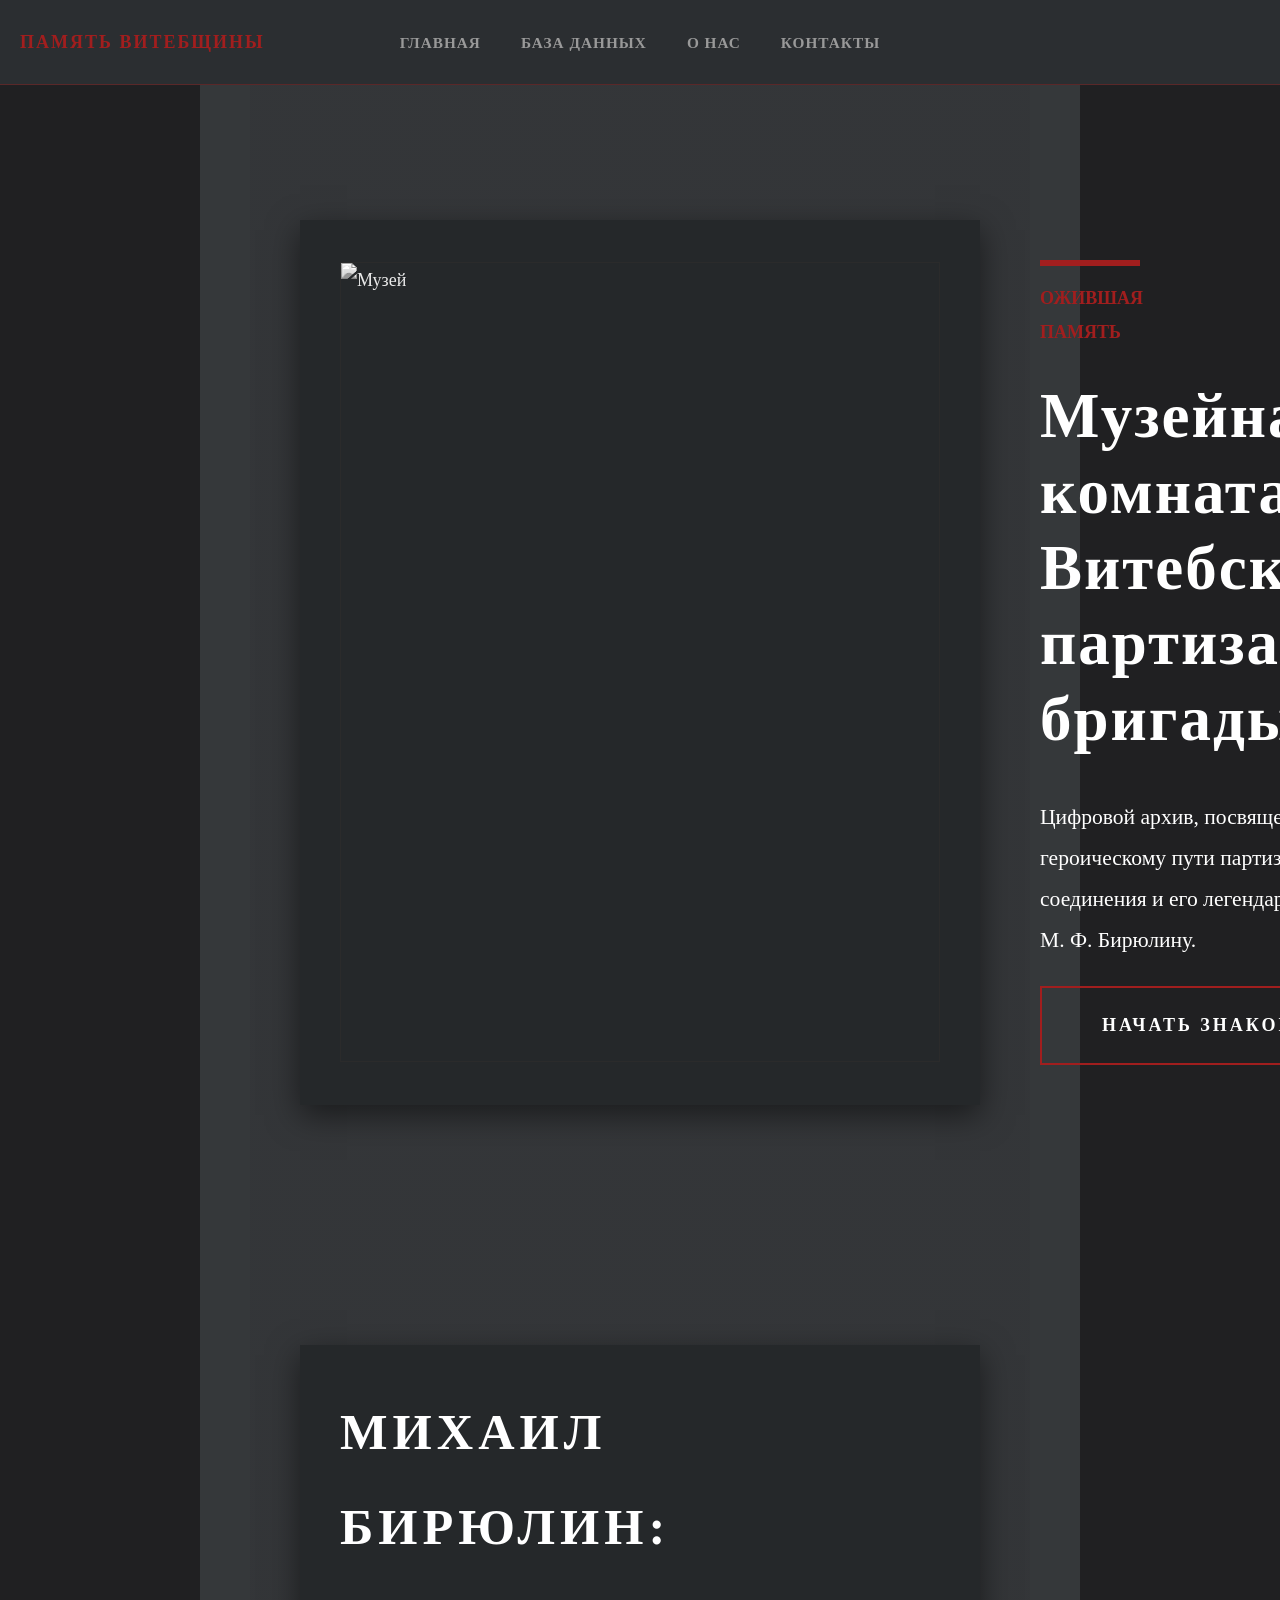
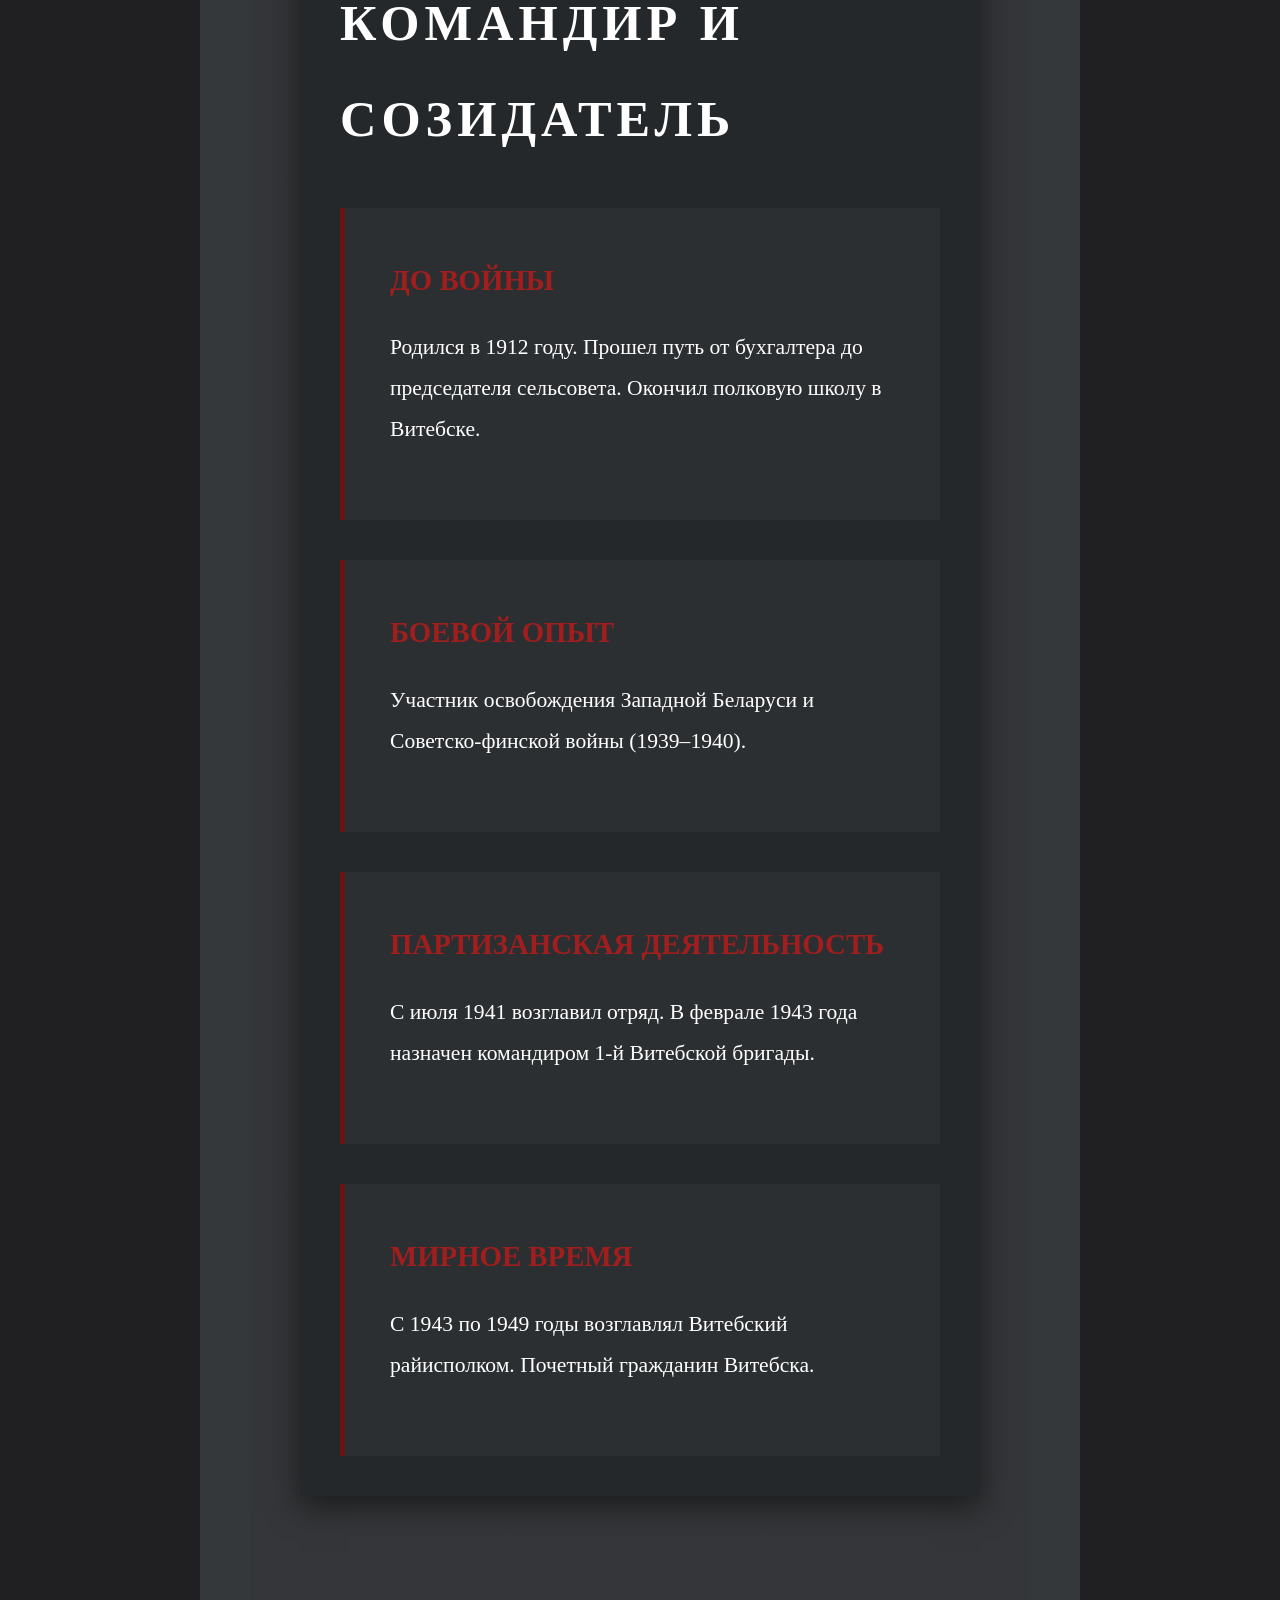
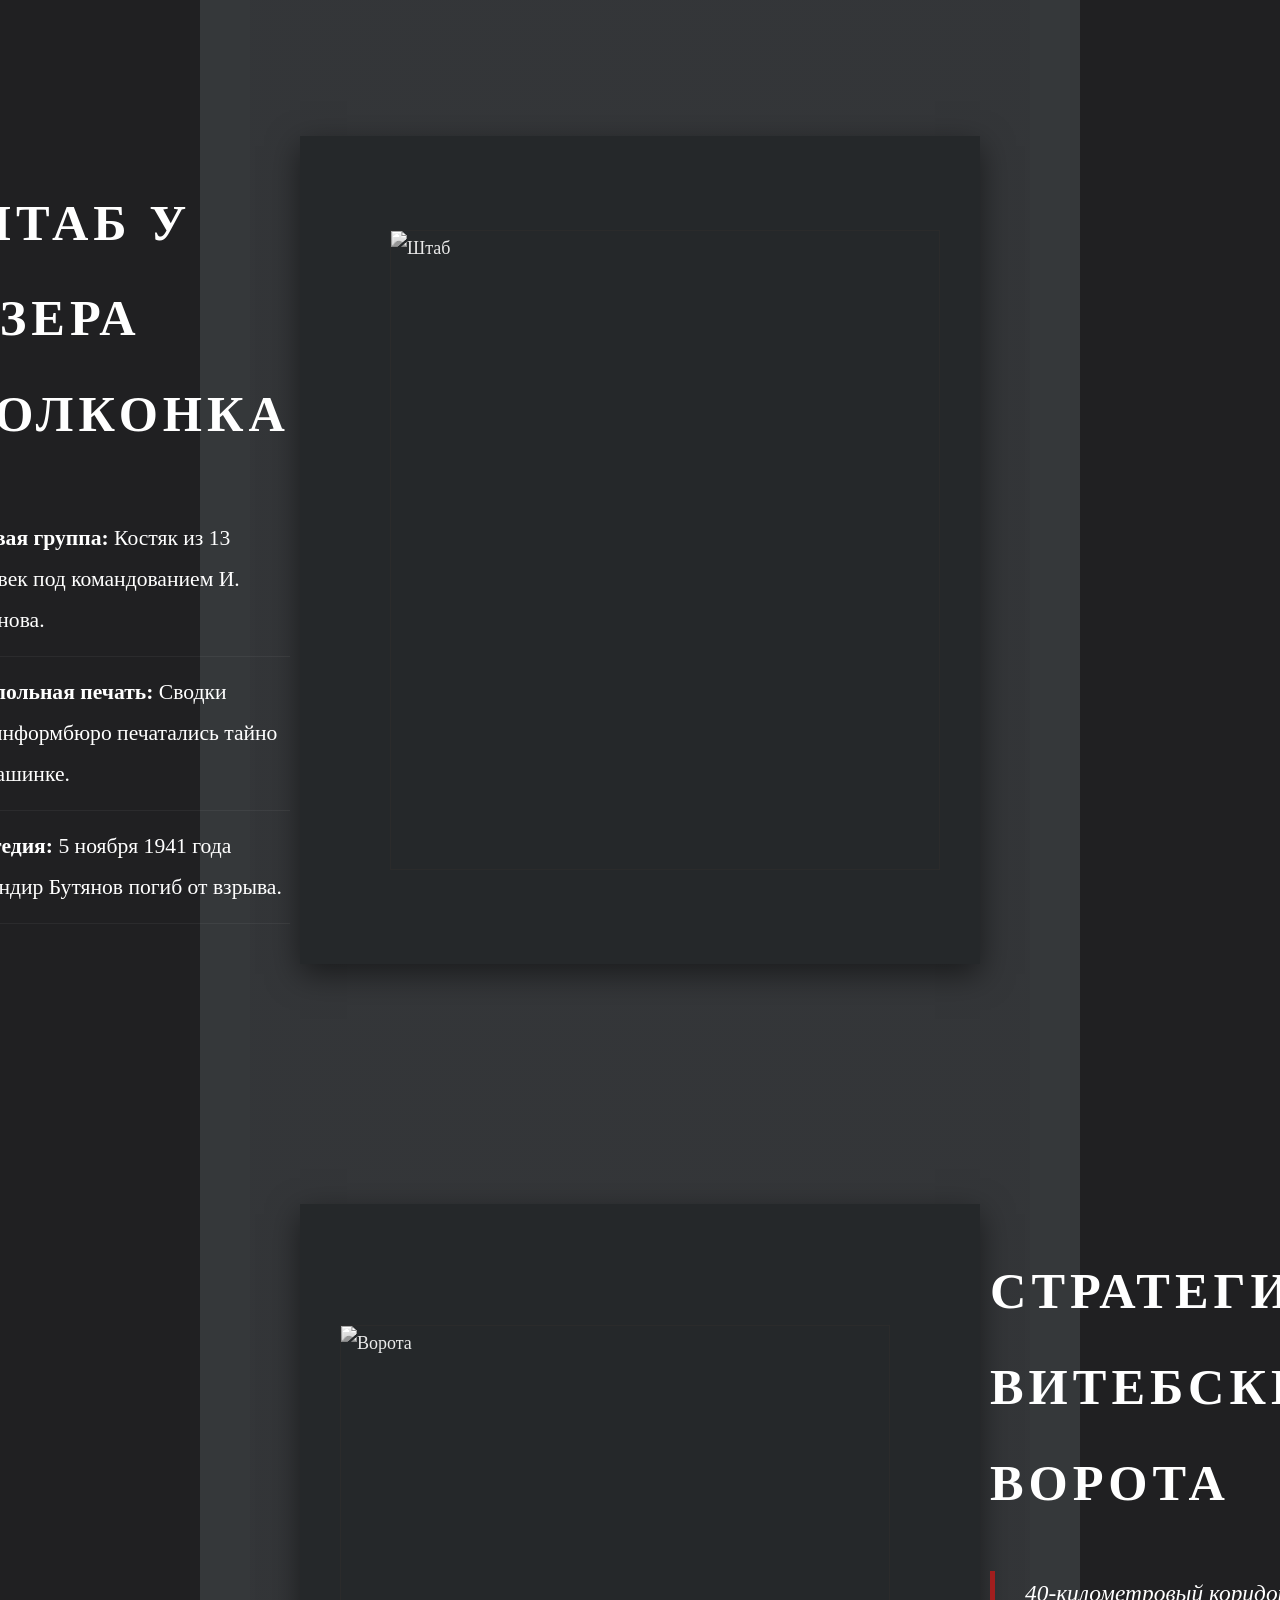
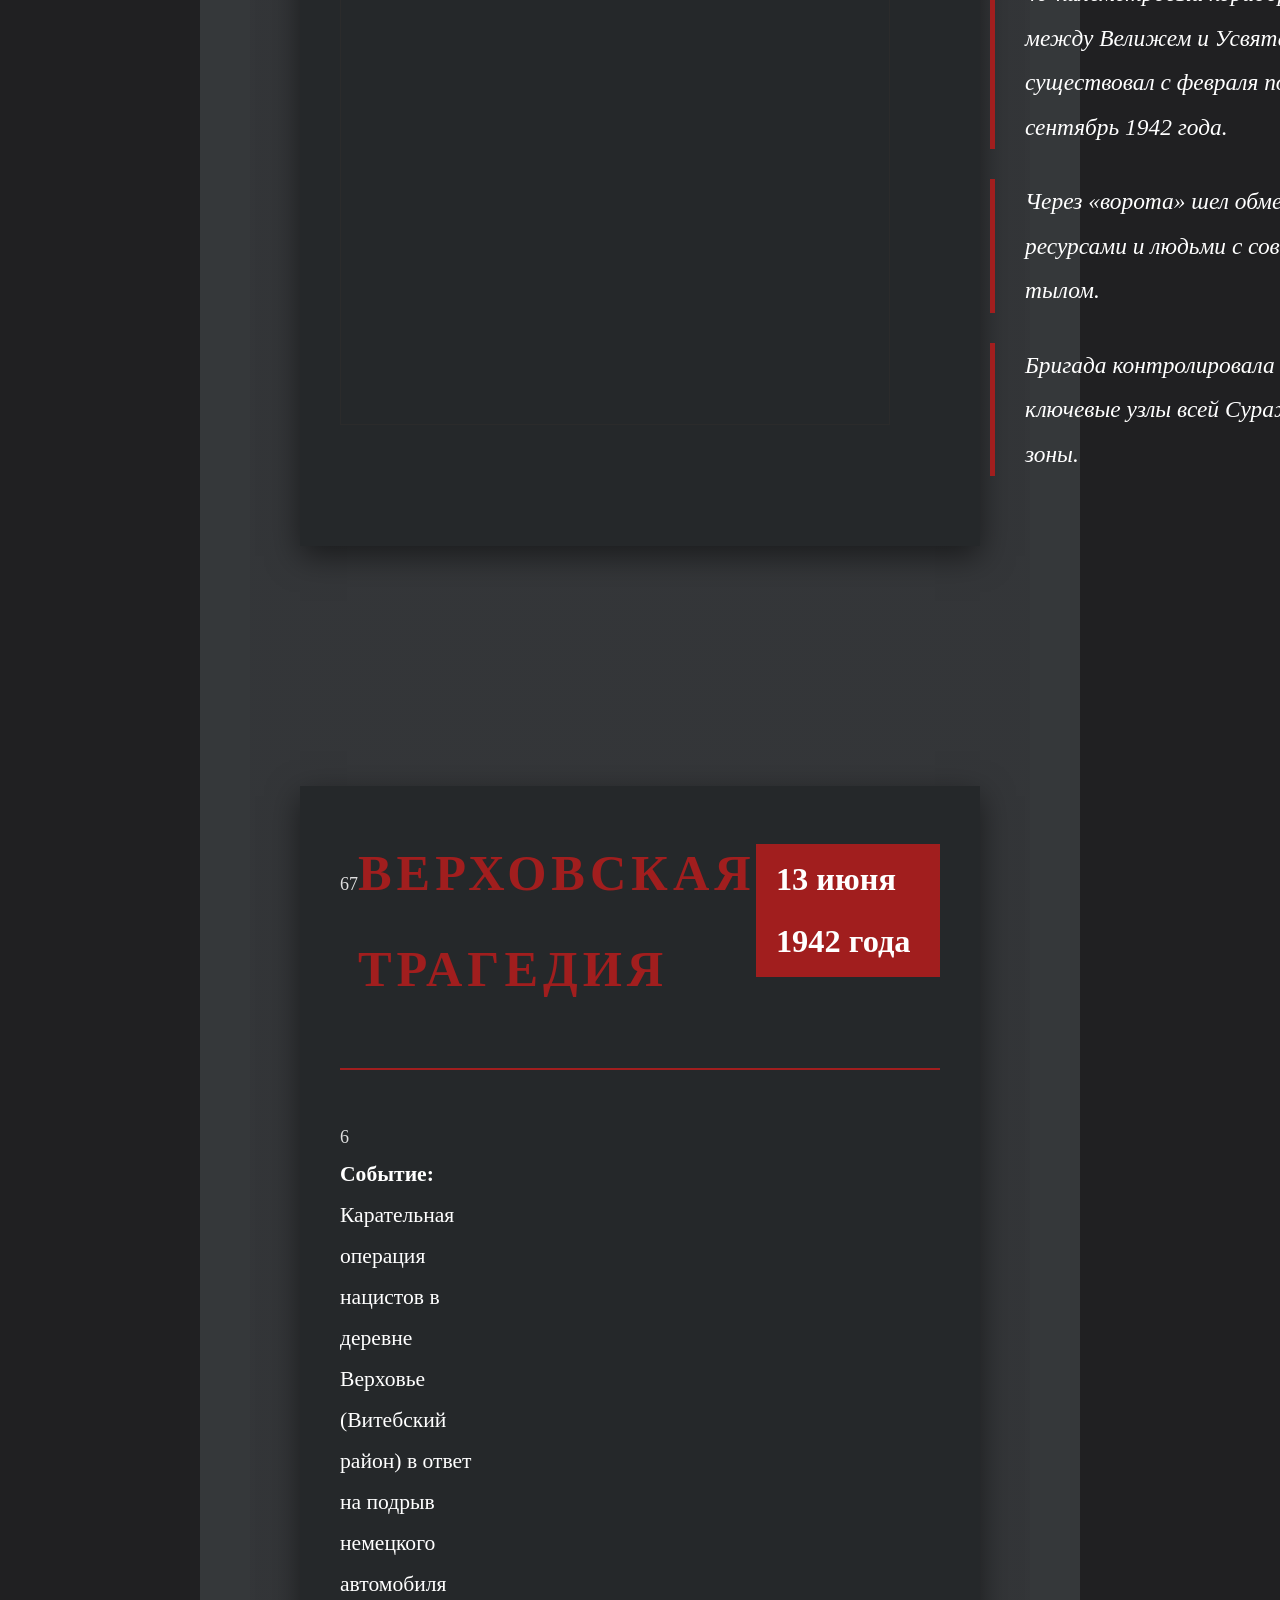
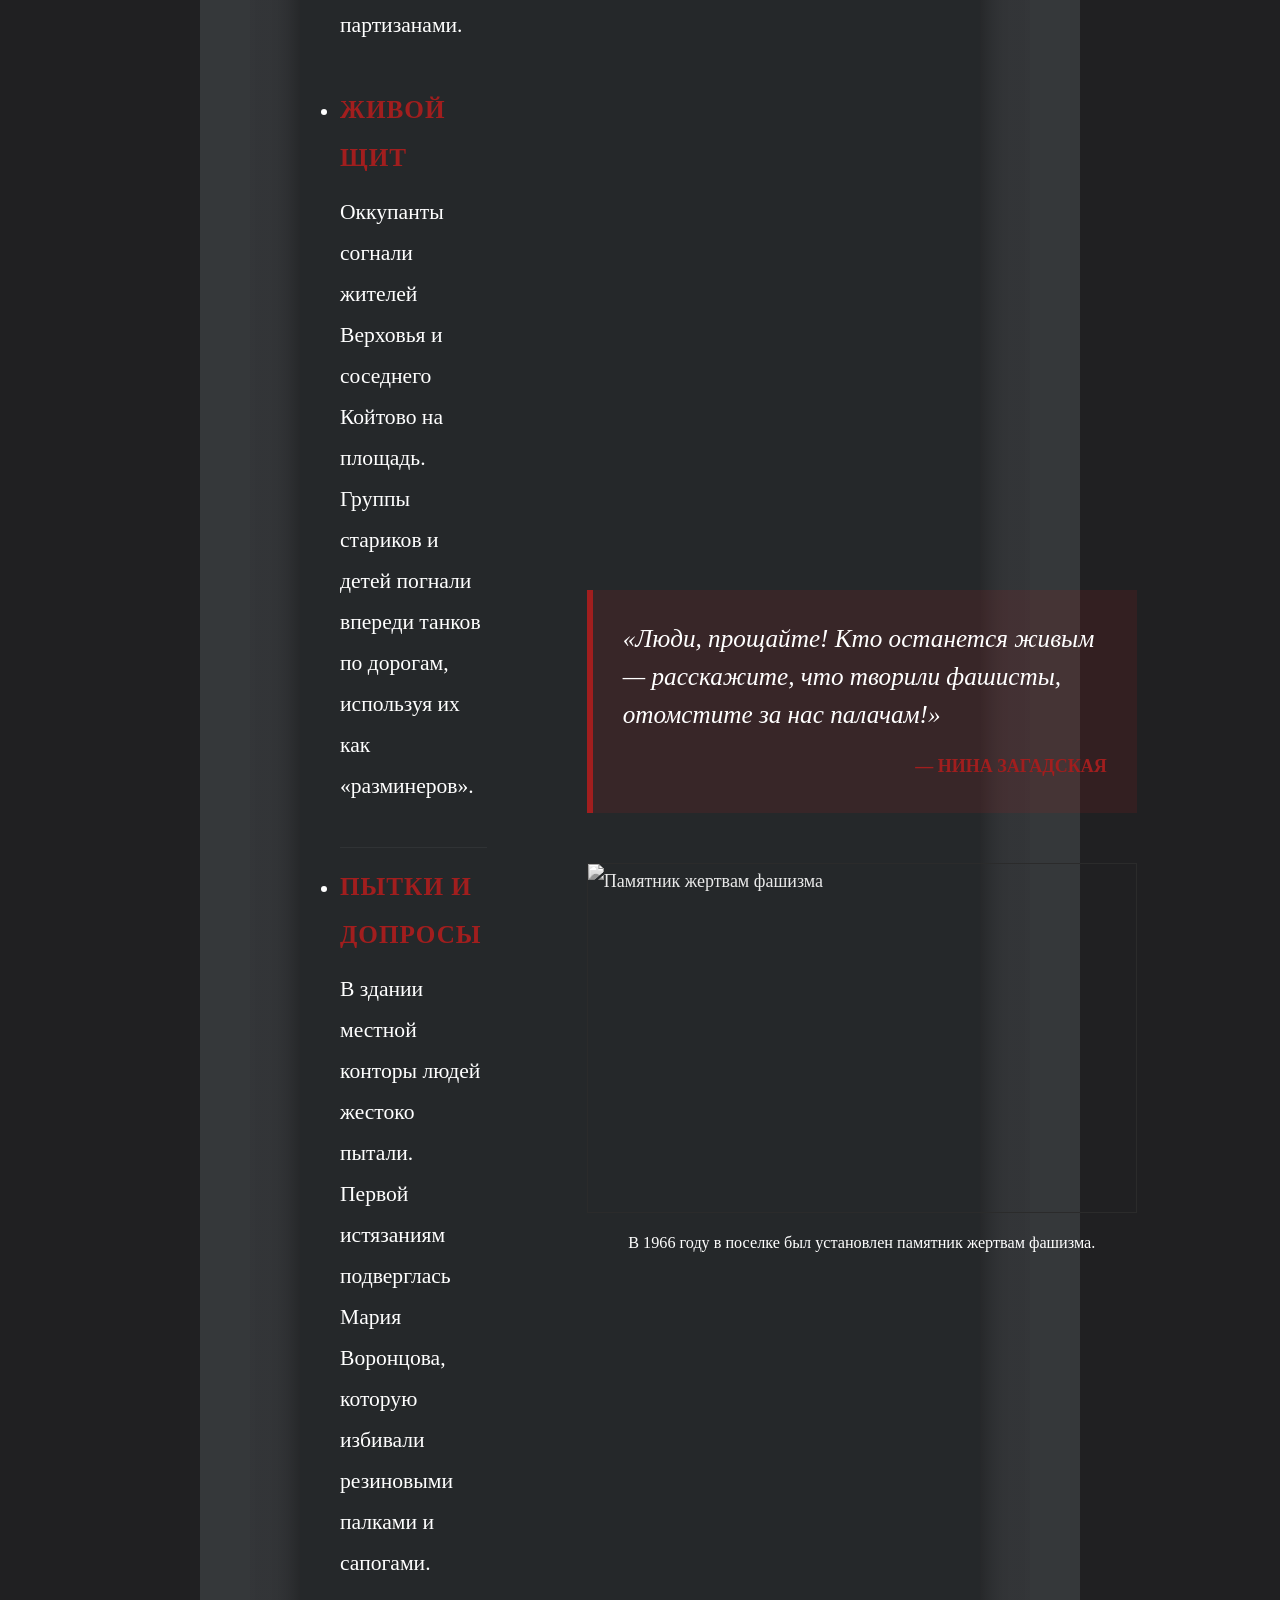
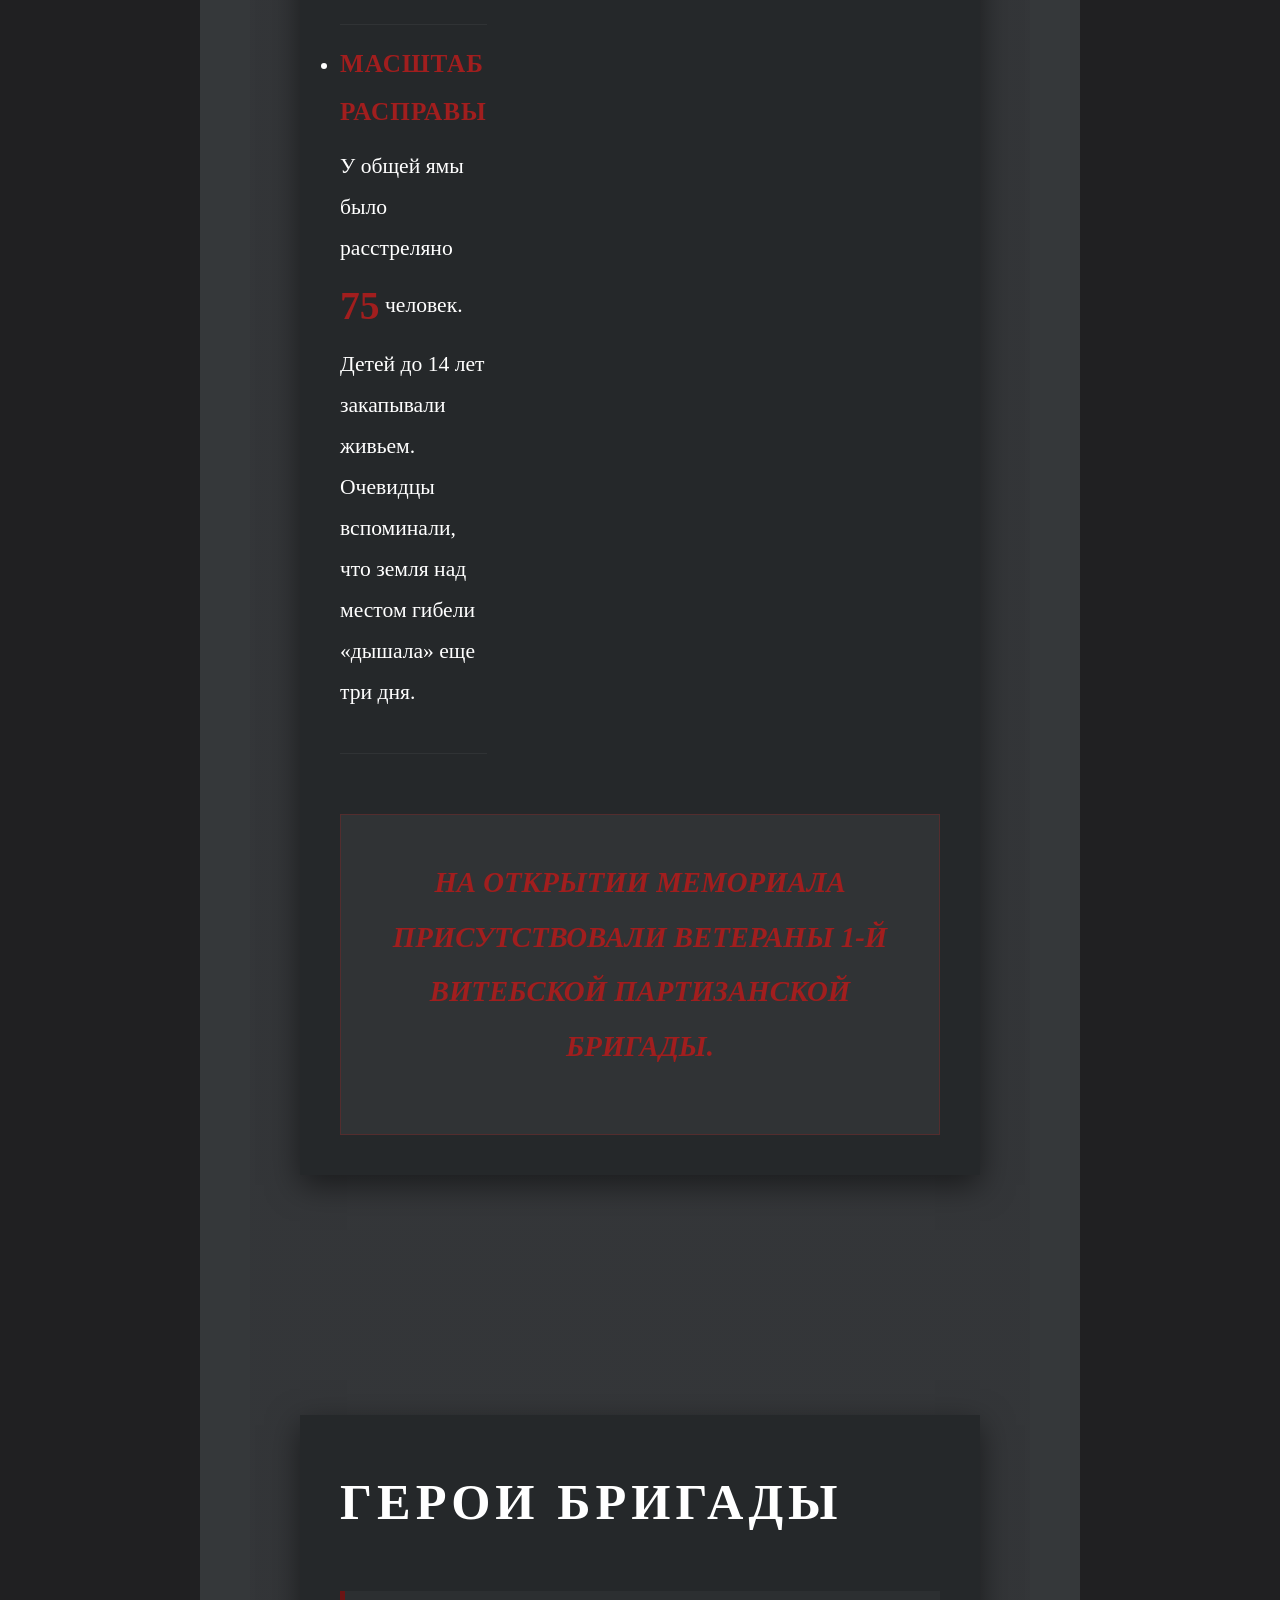
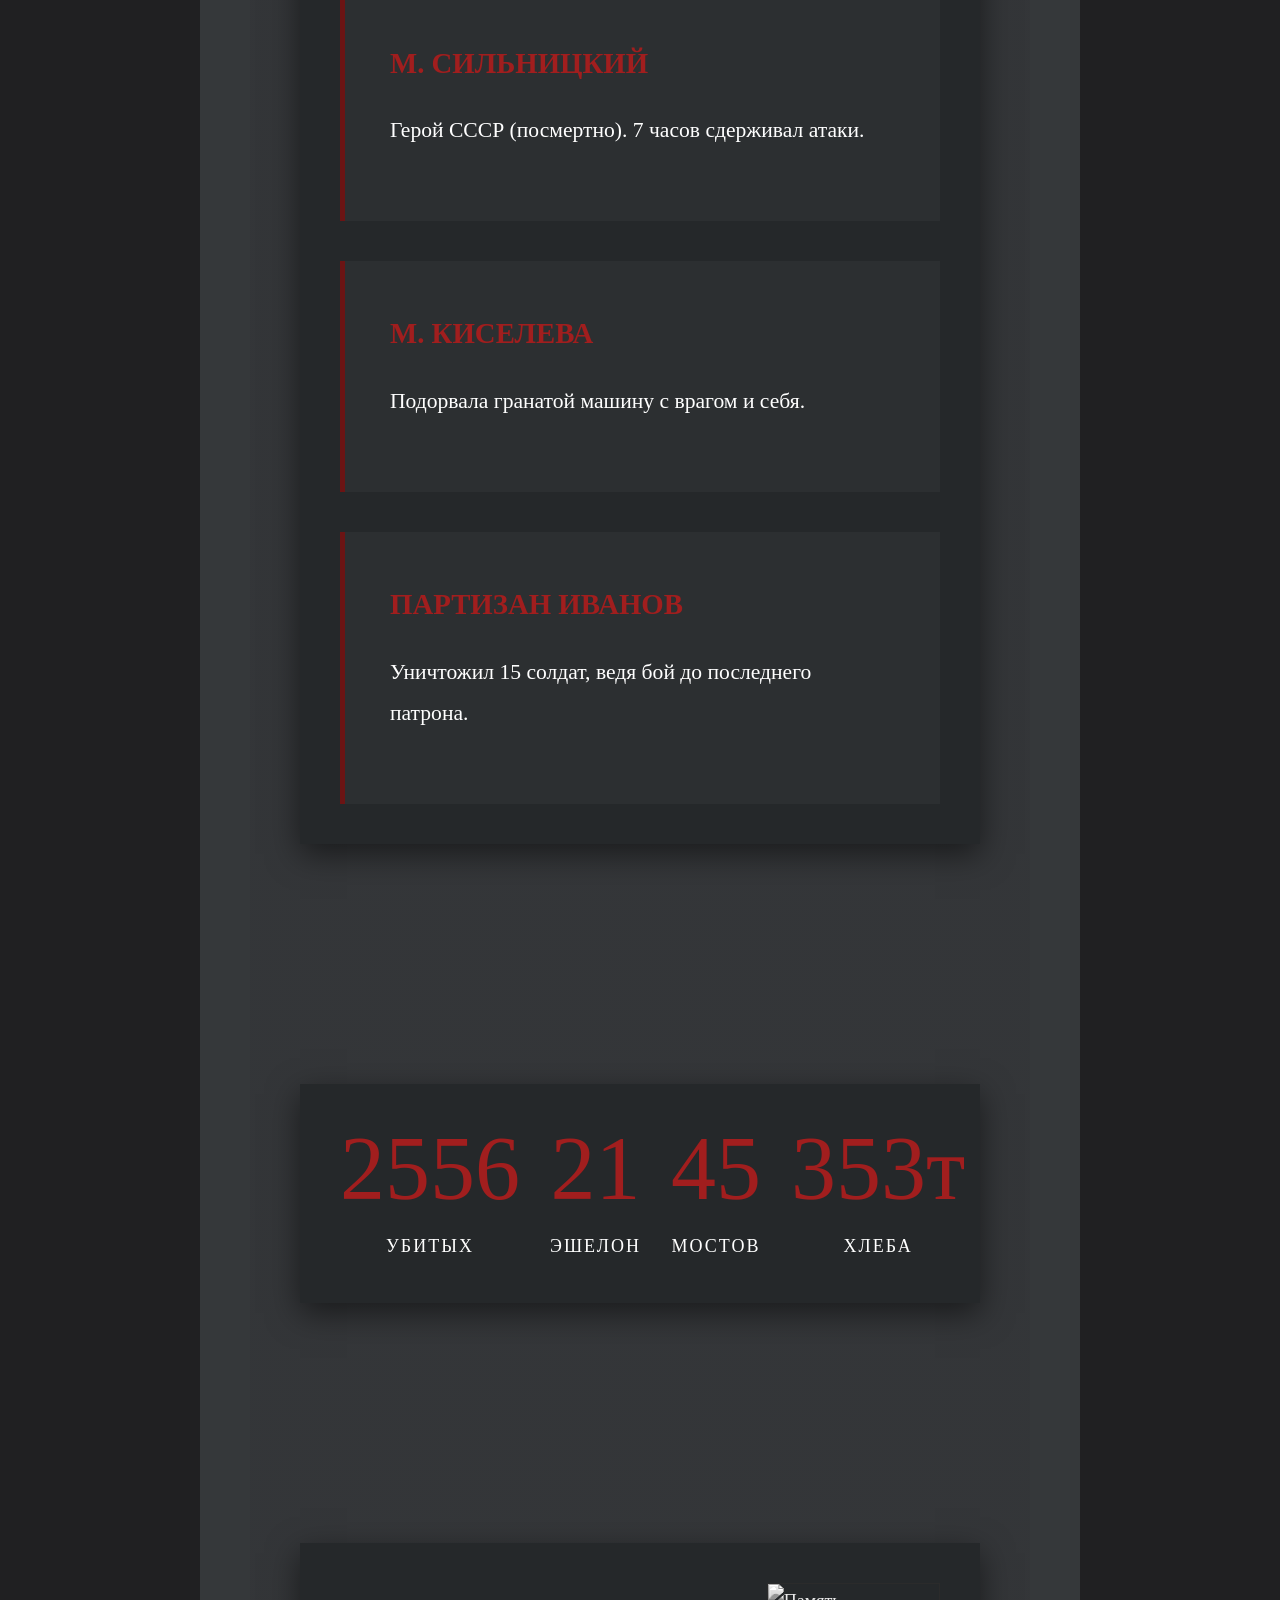
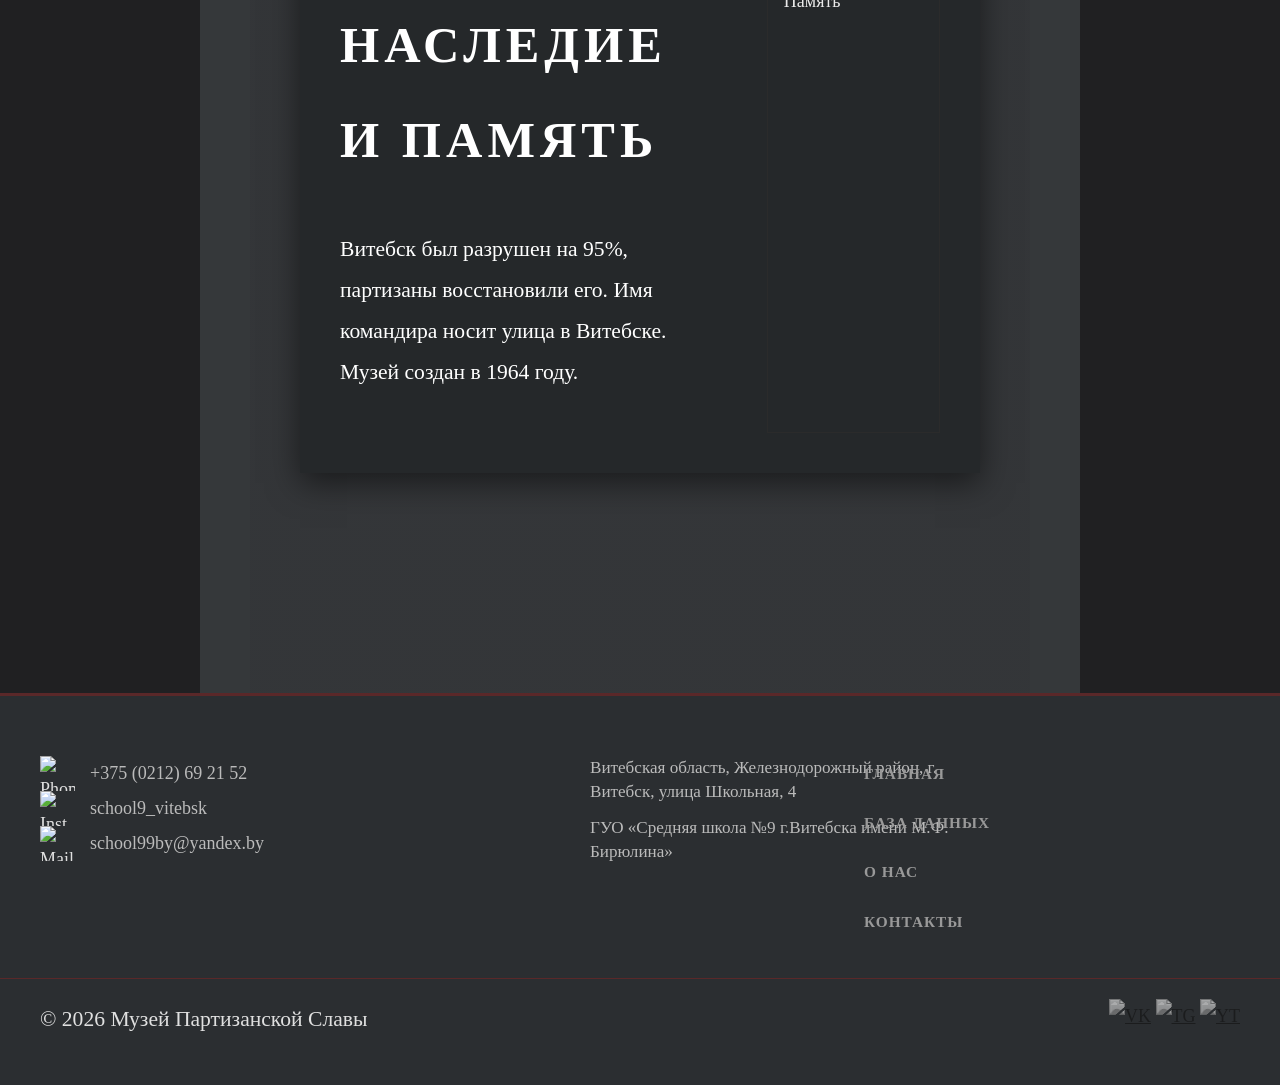
==== index.html @ 8ce013c9 "formatted code" ====
<!DOCTYPE html>
<html lang="ru">
<head>
    <meta charset="UTF-8">
    <meta name="viewport" content="width=device-width, initial-scale=1.0">
    <title>Музей 1-й Витебской бригады</title>
    <link rel="stylesheet" href="style.css">
</head>
<body>

    <header>
        <div class="container navbar">
            <div class="logo">ПАМЯТЬ ВИТЕБЩИНЫ</div>
            <ul class="nav-links">
                    <ul class="nav-links">
                    <li><a href="index.html">Главная</a></li>
                    <li><a href="Database.html">База Данных</a></li>
                    <li><a href="about.html">О нас</a></li>
                    <li><a href="contacts.html">Контакты</a></li>
                </ul>
            </ul>
        </div>
    </header>

    <main>
        <section class="museum-section"> 
            <div class="container flex-grid">
                <div class="image-box">
                    <img src="img/IMG_5880.JPG" alt="Музей">
                </div>
                <div class="text-box">
                    <span class="accent-line-top">Ожившая память</span>
                    <h1>Музейная комната 1-й Витебской партизанской бригады</h1>
                    <p>Цифровой архив, посвященный героическому пути партизанского соединения и его легендарному командиру М. Ф. Бирюлину.</p>
                    <a href="#start" class="btn">Начать знакомство</a>
                </div>
            </div>
        </section>

        <section id="start" class="museum-section">
            <div class="container">
                <h2 class="title-center">Михаил Бирюлин: Командир и созидатель</h2>
                <div class="grid-three">
                    <div class="card">
                        <h3>До войны</h3>
                        <p>Родился в 1912 году. Прошел путь от бухгалтера до председателя сельсовета. Окончил полковую школу в Витебске.</p>
                    </div>
                    <div class="card">
                        <h3>Боевой опыт</h3>
                        <p>Участник освобождения Западной Беларуси и Советско-финской войны (1939–1940).</p>
                    </div>
                    <div class="card">
                        <h3>Партизанская деятельность</h3>
                        <p>С июля 1941 возглавил отряд. В феврале 1943 года назначен командиром 1-й Витебской бригады.</p>
                    </div>
                    <div class="card">
                        <h3>Мирное время</h3>
                        <p>С 1943 по 1949 годы возглавлял Витебский райисполком. Почетный гражданин Витебска.</p>
                    </div>
                </div>
            </div>
        </section>

        <section class="museum-section">
            <div class="container flex-grid reverse">
                <div class="image-box">
                    <img src="img/IMG_1060.jpg" alt="Штаб">
                </div>
                <div class="text-box">
                    <h2>Штаб у озера Волконка</h2>
                    <ul class="line-list">
                        <li><strong>Первая группа:</strong> Костяк из 13 человек под командованием И. Бутянова.</li>
                        <li><strong>Подпольная печать:</strong> Сводки Совинформбюро печатались тайно на машинке.</li>
                        <li><strong>Трагедия:</strong> 5 ноября 1941 года командир Бутянов погиб от взрыва.</li>
                    </ul>
                </div>
            </div>
        </section>

        <section class="museum-section">
            <div class="container flex-grid">
                <div class="image-box">
                    <img src="img/IMG_5878.JPG" alt="Ворота">
                </div>
                <div class="text-box">
                    <h2>Стратегия: Витебские ворота</h2>
                    <p class="accent-p">40-километровый коридор между Велижем и Усвятами существовал с февраля по сентябрь 1942 года.</p>
                    <p class="accent-p">Через «ворота» шел обмен ресурсами и людьми с советским тылом.</p>
                    <p class="accent-p">Бригада контролировала ключевые узлы всей Суражской зоны.</p>
                </div>
            </div>
        </section>

        <section class="museum-section tragedy-section">
            <div class="container">
                <div class="tragedy-header">67
                    <h2 class="red-text">Верховская трагедия</h2>
                    <span class="date-badge">13 июня 1942 года</span>
                </div>

                <div class="flex-grid">
                    <div class="text-box">6
                        <p class="event-desc">
                            <strong>Событие:</strong> Карательная операция нацистов в деревне Верховье (Витебский район) в ответ на подрыв немецкого автомобиля партизанами.
                        </p>

                        <ul class="line-list tragedy-steps">
                            <li>
                                <h3>Живой щит</h3>
                                <p>Оккупанты согнали жителей Верховья и соседнего Койтово на площадь. Группы стариков и детей погнали впереди танков по дорогам, используя их как «разминеров».</p>
                            </li>
                            <li>
                                <h3>Пытки и допросы</h3>
                                <p>В здании местной конторы людей жестоко пытали. Первой истязаниям подверглась Мария Воронцова, которую избивали резиновыми палками и сапогами.</p>
                            </li>
                            <li>
                                <h3>Масштаб расправы</h3>
                                <p>У общей ямы было расстреляно <strong class="highlight-num">75</strong> человек. Детей до 14 лет закапывали живьем. Очевидцы вспоминали, что земля над местом гибели «дышала» еще три дня.</p>
                            </li>
                        </ul>
                    </div>

                    <div class="image-box sidebar-content">
                        <div class="quote-card">
                            <p class="quote-text">«Люди, прощайте! Кто останется живым — расскажите, что творили фашисты, отомстите за нас палачам!»</p>
                            <span class="quote-author">— Нина Загадская</span>
                        </div>
                        
                        <img src="img/IMG_4080.jfif" alt="Памятник жертвам фашизма" class="tragedy-img">
                        <p class="img-caption">В 1966 году в поселке был установлен памятник жертвам фашизма.</p>
                    </div>
                </div>

                <div class="tragedy-footer">
                    <h4>На открытии мемориала присутствовали ветераны 1-й Витебской партизанской бригады.</h4
                        >
                </div>
            </div>
        </section>

        <section class="museum-section">           
            <div class="container">
                <h2 class="title-center">Герои бригады</h2>
                <div class="grid-three">
                    <div class="card"><h4>М. Сильницкий</h4><p>Герой СССР (посмертно). 7 часов сдерживал атаки.</p></div>
                    <div class="card"><h4>М. Киселева</h4><p>Подорвала гранатой машину с врагом и себя.</p></div>
                    <div class="card"><h4>Партизан Иванов</h4><p>Уничтожил 15 солдат, ведя бой до последнего патрона.</p></div>
                </div>
            </div>
        </section>

        <section class="museum-section">
            <div class="container stats-flex">
                <div class="stat"><span>2556</span><p>Убитых</p></div>
                <div class="stat"><span>21</span><p>Эшелон</p></div>
                <div class="stat"><span>45</span><p>Мостов</p></div>
                <div class="stat"><span>353т</span><p>Хлеба</p></div>
            </div>
        </section>

        <section class="museum-section">
            <div class="container flex-grid reverse">
                <div class="image-box">
                    <img src="img/IMG_8564.jpg" alt="Память">
                </div>
                <div class="text-box">
                    <h2>Наследие и память</h2>
                    <p>Витебск был разрушен на 95%, партизаны восстановили его. Имя командира носит улица в Витебске. Музей создан в 1964 году.</p>
                </div>
            </div>
        </section>
    </main>

            <footer>
            <div class="footer-full-content">
                <div class="footer-grid">
                    <div class="footer-col col-1">
                        <div class="contact-item">
                            <img src="img/Phone.png" alt="Phone">
                            <span>+375 (0212) 69 21 52</span>
                        </div>
                        <div class="contact-item">
                            <img src="img/instagram-new.png" alt="Inst">
                            <span>school9_vitebsk</span>
                        </div>
                        <div class="contact-item">
                            <img src="img/Gmail.png" alt="Mail">
                            <span> school99by@yandex.by</span>
                        </div>
                    </div>
                    <div class="footer-col col-2">
                        <p>Витебская область, Железнодорожный район, г. Витебск, улица Школьная, 4</p>
                        <p>ГУО «Средняя школа №9 г.Витебска имени М.Ф. Бирюлина»</p>
                    </div>
                    <div class="footer-col col-3">
                        <ul class="footer-nav-vertical">
                            <li><a href="index.html">Главная</a></li>
                            <li><a href="Database.html">База Данных</a></li>
                            <li><a href="about.html">О нас</a></li>
                            <li><a href="contacts.html">Контакты</a></li>
                        </ul>
                    </div>
                </div>
                <div class="footer-line"></div>
                <div class="footer-bottom">
                    <p class="copyright">&copy; 2026 Музей Партизанской Славы</p>
                    <div class="footer-social-icons">
                        <a href="#"><img src="img/Phone.png" alt="VK"></a>
                        <a href="#"><img src="img/instagram-new.png" alt="TG"></a>
                        <a href="#"><img src="img/Gmail.png" alt="YT"></a>
                    </div>
                </div>
            </div>
        </footer>

</body>
</html>
---- style.css ----
* { margin: 0; padding: 0; box-sizing: border-box; }

html { font-size: 18px; }

body { 
    background-color: rgb(32, 32, 34); 
    color: #e0e0e0; 
    font-family: 'Inter', 'Georgia', serif; 
    line-height: 1.9;
    overflow-x: hidden;
}

.container { max-width: 1300px; margin: 0 auto; padding: 0 50px; }

header { 
    position: fixed; 
    top: 0;
    left: 0;         
    width: 100%;     
    
    background-color: rgb(43, 46, 49); 
    border-bottom: 1px solid rgba(161, 30, 30, 0.4); 
    padding: 25px 0;
    z-index: 1000;   
    margin: 0; 
}

header, footer { 
    background-color:  rgb(35, 38, 41); 
    
    border-bottom: 3px solid rgba(161, 30, 30, 0.4); 
    padding: 25px 0;
}
footer { 
    border-top: 3px solid rgba(161, 30, 30, 0.4); 
    border-bottom: none; 
    margin-top: 0;
}

.nav-links a, .footer-nav a { 
    color: #a0a0a0; 
}
.navbar, .footer-content { 
    display: flex; 
    flex-direction: row; 
    justify-content: space-between; 
    align-items: center; 
}

.nav-links, .footer-nav { 
    list-style: none; 
    display: flex; 
    flex-direction: row; 
    gap: 40px; 
}

.nav-links a, .footer-nav a { 
    color: #999; 
    text-decoration: none; 
    font-weight: bold; 
    text-transform: uppercase; 
    font-size: 0.9rem; 
    transition: 0.4s;
    letter-spacing: 1px;
}

.nav-links a:hover, .nav-links a.active { color: #fff; border-bottom: 2px solid #a11e1e; }

.museum-section { padding: 120px 0; }

h1 { font-size: 3.5rem; line-height: 1.2; margin-bottom: 40px; color: #fff; letter-spacing: 2px; }
h2 { font-size: 2.8rem; margin-bottom: 40px; text-transform: uppercase; letter-spacing: 5px; color: #fff; }
h3, h4 { font-size: 1.6rem; color: #a11e1e; margin-bottom: 20px; text-transform: uppercase; }

p { font-size: 1.2rem; margin-bottom: 25px; max-width: 800px; } 

.text-box p { width: 100%; } 

.flex-grid { display: flex; flex-direction: row; align-items: center; gap: 100px; }
.flex-grid.reverse { flex-direction: row-reverse; }
.image-box, .text-box { flex: 1; }

.image-box img { 
    width: 100%; 
    filter: grayscale(100%) contrast(1.1); 
    border: 1px solid #333; 
    transition: 0.8s ease-in-out;
}
.image-box img:hover { filter: grayscale(0%); transform: scale(1.03); }

.grid-three { 
    display: grid; 
    grid-template-columns: repeat(auto-fit, minmax(300px, 1fr)); 
    gap: 40px; 
}

.card { 
    padding: 45px; 
    background: rgba(255,255,255,0.03); 
    border-left: 5px solid #6b1414; 
}

.accent-line-top { 
    display: block; 
    border-top: 6px solid #a11e1e; 
    width: 100px; padding-top: 15px; margin-bottom: 30px; font-weight: 900; color: #a11e1e; text-transform: uppercase;
}

.line-list li { font-size: 1.2rem; padding: 15px 0; border-bottom: 1px solid rgba(255,255,255,0.05); }

.accent-p { 
    font-size: 1.3rem; border-left: 5px solid #a11e1e; padding-left: 30px; margin-bottom: 30px; font-style: italic; 
}

.stats-flex { 
    display: flex; 
    flex-direction: row; 
    justify-content: space-around; 
    align-items: center; 
    text-align: center; 
    gap: 30px; 
    padding: 60px 0;
}

.stat { flex: 1; }
.stat span { font-size: 5rem; font-weight: 200; color: #a11e1e; display: block; line-height: 1; margin-bottom: 15px; }
.stat p { font-size: 1rem; color: #888; text-transform: uppercase; letter-spacing: 2px; margin: 0 auto; }

.btn { 
    display: inline-block; padding: 20px 60px; border: 2px solid #a11e1e; 
    color: #fff; text-decoration: none; text-transform: uppercase; letter-spacing: 3px; font-weight: bold; transition: 0.4s;
}
.btn:hover { background: #a11e1e; box-shadow: 0 0 30px rgba(161, 30, 30, 0.4); }

@media (max-width: 900px) {
    .flex-grid, .flex-grid.reverse, .stats-flex, .navbar, .footer-content { 
        flex-direction: column !important; 
        text-align: center; 
    }
    .nav-links, .footer-nav { flex-direction: column; gap: 20px; margin-top: 20px; }
    h1 { font-size: 2.5rem; }
}
.tragedy-header { 
    display: flex; 
    justify-content: space-between; 
    align-items: baseline; 
    border-bottom: 2px solid #a11e1e; 
    margin-bottom: 50px; 
    padding-bottom: 10px;
}

.date-badge { 
    font-size: 1.8rem; 
    font-weight: bold; 
    color: #fff; 
    background: #a11e1e; 
    padding: 5px 20px; 
}

.highlight-num { 
    font-size: 2.2rem; 
    color: #a11e1e; 
    vertical-align: middle; 
}

.tragedy-steps h3 { 
    font-size: 1.4rem; 
    margin-bottom: 10px; 
    letter-spacing: 1px;
}

.quote-card {
    background: rgba(161, 30, 30, 0.1);
    border-left: 5px solid #a11e1e;
    padding: 30px;
    margin-bottom: 30px;
    position: relative;
}

.quote-text {
    font-size: 1.4rem;
    font-style: italic;
    color: #fff;
    line-height: 1.5;
    margin-bottom: 15px;
}

.quote-author {
    display: block;
    text-align: right;
    font-weight: bold;
    color: #a11e1e;
    text-transform: uppercase;
}

.img-caption {
    font-size: 0.9rem;
    color: #777;
    margin-top: 15px;
    text-align: center;
}

.tragedy-footer {
    margin-top: 50px;
    padding: 30px;
    background: rgba(255, 255, 255, 0.03);
    border: 1px solid rgba(161, 30, 30, 0.2);
    text-align: center;
    font-style: italic;
}

.tragedy-img {
    margin-top: 20px;
    border: 1px solid #333;
}

.sidebar-content {
    display: flex;
    flex-direction: column;
    justify-content: flex-start; 
    height: 100%;
}

.tragedy-footer {
    margin-top: 60px;
    padding: 40px 20px; 
    background: rgba(255, 255, 255, 0.05); 
    border: 1px solid rgba(161, 30, 30, 0.3);
    text-align: center;
}

.footer-highlight {
    font-size: 1.6rem; 
    font-weight: 500;
    color: #e0e0e0;
    line-height: 1.4;
    letter-spacing: 1px;
    text-transform: none; 
}

.quote-card {
    margin-top: 0; 
    background: rgba(161, 30, 30, 0.15);
    border-left: 6px solid #a11e1e;
}
.image-box img {
    width: 100%;
    height: 450px; 
    object-fit: cover; 
    filter: grayscale(100%) contrast(1.1);
    border: 1px solid #333;
    display: block;
}

.tragedy-img {
    height: 350px !important; 
}
.image-box img { 
    width: 100%; 
    height: 450px; 
    object-fit: cover; 
    filter: grayscale(100%) contrast(1.1); 
    border: 1px solid #333; 
    transition: 0.6s;
}

.database-grid.two-columns {
    display: grid;
    grid-template-columns: 1fr 1fr; 
    gap: 40px; 
    margin-top: 50px;
    padding: 0 10px; 
}

.name-card.db-item {
    background: rgba(255, 255, 255, 0.04);
    border: 1px solid rgba(161, 30, 30, 0.3);
    padding: 20px; 
    transition: all 0.4s cubic-bezier(0.165, 0.84, 0.44, 1);
    cursor: pointer;
    display: flex;
    align-items: center;
    justify-content: center;
    text-align: center;
}

.name-card.db-item:hover {
    background: rgba(161, 30, 30, 0.25);
    border-color: #a11e1e;
    padding: 28px 20px; 
    transform: translateY(-5px); 
    box-shadow: 0 10px 20px rgba(0, 0, 0, 0.4);
}

.name-card.db-item span {
    font-size: 1.25rem; 
    color: #bbb;
    text-transform: uppercase;
    letter-spacing: 2px;
}

.nav-links a, .footer-nav a { 
    color: #999; 
    text-decoration: none; 
    font-weight: bold; 
    text-transform: uppercase; 
    font-size: 0.85rem; 
    transition: 0.4s;
    padding-bottom: 5px;
    border-bottom: 2px solid transparent; 
}

.nav-links a:hover, .footer-nav a:hover { 
    color: #fff; 
    border-bottom: 2px solid #a11e1e; 
    letter-spacing: 2px;
}

.nav-links a.active, .footer-nav a.active { 
    color: #fff; 
    border-bottom: 2px solid #a11e1e;
}

.name-card.db-item.found {
    grid-column: 1 / -1; 
    order: -1;           
    background: rgba(161, 30, 30, 0.4);
    border-color: #ff0000;
    padding: 40px 20px;  
    transform: translateY(-10px); 
    box-shadow: 0 15px 40px rgba(0, 0, 0, 0.8);
    z-index: 100;
}

.database-grid.two-columns {
    display: grid;
    grid-template-columns: 1fr 1fr;
    gap: 40px;
    padding: 0 10px;
    transition: all 0.5s ease; 
}

.name-card.db-item {
    transition: all 0.5s cubic-bezier(0.4, 0, 0.2, 1);
}
#searchBtn {
    background: rgba(35, 38, 41, 0.8); 
    border: 1px solid #6b1414; 
    color: #999; 
    margin-top: 0;
    padding: 0 35px;
    height: 64px; 
    cursor: pointer;
    font-size: 0.9rem;
    letter-spacing: 2px;
    text-transform: uppercase;
    transition: all 0.4s ease;
    clip-path: none; 
}

#searchBtn:hover {
    background: #6b1414; 
    color: #fff;
    border-color: #a11e1e;
    box-shadow: 0 0 15px rgba(107, 20, 20, 0.4);
}

#dbSearch {
    height: 64px;
    border: 1px solid rgba(161, 30, 30, 0.3);
}

.name-card.db-item span {
    font-size: 1.25rem; 
    color: #bbb;
    text-transform: none !important; 
    letter-spacing: 1px;
    font-weight: 500;
    transition: 0.3s;
}

.modal-overlay {
    display: none; 
    position: fixed;
    top: 0; left: 0;
    width: 100%; height: 100%;
    background: rgba(0, 0, 0, 0.85);
    z-index: 1000;
    backdrop-filter: blur(5px);
}

.modal-content {
    position: absolute;
    top: 50%; left: 50%;
    transform: translate(-50%, -50%);
    width: 875px;
    height: 460px;
    background: #1a1c1e;
    border: 1px solid #a11e1e;
    box-shadow: 0 0 50px rgba(0,0,0,1);
    display: flex;
    flex-direction: column;
}

.close-modal {
    position: absolute;
    right: 20px; top: 10px;
    font-size: 35px;
    color: #a11e1e;
    cursor: pointer;
    z-index: 10;
}

.modal-body {
    display: flex;
    height: 100%;
}

.modal-image {
    flex: 1;
    background: #000;
    border-right: 2px solid #a11e1e;
}

.modal-image img {
    width: 100%; height: 100%;
    object-fit: cover;
    filter: grayscale(100%);
}

.modal-text {
    flex: 1.2;
    padding: 40px;
    overflow-y: auto;
}

.modal-text h2 {
    font-size: 1.8rem;
    margin-bottom: 10px;
    letter-spacing: 1px;
}

.modal-footer-info {
    margin-top: 30px;
    padding-top: 20px;
    border-top: 1px solid rgba(161, 30, 30, 0.3);
    font-size: 0.9rem;
    color: #888;
}

.modal-overlay {
    display: none; 
    position: fixed; 
    top: 0; left: 0;
    width: 100vw; 
    height: 100vh;
    background: rgba(0, 0, 0, 0.9);
    z-index: 9999; 
    backdrop-filter: blur(8px);
}

.modal-content {
    position: fixed;
    top: 50%; left: 50%;
    transform: translate(-50%, -50%);
    width: 875px;
    height: 460px;
    background: #1a1c1e;
    border: 1px solid #a11e1e;
    display: flex;
    box-sizing: border-box; 
    overflow: hidden;
}

.modal-body {
    display: flex;
    width: 100%;
    height: 100%;
}

.modal-image {
    width: 45%; 
    height: 100%;
    border-right: 1px solid #a11e1e;
}

.modal-image img {
    width: 100%;
    height: 100%;
    object-fit: cover;
}

.modal-text {
    width: 55%; 
    padding: 40px;
    color: #e0e0e0;
    overflow-y: auto; 
}

.detail-panel {
    display: none; 
    width: 875px;
    height: 460px;
    margin: 0 auto 50px auto; 
    background: #1a1c1e;
    border: 1px solid #a11e1e;
    box-shadow: 0 20px 40px rgba(0,0,0,0.5);
    overflow: hidden;
    animation: slideDown 0.5s ease-out; 
}

@keyframes slideDown {
    from { opacity: 0; transform: translateY(-20px); }
    to { opacity: 1; transform: translateY(0); }
}

.detail-content {
    display: flex;
    height: 100%;
}

.detail-image {
    width: 400px;
    border-right: 1px solid #a11e1e;
    background: #000;
}

.detail-image img {
    width: 100%;
    height: 100%;
    object-fit: cover;
}

.detail-text {
    flex: 1;
    padding: 40px;
    display: flex;
    flex-direction: column;
}

.detail-bio {
    flex-grow: 1;
    margin-top: 20px;
    font-size: 1.1rem;
    color: #ccc;
    overflow-y: auto;
}

.detail-meta {
    margin-top: 20px;
    padding-top: 20px;
    border-top: 1px solid rgba(161, 30, 30, 0.2);
    font-size: 0.9rem;
}

.detail-panel.active {
    display: block;
}

.hero-overlay {
    display: none;
    position: fixed;
    top: 0; left: 0;
    width: 100%; height: 100%;
    z-index: 1000;
    background: rgba(0, 0, 0, 0.2); 
}

.hero-card-popup {
    position: absolute;
    width: 875px;
    height: 460px;
    background: #1a1c1e;
    border: 1px solid #a11e1e;
    box-shadow: 0 30px 60px rgba(0,0,0,0.8);
    display: flex;
    pointer-events: auto; 
    animation: popupFade 0.3s ease-out;
}

@keyframes popupFade {
    from { opacity: 0; transform: scale(0.95); }
    to { opacity: 1; transform: scale(1); }
}

.popup-image {
    width: 380px;
    height: 100%;
    border-right: 1px solid #a11e1e;
}

.popup-image img {
    width: 100%; 
    height: 100%;
    object-fit: cover; 
    filter: grayscale(100%);
}

.popup-text {
    flex: 1;
    padding: 40px;
    display: flex;
    flex-direction: column;
}

.popup-bio {
    flex-grow: 1;
    margin-top: 20px;
    font-size: 1.1rem;
    color: #ccc;
}

.popup-meta {
    margin-top: 20px;
    padding-top: 20px;
    border-top: 1px solid rgba(161, 30, 30, 0.3);
    font-size: 0.9rem;
}
.hero-overlay {
    display: none;
    position: absolute; 
    top: 0; left: 0;
    width: 100%;
    height: 100%; 
    z-index: 1000;
    background: rgba(0, 0, 0, 0.2); 
    pointer-events: none; 
}

.hero-card-popup {
    position: absolute; 
    pointer-events: auto; 
    width: 875px;
    height: 460px;
    background: #1a1c1e;
    border: 1px solid #a11e1e;
    box-shadow: 0 30px 60px rgba(0,0,0,0.9);
    display: flex;
    z-index: 1001;
}

.popup-text {
    flex: 1;
    padding: 30px 40px; 
    display: flex;
    flex-direction: column;
    height: 100%;
    overflow: hidden;
}

#popupName {
    font-size: 1.5rem; 
    margin-bottom: 5px;
    color: #fff;
    letter-spacing: 1px;
}

.popup-bio {
    flex: 1;
    margin-top: 15px;
    font-size: 1.05rem;
    color: #ccc;
    line-height: 1.6;

    height: 200px; 
    overflow-y: auto;

    scrollbar-width: none; 
    -ms-overflow-style: none; 
}

.popup-bio::-webkit-scrollbar {
    display: none; 
}

.popup-meta {
    margin-top: auto; 
    padding-top: 15px;
    border-top: 1px solid rgba(161, 30, 30, 0.3);
    font-size: 0.85rem;
    color: #888;
}

section:nth-of-type(1) .image-box img {
    width: 600px;
    height: 800px;
    object-fit: cover;
    margin: 0 auto; 
}

section:nth-of-type(3) .image-box img {
    width: 550px;
    height: 640px;
    object-fit: cover;
}

section:nth-of-type(4) .image-box img {
    width: 550px;
    height: 700px;
    object-fit: cover;
}

section:nth-of-type(5) .image-box img {
    width: 550px;
    height: 470px;
    object-fit: cover;
}

section:nth-of-type(7) .image-box img {
    width: 550px;
    height: 455px;
    object-fit: cover;
}

.image-box {
    display: flex;
    justify-content: center;
    align-items: center;
}

main {
    background: linear-gradient(
        rgba(60, 63, 66, 0.7), 
        rgba(60, 63, 66, 0.7)
    ), 
    url('IMG_80.png'); 
    
    background-repeat: repeat-y; 
    background-size: 100% auto;
    background-position: top center;
    background-attachment: scroll;

    margin: 0 200px;
    padding: 100px 50px;

    border-left: 50px solid #35383a;
    border-right: 50px solid #35383a;
    
    position: relative;
    min-height: 100vh;

    color: #ffffff; 
}

main .container {
    background: rgba(35, 38, 41, 0.85); 
    padding: 40px; 

    position: relative;
    box-shadow: 0 10px 30px rgba(0, 0, 0, 0.5); 

    color: #e0e0e0 !important; 
}

main .container h1, 
main .container h2, 
main .container p,
main .container li {
    color: #ffffff !important;
}

main .container .red-text, 
main .container .stat span, 
main .container .accent-line-top {
    color: #a11e1e !important;
}

header {
    position: fixed;
    top: 0;
    left: 0;
    width: 100%;
    background-color: rgb(43, 46, 49);
    border-bottom: 1px solid rgba(161, 30, 30, 0.4);
    padding: 25px 0;
    z-index: 1000;
    display: flex;
    align-items: center;
}

.logo {
    position: absolute;
    left: 20px; 
    font-weight: 900;
    letter-spacing: 2px;
    color: #a11e1e;
    text-transform: uppercase;
    white-space: nowrap; 
}

header .container {
    max-width: 1300px;
    margin: 0 auto;
    display: flex;
    justify-content: center; 
    align-items: center;
}

.nav-links {
    list-style: none;
    display: flex;
    gap: 40px;
}
.tight-section {
    padding-top: 40px !important; 
}


.flex-grid + .museum-section {
    padding-top: 20px;
}

footer {
    margin: 0 !important;
    width: 100%;
    padding: 60px 0 20px 0;
    background-color: rgb(43, 46, 49); 
    position: relative;
}

.footer-full-content { width: 100%; }

.footer-grid {
    display: flex;
    position: relative;
    padding-bottom: 40px;
}

.col-1 { margin-left: 40px; width: 300px; }
.col-2 { margin-left: 250px; text-align: left; width: 400px; }
.col-3 { position: absolute; right: 250px; text-align: left; }

.contact-item img { width: 26px; height: 26px; }
.contact-item span { font-size: 1rem; color: #bbb; }

.footer-nav-vertical { list-style: none; display: flex; flex-direction: column; gap: 12px; }

.footer-nav-vertical a {
    color: #999; 
    text-decoration: none; 
    font-weight: bold; 
    text-transform: uppercase; 
    font-size: 0.85rem; 
    transition: 0.4s;
    letter-spacing: 1px;
    padding-bottom: 3px;
    border-bottom: 2px solid transparent;
}

.footer-nav-vertical a:hover {
    color: #fff; 
    border-bottom: 2px solid #a11e1e;
    letter-spacing: 2px; 
}

.footer-line {
    width: 100%;
    height: 1px;
    background: rgba(161, 30, 30, 0.4);
    margin-bottom: 20px;
}

.footer-bottom { display: flex; justify-content: space-between; padding: 0 40px; }
.footer-social-icons img { width: 29px; height: 29px; filter: grayscale(100%); opacity: 0.6; }
.footer-social-icons img:hover { filter: grayscale(0%); opacity: 1; }

@media (max-width: 1200px) {
    .footer-grid { flex-direction: column; padding: 0 40px; }
    .col-1, .col-2, .col-3 { margin: 0 0 30px 0; position: static; text-align: center; width: auto; }
    .footer-nav-vertical { align-items: center; }
}
.col-2 { 
    margin-left: 250px; 
    text-align: left; 
    width: 400px;
    display: flex;
    flex-direction: column;
    gap: 12px; 
}

.col-2 p {
    font-size: 0.95rem; 
    color: #bbb;
    font-weight: 500;
    line-height: 1.4;
    margin: 0;
}

.col-2 p:last-child {
    color: #bbb; 
    font-size: 0.95rem;
}
.footer-grid {
    display: flex;
    align-items: flex-start; 
    padding-bottom: 40px;
    width: 100%;
}

.col-1 { 
    margin-left: 40px; 
    width: 300px; 
}

.col-2 { 
    margin-left: 250px; 
    text-align: left; 
    width: 400px; 
}

.col-3 { 
    margin-left: auto; 
    margin-right: 250px; 
    text-align: left;
}

.footer-nav-vertical { 
    list-style: none; 
    display: flex; 
    flex-direction: column; 
    gap: 15px; 
    margin: 0;
    padding: 0;
}

.footer-nav-vertical a {
    line-height: 1; 
    display: inline-block;
}
.contact-item {
    display: flex;
    align-items: center; 
    gap: 15px;
    height: 35px; 
}

#authorTrigger {
    cursor: default; 
    user-select: none; 
}

.contact-item img {
    width: 35px;  
    height: 35px;
    object-fit: contain;
    display: block;
}

.contact-item span {
    font-size: 1rem;
    line-height: 1; 
}

.footer-social-icons img {
    width: 40px; 
    height: 40px;
}
.map-container {
    box-shadow: 0 0 30px rgba(0, 0, 0, 0.5);
    transition: transform 0.3s ease;
}

.map-container:hover {
    transform: scale(1.01);
    border-color: #ff0000;
}

.footer-grid {
    display: flex;
    align-items: flex-start; 
    padding-bottom: 40px;    
    width: 100%;
    position: relative;
}

.col-3 {
    margin-left: auto;       
    margin-right: 40px;      
    text-align: left;
    position: relative;      
    top: 0;                  
}

.footer-line {
    width: 100%;
    height: 1px;
    background: rgba(161, 30, 30, 0.4);
    margin-top: 0;           
    margin-bottom: 20px;     
}
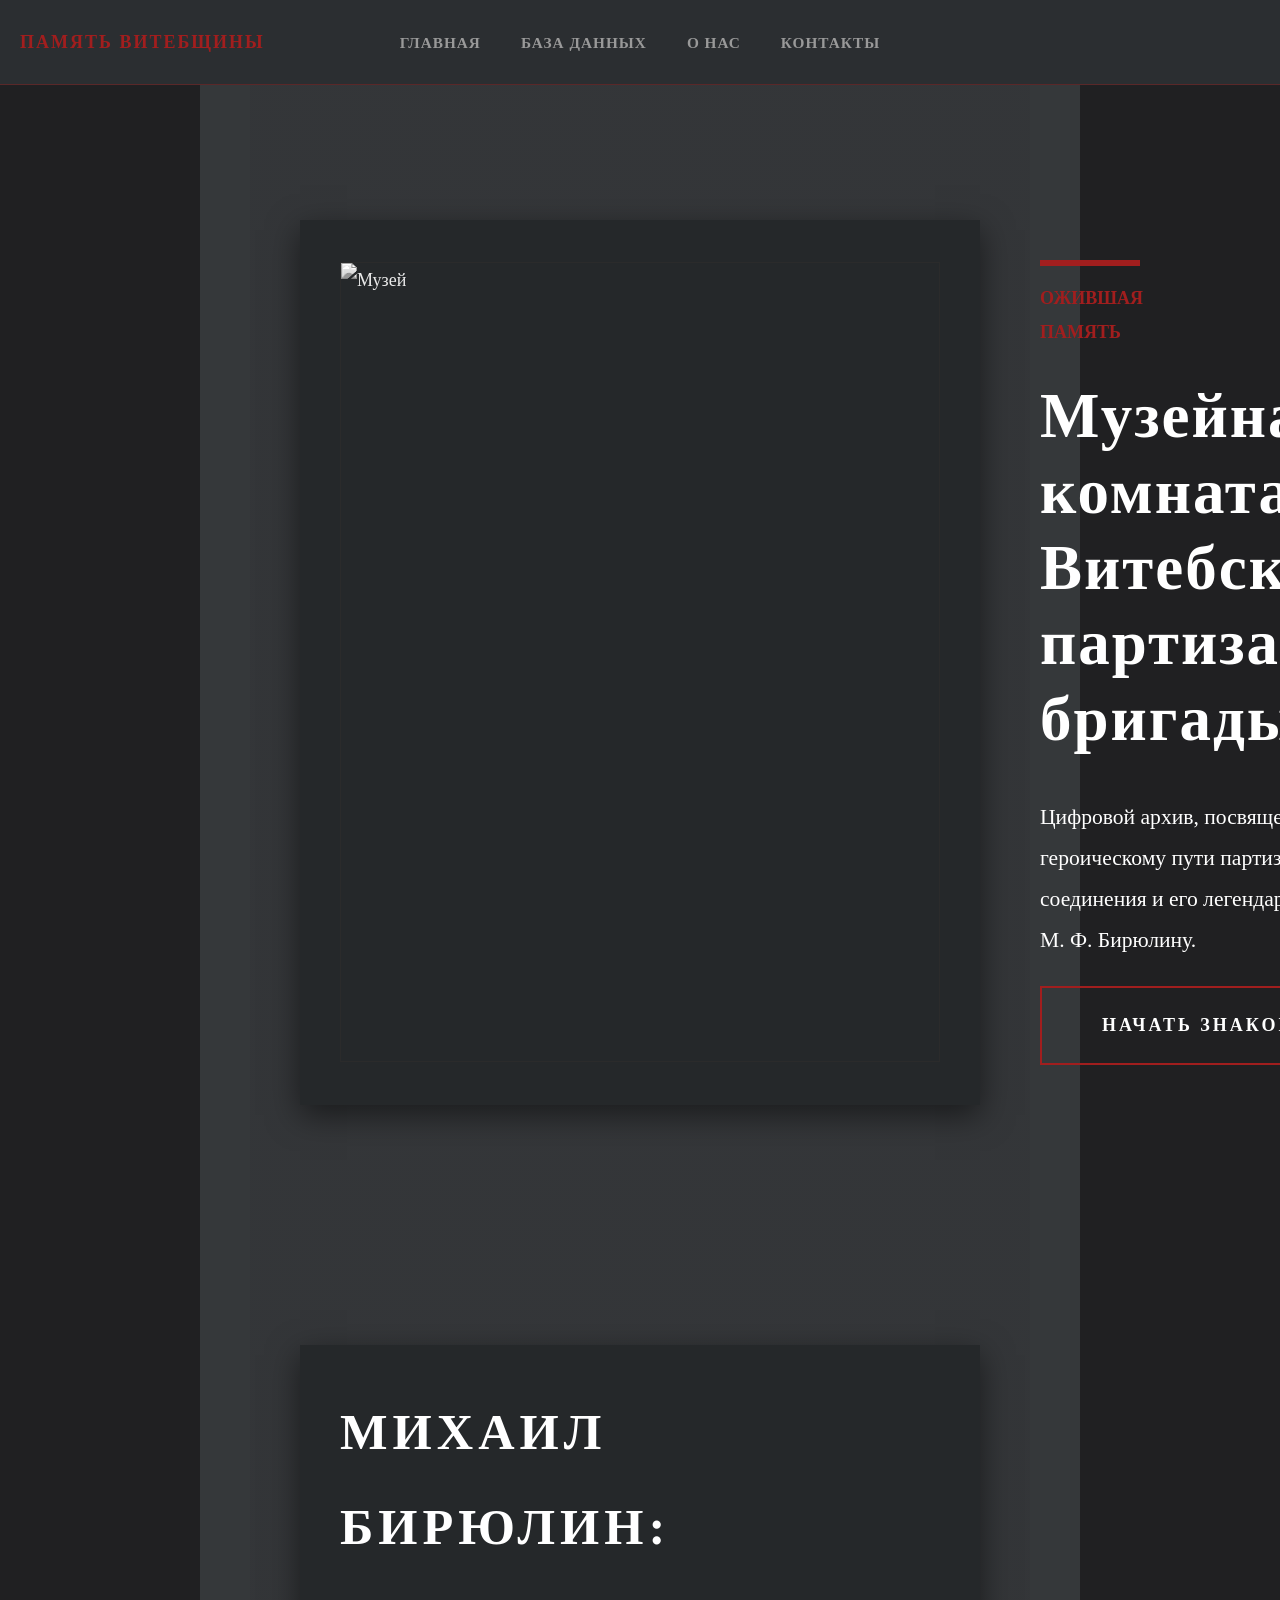
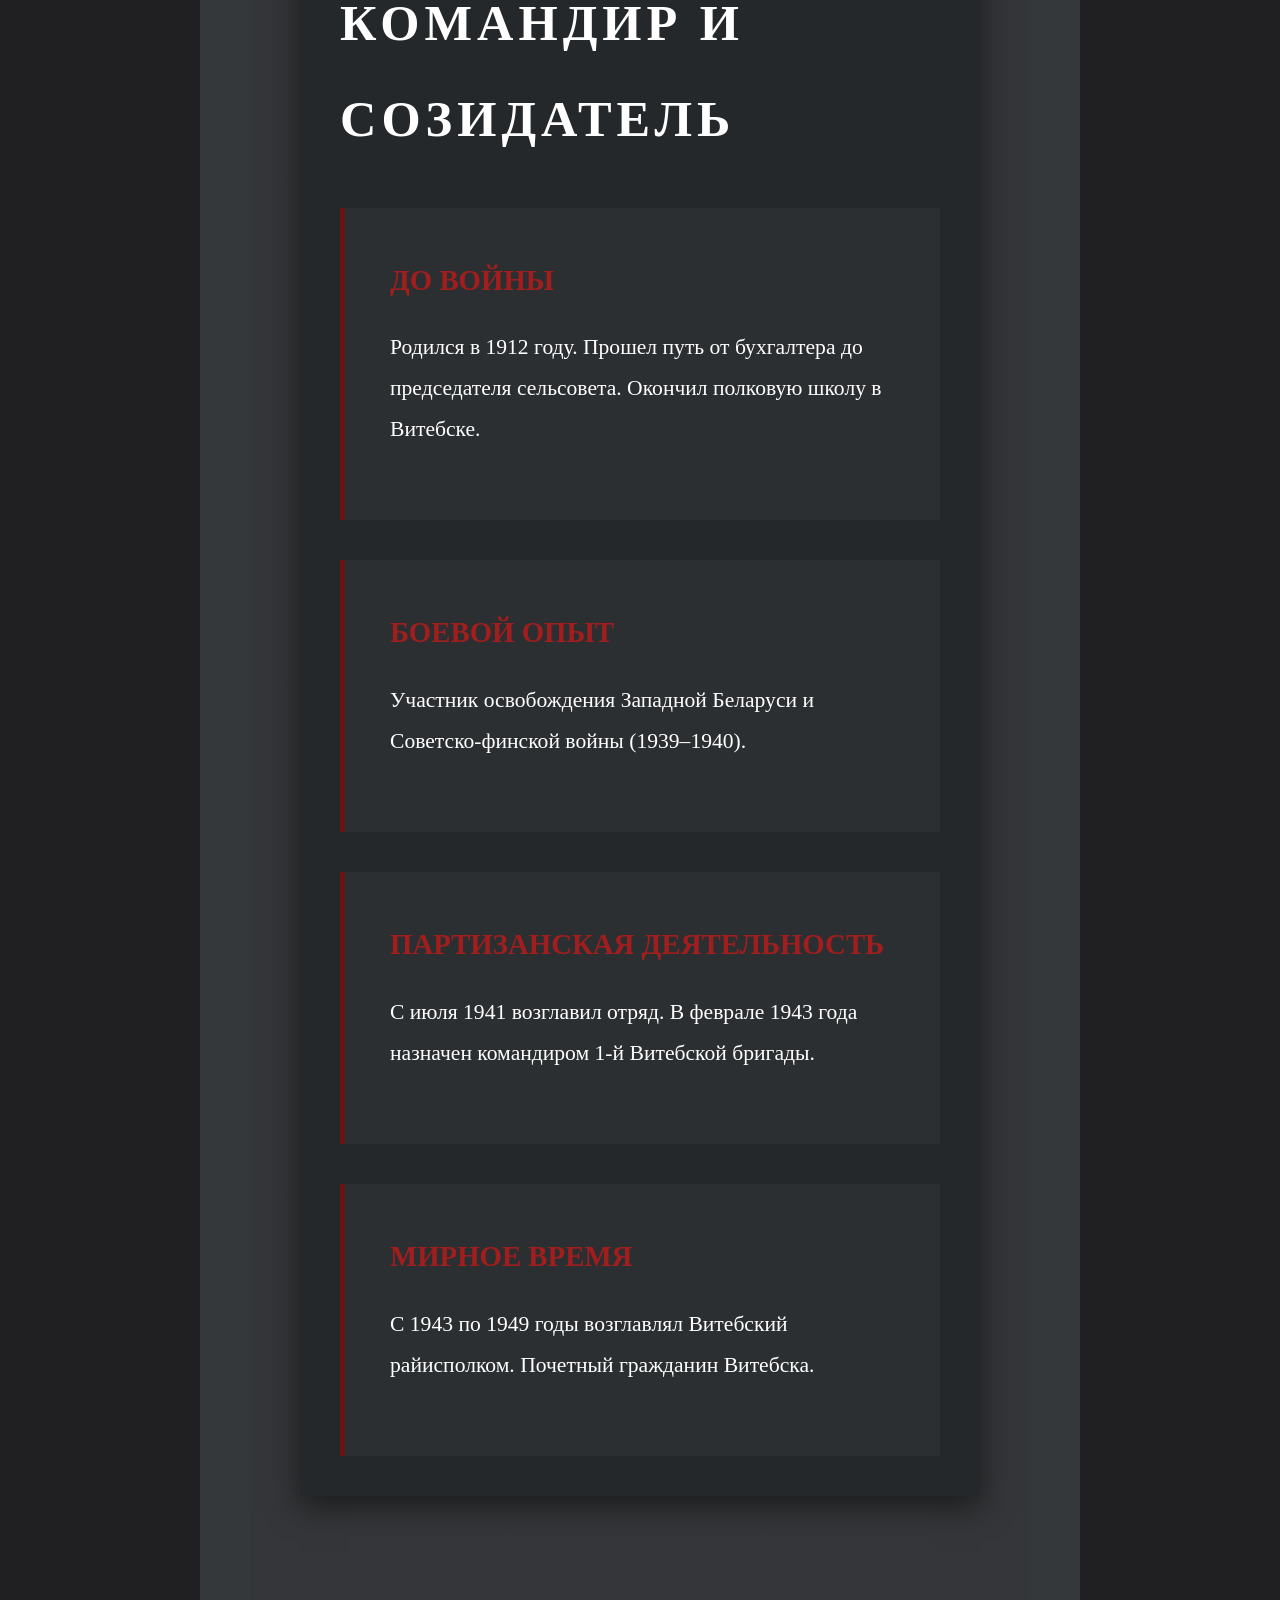
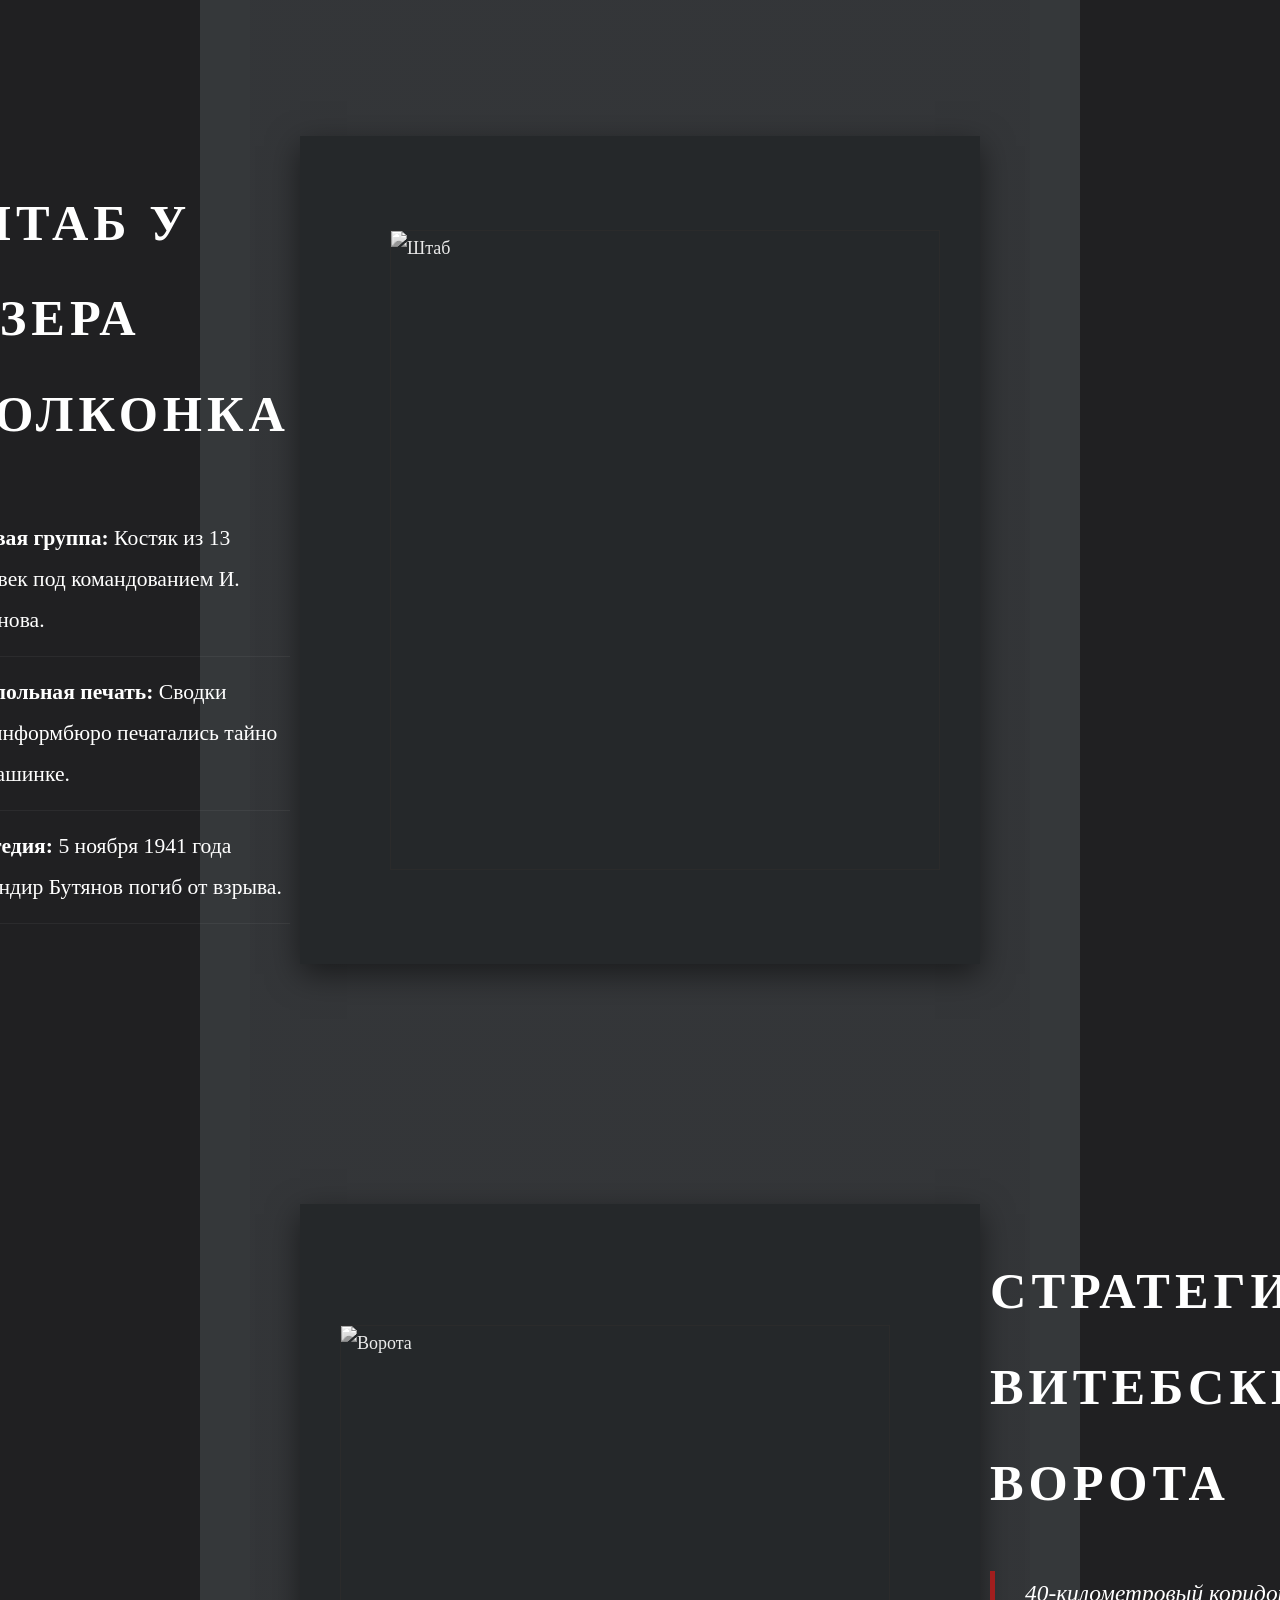
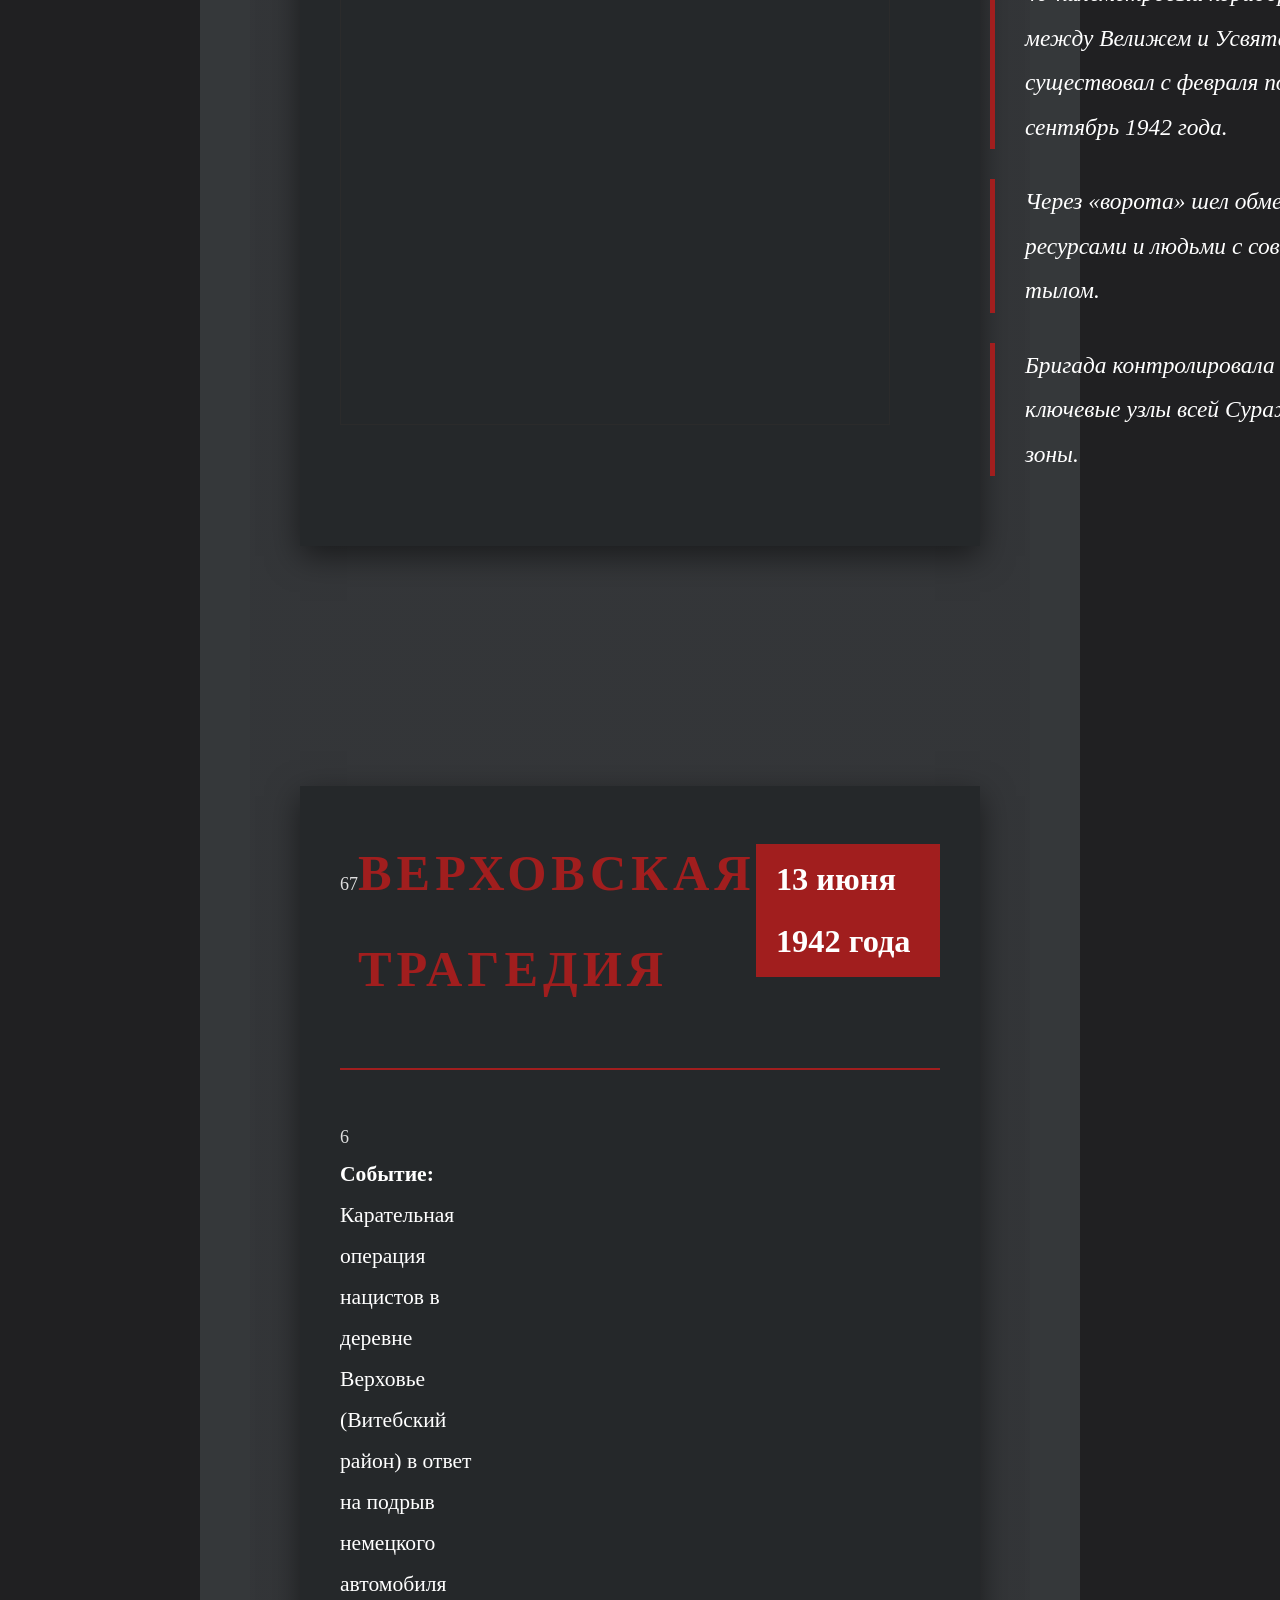
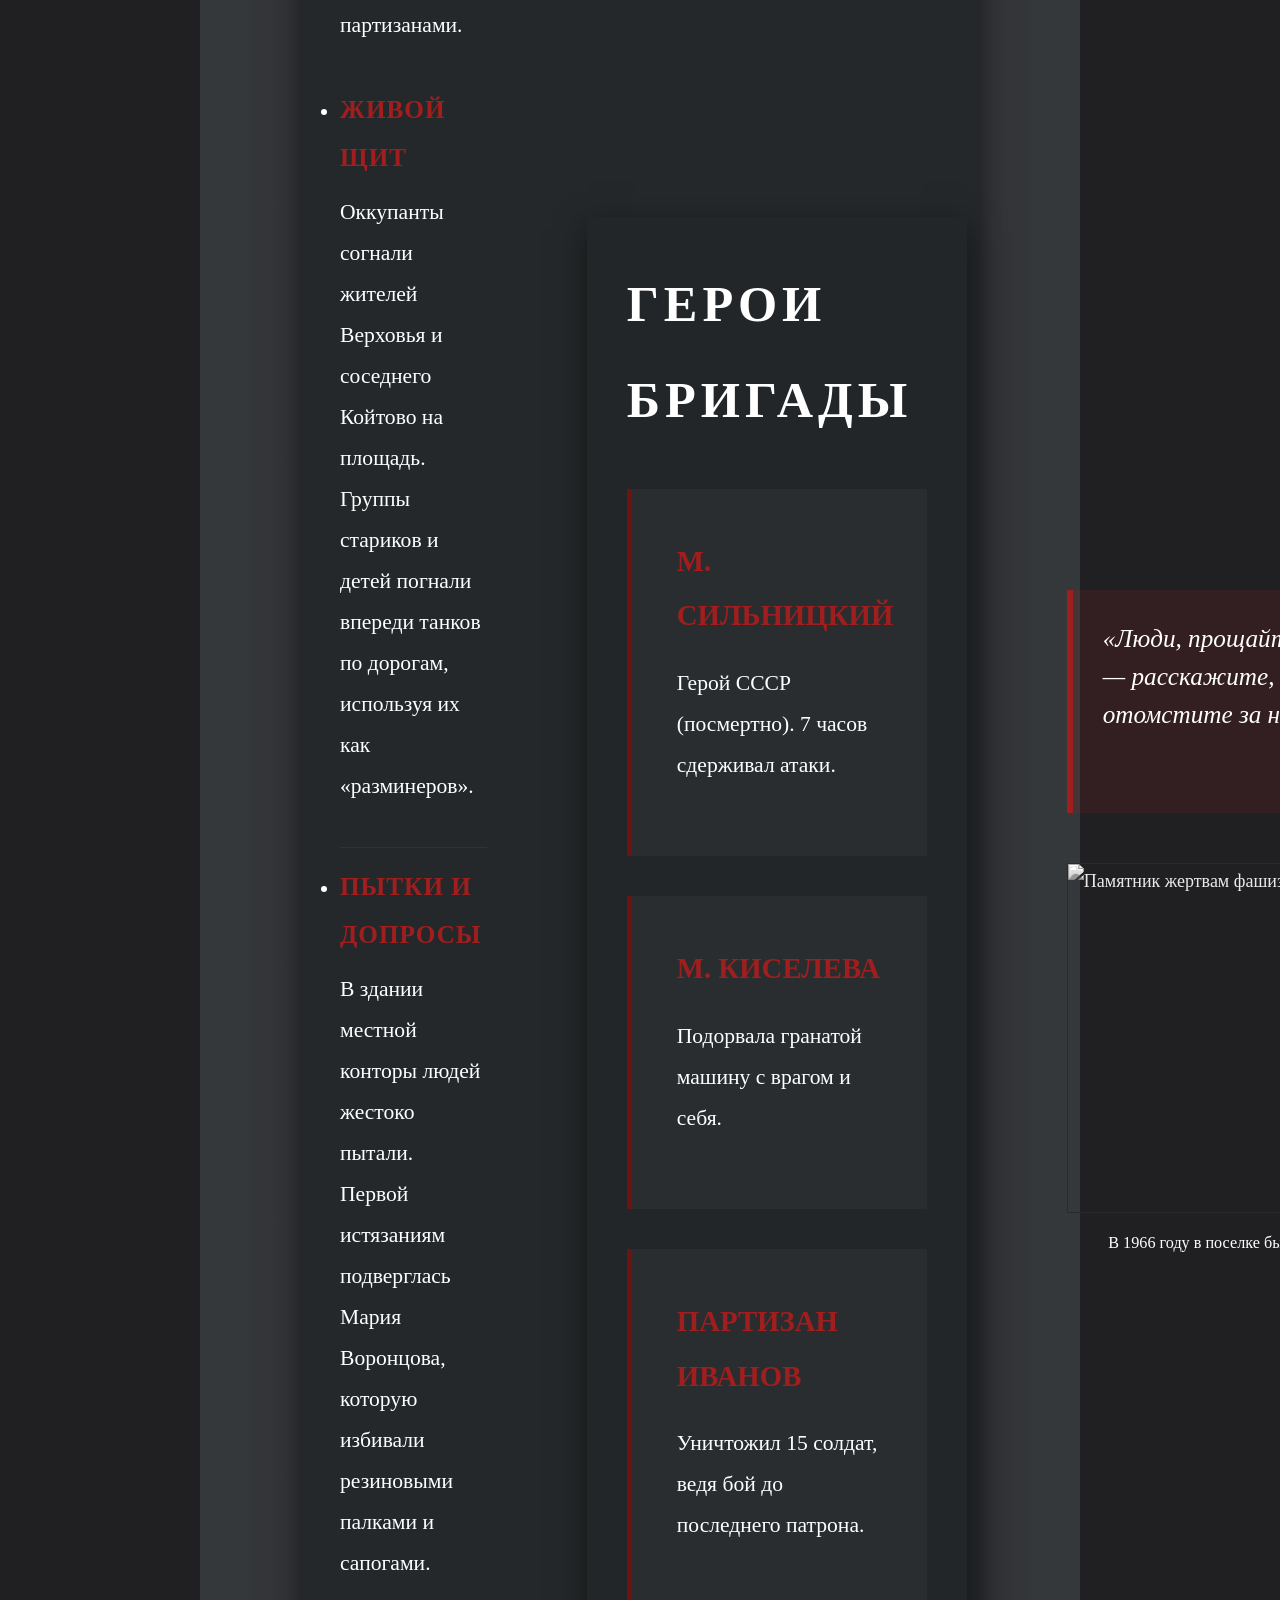
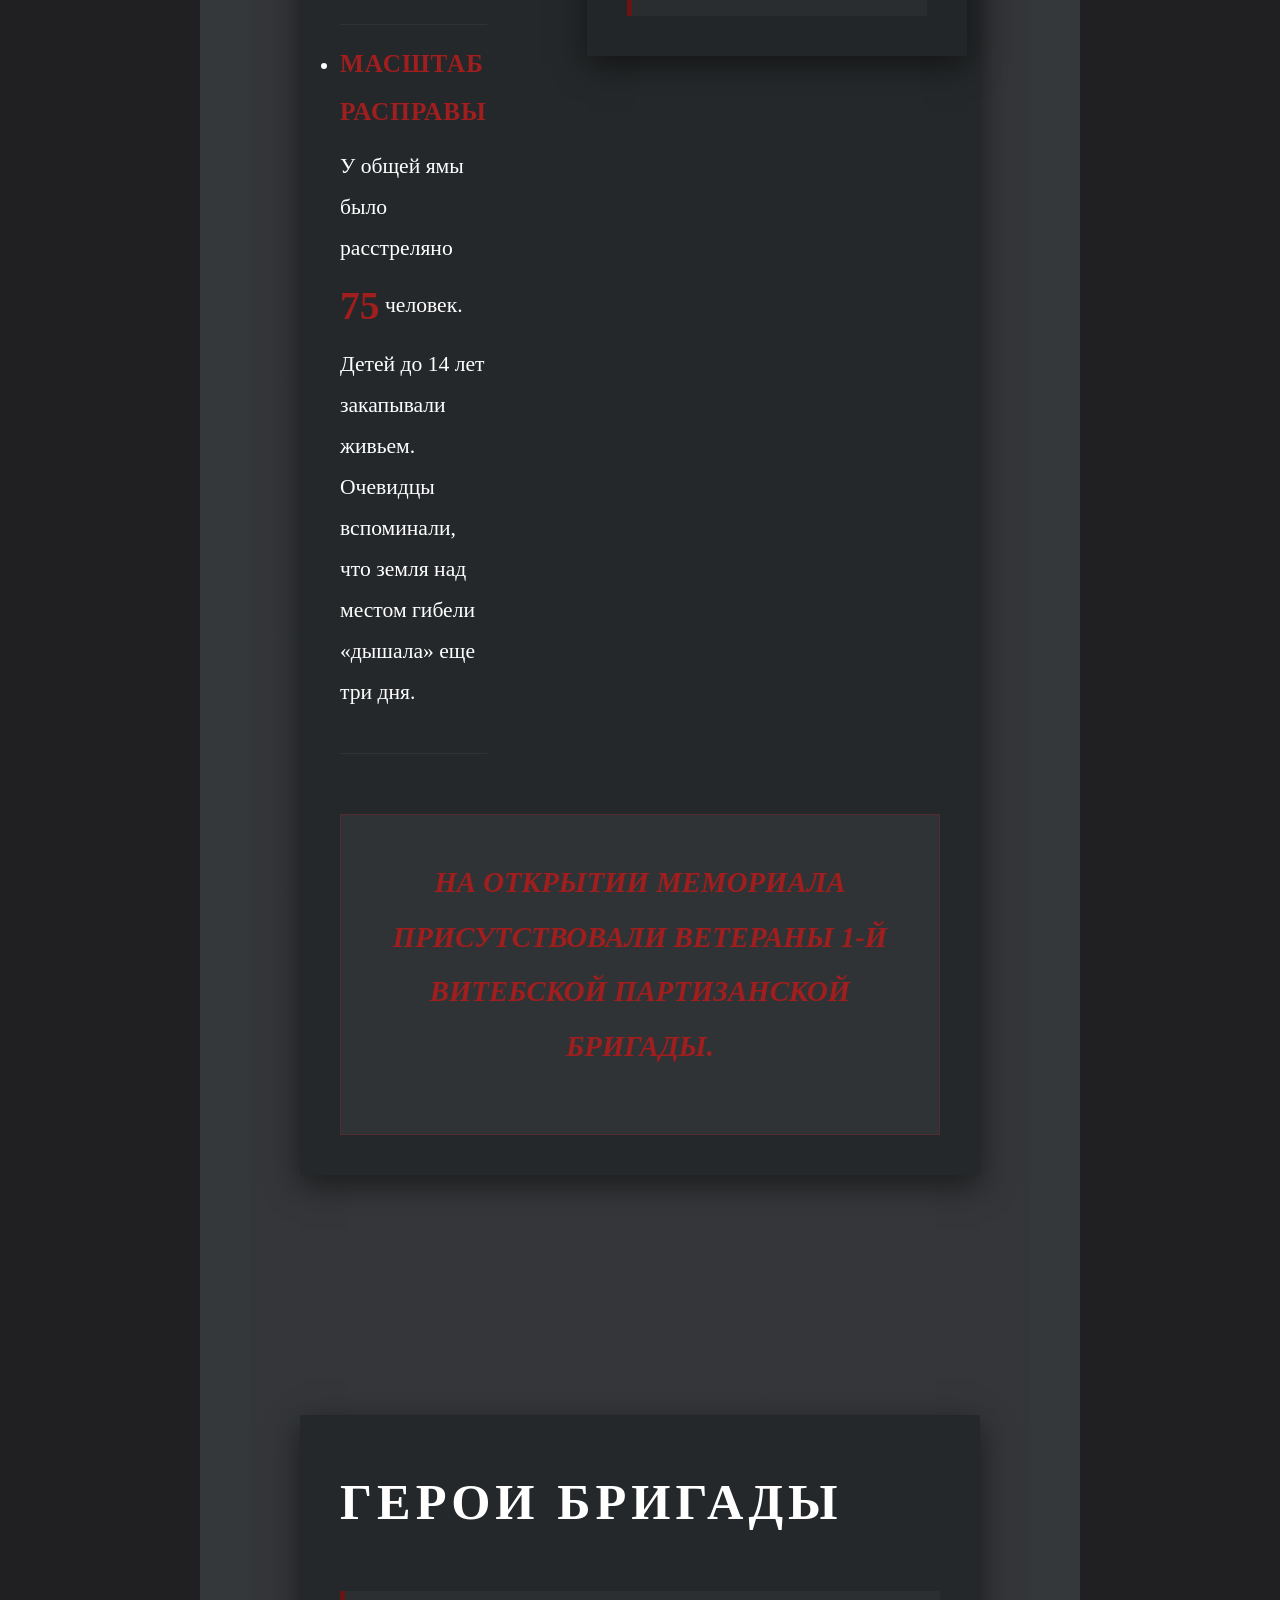
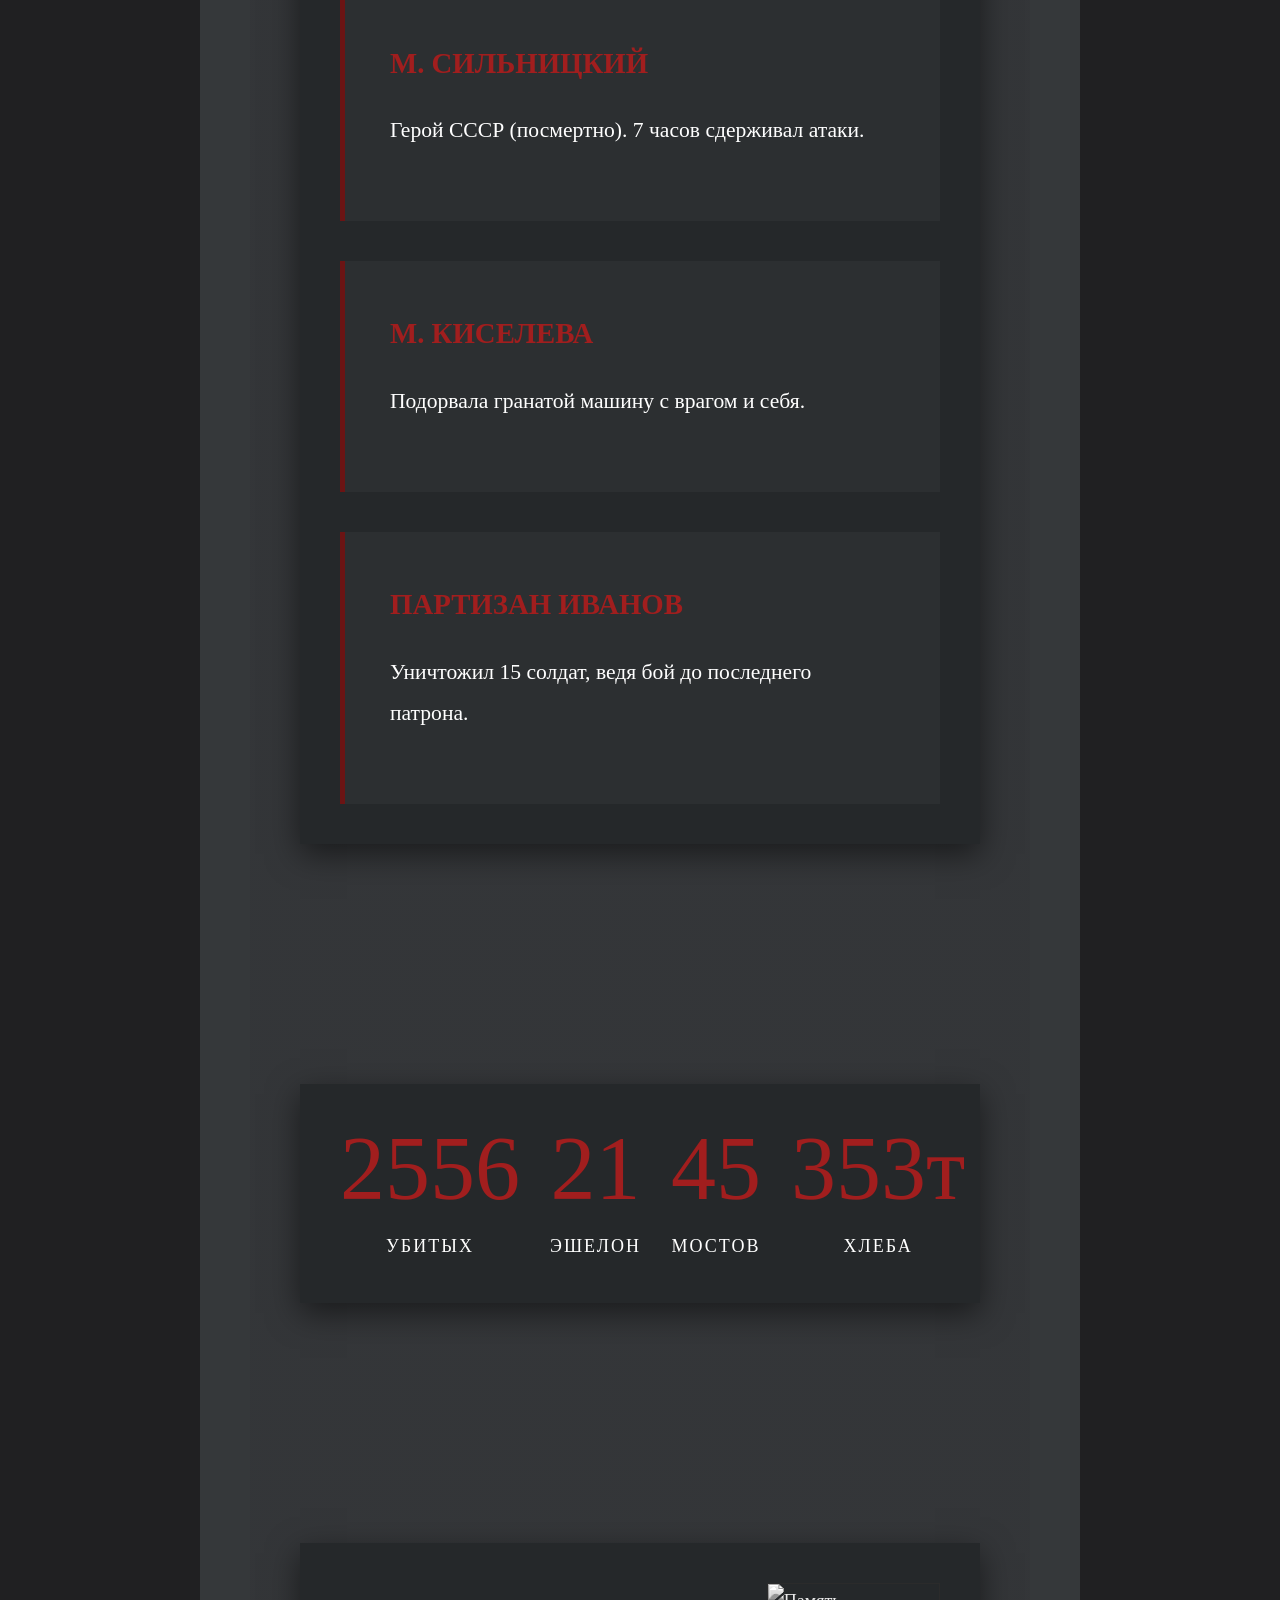
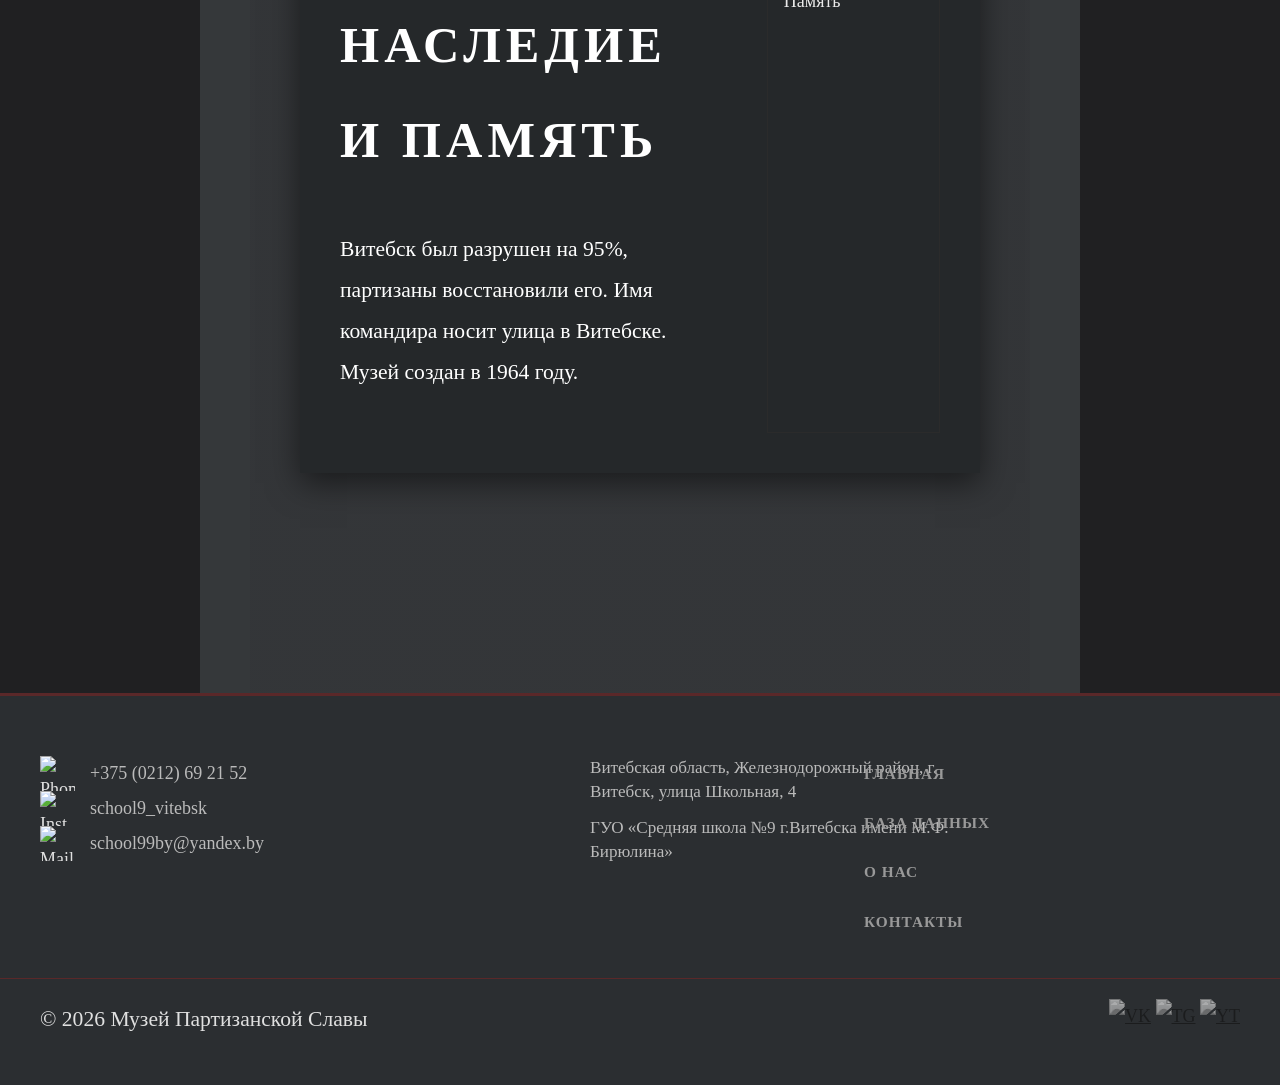
==== commit 21f4cc4e: "Merge branch 'main' into feature/prettier-setup" ====
--- a/index.html
+++ b/index.html
@@ -1,142 +1,171 @@
 <!DOCTYPE html>
 <html lang="ru">
-<head>
-    <meta charset="UTF-8">
-    <meta name="viewport" content="width=device-width, initial-scale=1.0">
+  <head>
+    <meta charset="UTF-8" />
+    <meta name="viewport" content="width=device-width, initial-scale=1.0" />
     <title>Музей 1-й Витебской бригады</title>
-    <link rel="stylesheet" href="style.css">
-</head>
-<body>
-
+    <link rel="stylesheet" href="style.css" />
+  </head>
+  <body>
     <header>
-        <div class="container navbar">
-            <div class="logo">ПАМЯТЬ ВИТЕБЩИНЫ</div>
-            <ul class="nav-links">
-                    <ul class="nav-links">
-                    <li><a href="index.html">Главная</a></li>
-                    <li><a href="Database.html">База Данных</a></li>
-                    <li><a href="about.html">О нас</a></li>
-                    <li><a href="contacts.html">Контакты</a></li>
-                </ul>
+      <div class="container navbar">
+        <div class="logo">ПАМЯТЬ ВИТЕБЩИНЫ</div>
+        <ul class="nav-links">
+          <ul class="nav-links">
+            <li><a href="index.html">Главная</a></li>
+            <li><a href="Database.html">База Данных</a></li>
+            <li><a href="about.html">О нас</a></li>
+            <li><a href="contacts.html">Контакты</a></li>
+          </ul>
+        </ul>
+      </div>
+    </header>
+
+    <main>
+      <section class="museum-section">
+        <div class="container flex-grid">
+          <div class="image-box">
+            <img src="img/IMG_5880.JPG" alt="Музей" />
+          </div>
+          <div class="text-box">
+            <span class="accent-line-top">Ожившая память</span>
+            <h1>Музейная комната 1-й Витебской партизанской бригады</h1>
+            <p>
+              Цифровой архив, посвященный героическому пути партизанского
+              соединения и его легендарному командиру М. Ф. Бирюлину.
+            </p>
+            <a href="#start" class="btn">Начать знакомство</a>
+          </div>
+        </div>
+      </section>
+
+      <section id="start" class="museum-section">
+        <div class="container">
+          <h2 class="title-center">Михаил Бирюлин: Командир и созидатель</h2>
+          <div class="grid-three">
+            <div class="card">
+              <h3>До войны</h3>
+              <p>
+                Родился в 1912 году. Прошел путь от бухгалтера до председателя
+                сельсовета. Окончил полковую школу в Витебске.
+              </p>
+            </div>
+            <div class="card">
+              <h3>Боевой опыт</h3>
+              <p>
+                Участник освобождения Западной Беларуси и Советско-финской войны
+                (1939–1940).
+              </p>
+            </div>
+            <div class="card">
+              <h3>Партизанская деятельность</h3>
+              <p>
+                С июля 1941 возглавил отряд. В феврале 1943 года назначен
+                командиром 1-й Витебской бригады.
+              </p>
+            </div>
+            <div class="card">
+              <h3>Мирное время</h3>
+              <p>
+                С 1943 по 1949 годы возглавлял Витебский райисполком. Почетный
+                гражданин Витебска.
+              </p>
+            </div>
+          </div>
+        </div>
+      </section>
+
+      <section class="museum-section">
+        <div class="container flex-grid reverse">
+          <div class="image-box">
+            <img src="img/IMG_1060.jpg" alt="Штаб" />
+          </div>
+          <div class="text-box">
+            <h2>Штаб у озера Волконка</h2>
+            <ul class="line-list">
+              <li>
+                <strong>Первая группа:</strong> Костяк из 13 человек под
+                командованием И. Бутянова.
+              </li>
+              <li>
+                <strong>Подпольная печать:</strong> Сводки Совинформбюро
+                печатались тайно на машинке.
+              </li>
+              <li>
+                <strong>Трагедия:</strong> 5 ноября 1941 года командир Бутянов
+                погиб от взрыва.
+              </li>
             </ul>
-        </div>
-    </header>
-
-    <main>
-        <section class="museum-section"> 
-            <div class="container flex-grid">
-                <div class="image-box">
-                    <img src="img/IMG_5880.JPG" alt="Музей">
-                </div>
-                <div class="text-box">
-                    <span class="accent-line-top">Ожившая память</span>
-                    <h1>Музейная комната 1-й Витебской партизанской бригады</h1>
-                    <p>Цифровой архив, посвященный героическому пути партизанского соединения и его легендарному командиру М. Ф. Бирюлину.</p>
-                    <a href="#start" class="btn">Начать знакомство</a>
-                </div>
-            </div>
-        </section>
-
-        <section id="start" class="museum-section">
-            <div class="container">
-                <h2 class="title-center">Михаил Бирюлин: Командир и созидатель</h2>
-                <div class="grid-three">
-                    <div class="card">
-                        <h3>До войны</h3>
-                        <p>Родился в 1912 году. Прошел путь от бухгалтера до председателя сельсовета. Окончил полковую школу в Витебске.</p>
-                    </div>
-                    <div class="card">
-                        <h3>Боевой опыт</h3>
-                        <p>Участник освобождения Западной Беларуси и Советско-финской войны (1939–1940).</p>
-                    </div>
-                    <div class="card">
-                        <h3>Партизанская деятельность</h3>
-                        <p>С июля 1941 возглавил отряд. В феврале 1943 года назначен командиром 1-й Витебской бригады.</p>
-                    </div>
-                    <div class="card">
-                        <h3>Мирное время</h3>
-                        <p>С 1943 по 1949 годы возглавлял Витебский райисполком. Почетный гражданин Витебска.</p>
-                    </div>
-                </div>
-            </div>
-        </section>
-
-        <section class="museum-section">
-            <div class="container flex-grid reverse">
-                <div class="image-box">
-                    <img src="img/IMG_1060.jpg" alt="Штаб">
-                </div>
-                <div class="text-box">
-                    <h2>Штаб у озера Волконка</h2>
-                    <ul class="line-list">
-                        <li><strong>Первая группа:</strong> Костяк из 13 человек под командованием И. Бутянова.</li>
-                        <li><strong>Подпольная печать:</strong> Сводки Совинформбюро печатались тайно на машинке.</li>
-                        <li><strong>Трагедия:</strong> 5 ноября 1941 года командир Бутянов погиб от взрыва.</li>
-                    </ul>
-                </div>
-            </div>
-        </section>
-
-        <section class="museum-section">
-            <div class="container flex-grid">
-                <div class="image-box">
-                    <img src="img/IMG_5878.JPG" alt="Ворота">
-                </div>
-                <div class="text-box">
-                    <h2>Стратегия: Витебские ворота</h2>
-                    <p class="accent-p">40-километровый коридор между Велижем и Усвятами существовал с февраля по сентябрь 1942 года.</p>
-                    <p class="accent-p">Через «ворота» шел обмен ресурсами и людьми с советским тылом.</p>
-                    <p class="accent-p">Бригада контролировала ключевые узлы всей Суражской зоны.</p>
-                </div>
-            </div>
-        </section>
-
-        <section class="museum-section tragedy-section">
-            <div class="container">
-                <div class="tragedy-header">67
-                    <h2 class="red-text">Верховская трагедия</h2>
-                    <span class="date-badge">13 июня 1942 года</span>
-                </div>
-
-                <div class="flex-grid">
-                    <div class="text-box">6
-                        <p class="event-desc">
-                            <strong>Событие:</strong> Карательная операция нацистов в деревне Верховье (Витебский район) в ответ на подрыв немецкого автомобиля партизанами.
-                        </p>
-
-                        <ul class="line-list tragedy-steps">
-                            <li>
-                                <h3>Живой щит</h3>
-                                <p>Оккупанты согнали жителей Верховья и соседнего Койтово на площадь. Группы стариков и детей погнали впереди танков по дорогам, используя их как «разминеров».</p>
-                            </li>
-                            <li>
-                                <h3>Пытки и допросы</h3>
-                                <p>В здании местной конторы людей жестоко пытали. Первой истязаниям подверглась Мария Воронцова, которую избивали резиновыми палками и сапогами.</p>
-                            </li>
-                            <li>
-                                <h3>Масштаб расправы</h3>
-                                <p>У общей ямы было расстреляно <strong class="highlight-num">75</strong> человек. Детей до 14 лет закапывали живьем. Очевидцы вспоминали, что земля над местом гибели «дышала» еще три дня.</p>
-                            </li>
-                        </ul>
-                    </div>
-
-                    <div class="image-box sidebar-content">
-                        <div class="quote-card">
-                            <p class="quote-text">«Люди, прощайте! Кто останется живым — расскажите, что творили фашисты, отомстите за нас палачам!»</p>
-                            <span class="quote-author">— Нина Загадская</span>
-                        </div>
-                        
-                        <img src="img/IMG_4080.jfif" alt="Памятник жертвам фашизма" class="tragedy-img">
-                        <p class="img-caption">В 1966 году в поселке был установлен памятник жертвам фашизма.</p>
-                    </div>
-                </div>
-
-                <div class="tragedy-footer">
-                    <h4>На открытии мемориала присутствовали ветераны 1-й Витебской партизанской бригады.</h4
-                        >
-                </div>
-            </div>
-        </section>
+          </div>
+        </div>
+      </section>
+
+      <section class="museum-section">
+        <div class="container flex-grid">
+          <div class="image-box">
+            <img src="img/IMG_5878.JPG" alt="Ворота" />
+          </div>
+          <div class="text-box">
+            <h2>Стратегия: Витебские ворота</h2>
+            <p class="accent-p">
+              40-километровый коридор между Велижем и Усвятами существовал с
+              февраля по сентябрь 1942 года.
+            </p>
+            <p class="accent-p">
+              Через «ворота» шел обмен ресурсами и людьми с советским тылом.
+            </p>
+            <p class="accent-p">
+              Бригада контролировала ключевые узлы всей Суражской зоны.
+            </p>
+          </div>
+        </div>
+      </section>
+
+      <section class="museum-section tragedy-section">
+        <div class="container">
+          <div class="tragedy-header">
+            67
+            <h2 class="red-text">Верховская трагедия</h2>
+            <span class="date-badge">13 июня 1942 года</span>
+          </div>
+
+          <div class="flex-grid">
+            <div class="text-box">
+              6
+              <p class="event-desc">
+                <strong>Событие:</strong> Карательная операция нацистов в
+                деревне Верховье (Витебский район) в ответ на подрыв немецкого
+                автомобиля партизанами.
+              </p>
+
+              <ul class="line-list tragedy-steps">
+                <li>
+                  <h3>Живой щит</h3>
+                  <p>
+                    Оккупанты согнали жителей Верховья и соседнего Койтово на
+                    площадь. Группы стариков и детей погнали впереди танков по
+                    дорогам, используя их как «разминеров».
+                  </p>
+                </li>
+                <li>
+                  <h3>Пытки и допросы</h3>
+                  <p>
+                    В здании местной конторы людей жестоко пытали. Первой
+                    истязаниям подверглась Мария Воронцова, которую избивали
+                    резиновыми палками и сапогами.
+                  </p>
+                </li>
+                <li>
+                  <h3>Масштаб расправы</h3>
+                  <p>
+                    У общей ямы было расстреляно
+                    <strong class="highlight-num">75</strong> человек. Детей до
+                    14 лет закапывали живьем. Очевидцы вспоминали, что земля над
+                    местом гибели «дышала» еще три дня.
+                  </p>
+                </li>
+              </ul>
+            </div>
 
         <section class="museum-section">           
             <div class="container">
@@ -148,70 +177,135 @@
                 </div>
             </div>
         </section>
-
-        <section class="museum-section">
-            <div class="container stats-flex">
-                <div class="stat"><span>2556</span><p>Убитых</p></div>
-                <div class="stat"><span>21</span><p>Эшелон</p></div>
-                <div class="stat"><span>45</span><p>Мостов</p></div>
-                <div class="stat"><span>353т</span><p>Хлеба</p></div>
-            </div>
-        </section>
-
-        <section class="museum-section">
-            <div class="container flex-grid reverse">
-                <div class="image-box">
-                    <img src="img/IMG_8564.jpg" alt="Память">
-                </div>
-                <div class="text-box">
-                    <h2>Наследие и память</h2>
-                    <p>Витебск был разрушен на 95%, партизаны восстановили его. Имя командира носит улица в Витебске. Музей создан в 1964 году.</p>
-                </div>
-            </div>
-        </section>
+            <div class="image-box sidebar-content">
+              <div class="quote-card">
+                <p class="quote-text">
+                  «Люди, прощайте! Кто останется живым — расскажите, что творили
+                  фашисты, отомстите за нас палачам!»
+                </p>
+                <span class="quote-author">— Нина Загадская</span>
+              </div>
+
+              <img
+                src="img/IMG_4080.jfif"
+                alt="Памятник жертвам фашизма"
+                class="tragedy-img"
+              />
+              <p class="img-caption">
+                В 1966 году в поселке был установлен памятник жертвам фашизма.
+              </p>
+            </div>
+          </div>
+
+          <div class="tragedy-footer">
+            <h4>
+              На открытии мемориала присутствовали ветераны 1-й Витебской
+              партизанской бригады.
+            </h4>
+          </div>
+        </div>
+      </section>
+
+      <section class="museum-section">
+        <div class="container">
+          <h2 class="title-center">Герои бригады</h2>
+          <div class="grid-three">
+            <div class="card">
+              <h4>М. Сильницкий</h4>
+              <p>Герой СССР (посмертно). 7 часов сдерживал атаки.</p>
+            </div>
+            <div class="card">
+              <h4>М. Киселева</h4>
+              <p>Подорвала гранатой машину с врагом и себя.</p>
+            </div>
+            <div class="card">
+              <h4>Партизан Иванов</h4>
+              <p>Уничтожил 15 солдат, ведя бой до последнего патрона.</p>
+            </div>
+          </div>
+        </div>
+      </section>
+
+      <section class="museum-section">
+        <div class="container stats-flex">
+          <div class="stat">
+            <span>2556</span>
+            <p>Убитых</p>
+          </div>
+          <div class="stat">
+            <span>21</span>
+            <p>Эшелон</p>
+          </div>
+          <div class="stat">
+            <span>45</span>
+            <p>Мостов</p>
+          </div>
+          <div class="stat">
+            <span>353т</span>
+            <p>Хлеба</p>
+          </div>
+        </div>
+      </section>
+
+      <section class="museum-section">
+        <div class="container flex-grid reverse">
+          <div class="image-box">
+            <img src="img/IMG_8564.jpg" alt="Память" />
+          </div>
+          <div class="text-box">
+            <h2>Наследие и память</h2>
+            <p>
+              Витебск был разрушен на 95%, партизаны восстановили его. Имя
+              командира носит улица в Витебске. Музей создан в 1964 году.
+            </p>
+          </div>
+        </div>
+      </section>
     </main>
 
-            <footer>
-            <div class="footer-full-content">
-                <div class="footer-grid">
-                    <div class="footer-col col-1">
-                        <div class="contact-item">
-                            <img src="img/Phone.png" alt="Phone">
-                            <span>+375 (0212) 69 21 52</span>
-                        </div>
-                        <div class="contact-item">
-                            <img src="img/instagram-new.png" alt="Inst">
-                            <span>school9_vitebsk</span>
-                        </div>
-                        <div class="contact-item">
-                            <img src="img/Gmail.png" alt="Mail">
-                            <span> school99by@yandex.by</span>
-                        </div>
-                    </div>
-                    <div class="footer-col col-2">
-                        <p>Витебская область, Железнодорожный район, г. Витебск, улица Школьная, 4</p>
-                        <p>ГУО «Средняя школа №9 г.Витебска имени М.Ф. Бирюлина»</p>
-                    </div>
-                    <div class="footer-col col-3">
-                        <ul class="footer-nav-vertical">
-                            <li><a href="index.html">Главная</a></li>
-                            <li><a href="Database.html">База Данных</a></li>
-                            <li><a href="about.html">О нас</a></li>
-                            <li><a href="contacts.html">Контакты</a></li>
-                        </ul>
-                    </div>
-                </div>
-                <div class="footer-line"></div>
-                <div class="footer-bottom">
-                    <p class="copyright">&copy; 2026 Музей Партизанской Славы</p>
-                    <div class="footer-social-icons">
-                        <a href="#"><img src="img/Phone.png" alt="VK"></a>
-                        <a href="#"><img src="img/instagram-new.png" alt="TG"></a>
-                        <a href="#"><img src="img/Gmail.png" alt="YT"></a>
-                    </div>
-                </div>
-            </div>
-        </footer>
-
-</body>
+    <footer>
+      <div class="footer-full-content">
+        <div class="footer-grid">
+          <div class="footer-col col-1">
+            <div class="contact-item">
+              <img src="img/Phone.png" alt="Phone" />
+              <span>+375 (0212) 69 21 52</span>
+            </div>
+            <div class="contact-item">
+              <img src="img/instagram-new.png" alt="Inst" />
+              <span>school9_vitebsk</span>
+            </div>
+            <div class="contact-item">
+              <img src="img/Gmail.png" alt="Mail" />
+              <span> school99by@yandex.by</span>
+            </div>
+          </div>
+          <div class="footer-col col-2">
+            <p>
+              Витебская область, Железнодорожный район, г. Витебск, улица
+              Школьная, 4
+            </p>
+            <p>ГУО «Средняя школа №9 г.Витебска имени М.Ф. Бирюлина»</p>
+          </div>
+          <div class="footer-col col-3">
+            <ul class="footer-nav-vertical">
+              <li><a href="index.html">Главная</a></li>
+              <li><a href="Database.html">База Данных</a></li>
+              <li><a href="about.html">О нас</a></li>
+              <li><a href="contacts.html">Контакты</a></li>
+            </ul>
+          </div>
+        </div>
+        <div class="footer-line"></div>
+        <div class="footer-bottom">
+          <p class="copyright">&copy; 2026 Музей Партизанской Славы</p>
+          <div class="footer-social-icons">
+            <a href="#"><img src="img/Phone.png" alt="VK" /></a>
+            <a href="#"><img src="img/instagram-new.png" alt="TG" /></a>
+            <a href="#"><img src="img/Gmail.png" alt="YT" /></a>
+          </div>
+        </div>
+      </div>
+    </footer>
+  </body>
 </html>
--- a/style.css
+++ b/style.css
@@ -1,592 +1,723 @@
-* { margin: 0; padding: 0; box-sizing: border-box; }
-
-html { font-size: 18px; }
-
-body { 
-    background-color: rgb(32, 32, 34); 
-    color: #e0e0e0; 
-    font-family: 'Inter', 'Georgia', serif; 
-    line-height: 1.9;
-    overflow-x: hidden;
-}
-
-.container { max-width: 1300px; margin: 0 auto; padding: 0 50px; }
-
-header { 
-    position: fixed; 
-    top: 0;
-    left: 0;         
-    width: 100%;     
-    
-    background-color: rgb(43, 46, 49); 
-    border-bottom: 1px solid rgba(161, 30, 30, 0.4); 
-    padding: 25px 0;
-    z-index: 1000;   
-    margin: 0; 
-}
-
-header, footer { 
-    background-color:  rgb(35, 38, 41); 
-    
-    border-bottom: 3px solid rgba(161, 30, 30, 0.4); 
-    padding: 25px 0;
-}
-footer { 
-    border-top: 3px solid rgba(161, 30, 30, 0.4); 
-    border-bottom: none; 
-    margin-top: 0;
-}
-
-.nav-links a, .footer-nav a { 
-    color: #a0a0a0; 
-}
-.navbar, .footer-content { 
-    display: flex; 
-    flex-direction: row; 
-    justify-content: space-between; 
-    align-items: center; 
-}
-
-.nav-links, .footer-nav { 
-    list-style: none; 
-    display: flex; 
-    flex-direction: row; 
-    gap: 40px; 
-}
-
-.nav-links a, .footer-nav a { 
-    color: #999; 
-    text-decoration: none; 
-    font-weight: bold; 
-    text-transform: uppercase; 
-    font-size: 0.9rem; 
-    transition: 0.4s;
-    letter-spacing: 1px;
-}
-
-.nav-links a:hover, .nav-links a.active { color: #fff; border-bottom: 2px solid #a11e1e; }
-
-.museum-section { padding: 120px 0; }
-
-h1 { font-size: 3.5rem; line-height: 1.2; margin-bottom: 40px; color: #fff; letter-spacing: 2px; }
-h2 { font-size: 2.8rem; margin-bottom: 40px; text-transform: uppercase; letter-spacing: 5px; color: #fff; }
-h3, h4 { font-size: 1.6rem; color: #a11e1e; margin-bottom: 20px; text-transform: uppercase; }
-
-p { font-size: 1.2rem; margin-bottom: 25px; max-width: 800px; } 
-
-.text-box p { width: 100%; } 
-
-.flex-grid { display: flex; flex-direction: row; align-items: center; gap: 100px; }
-.flex-grid.reverse { flex-direction: row-reverse; }
-.image-box, .text-box { flex: 1; }
-
-.image-box img { 
-    width: 100%; 
-    filter: grayscale(100%) contrast(1.1); 
-    border: 1px solid #333; 
-    transition: 0.8s ease-in-out;
-}
-.image-box img:hover { filter: grayscale(0%); transform: scale(1.03); }
-
-.grid-three { 
-    display: grid; 
-    grid-template-columns: repeat(auto-fit, minmax(300px, 1fr)); 
-    gap: 40px; 
-}
-
-.card { 
-    padding: 45px; 
-    background: rgba(255,255,255,0.03); 
-    border-left: 5px solid #6b1414; 
-}
-
-.accent-line-top { 
-    display: block; 
-    border-top: 6px solid #a11e1e; 
-    width: 100px; padding-top: 15px; margin-bottom: 30px; font-weight: 900; color: #a11e1e; text-transform: uppercase;
-}
-
-.line-list li { font-size: 1.2rem; padding: 15px 0; border-bottom: 1px solid rgba(255,255,255,0.05); }
-
-.accent-p { 
-    font-size: 1.3rem; border-left: 5px solid #a11e1e; padding-left: 30px; margin-bottom: 30px; font-style: italic; 
-}
-
-.stats-flex { 
-    display: flex; 
-    flex-direction: row; 
-    justify-content: space-around; 
-    align-items: center; 
-    text-align: center; 
-    gap: 30px; 
-    padding: 60px 0;
-}
-
-.stat { flex: 1; }
-.stat span { font-size: 5rem; font-weight: 200; color: #a11e1e; display: block; line-height: 1; margin-bottom: 15px; }
-.stat p { font-size: 1rem; color: #888; text-transform: uppercase; letter-spacing: 2px; margin: 0 auto; }
-
-.btn { 
-    display: inline-block; padding: 20px 60px; border: 2px solid #a11e1e; 
-    color: #fff; text-decoration: none; text-transform: uppercase; letter-spacing: 3px; font-weight: bold; transition: 0.4s;
-}
-.btn:hover { background: #a11e1e; box-shadow: 0 0 30px rgba(161, 30, 30, 0.4); }
+* {
+  margin: 0;
+  padding: 0;
+  box-sizing: border-box;
+}
+
+html {
+  font-size: 18px;
+}
+
+body {
+  background-color: rgb(32, 32, 34);
+  color: #e0e0e0;
+  font-family: 'Inter', 'Georgia', serif;
+  line-height: 1.9;
+  overflow-x: hidden;
+}
+
+.container {
+  max-width: 1300px;
+  margin: 0 auto;
+  padding: 0 50px;
+}
+
+header {
+  position: fixed;
+  top: 0;
+  left: 0;
+  width: 100%;
+
+  background-color: rgb(43, 46, 49);
+  border-bottom: 1px solid rgba(161, 30, 30, 0.4);
+  padding: 25px 0;
+  z-index: 1000;
+  margin: 0;
+}
+
+header,
+footer {
+  background-color: rgb(35, 38, 41);
+
+  border-bottom: 3px solid rgba(161, 30, 30, 0.4);
+  padding: 25px 0;
+}
+footer {
+  border-top: 3px solid rgba(161, 30, 30, 0.4);
+  border-bottom: none;
+  margin-top: 0;
+}
+
+.nav-links a,
+.footer-nav a {
+  color: #a0a0a0;
+}
+.navbar,
+.footer-content {
+  display: flex;
+  flex-direction: row;
+  justify-content: space-between;
+  align-items: center;
+}
+
+.nav-links,
+.footer-nav {
+  list-style: none;
+  display: flex;
+  flex-direction: row;
+  gap: 40px;
+}
+
+.nav-links a,
+.footer-nav a {
+  color: #999;
+  text-decoration: none;
+  font-weight: bold;
+  text-transform: uppercase;
+  font-size: 0.9rem;
+  transition: 0.4s;
+  letter-spacing: 1px;
+}
+
+.nav-links a:hover,
+.nav-links a.active {
+  color: #fff;
+  border-bottom: 2px solid #a11e1e;
+}
+
+.museum-section {
+  padding: 120px 0;
+}
+
+h1 {
+  font-size: 3.5rem;
+  line-height: 1.2;
+  margin-bottom: 40px;
+  color: #fff;
+  letter-spacing: 2px;
+}
+h2 {
+  font-size: 2.8rem;
+  margin-bottom: 40px;
+  text-transform: uppercase;
+  letter-spacing: 5px;
+  color: #fff;
+}
+h3,
+h4 {
+  font-size: 1.6rem;
+  color: #a11e1e;
+  margin-bottom: 20px;
+  text-transform: uppercase;
+}
+
+p {
+  font-size: 1.2rem;
+  margin-bottom: 25px;
+  max-width: 800px;
+}
+
+.text-box p {
+  width: 100%;
+}
+
+.flex-grid {
+  display: flex;
+  flex-direction: row;
+  align-items: center;
+  gap: 100px;
+}
+.flex-grid.reverse {
+  flex-direction: row-reverse;
+}
+.image-box,
+.text-box {
+  flex: 1;
+}
+
+.image-box img {
+  width: 100%;
+  filter: grayscale(100%) contrast(1.1);
+  border: 1px solid #333;
+  transition: 0.8s ease-in-out;
+}
+.image-box img:hover {
+  filter: grayscale(0%);
+  transform: scale(1.03);
+}
+
+.grid-three {
+  display: grid;
+  grid-template-columns: repeat(auto-fit, minmax(300px, 1fr));
+  gap: 40px;
+}
+
+.card {
+  padding: 45px;
+  background: rgba(255, 255, 255, 0.03);
+  border-left: 5px solid #6b1414;
+}
+
+.accent-line-top {
+  display: block;
+  border-top: 6px solid #a11e1e;
+  width: 100px;
+  padding-top: 15px;
+  margin-bottom: 30px;
+  font-weight: 900;
+  color: #a11e1e;
+  text-transform: uppercase;
+}
+
+.line-list li {
+  font-size: 1.2rem;
+  padding: 15px 0;
+  border-bottom: 1px solid rgba(255, 255, 255, 0.05);
+}
+
+.accent-p {
+  font-size: 1.3rem;
+  border-left: 5px solid #a11e1e;
+  padding-left: 30px;
+  margin-bottom: 30px;
+  font-style: italic;
+}
+
+.stats-flex {
+  display: flex;
+  flex-direction: row;
+  justify-content: space-around;
+  align-items: center;
+  text-align: center;
+  gap: 30px;
+  padding: 60px 0;
+}
+
+.stat {
+  flex: 1;
+}
+.stat span {
+  font-size: 5rem;
+  font-weight: 200;
+  color: #a11e1e;
+  display: block;
+  line-height: 1;
+  margin-bottom: 15px;
+}
+.stat p {
+  font-size: 1rem;
+  color: #888;
+  text-transform: uppercase;
+  letter-spacing: 2px;
+  margin: 0 auto;
+}
+
+.btn {
+  display: inline-block;
+  padding: 20px 60px;
+  border: 2px solid #a11e1e;
+  color: #fff;
+  text-decoration: none;
+  text-transform: uppercase;
+  letter-spacing: 3px;
+  font-weight: bold;
+  transition: 0.4s;
+}
+.btn:hover {
+  background: #a11e1e;
+  box-shadow: 0 0 30px rgba(161, 30, 30, 0.4);
+}
 
 @media (max-width: 900px) {
-    .flex-grid, .flex-grid.reverse, .stats-flex, .navbar, .footer-content { 
-        flex-direction: column !important; 
-        text-align: center; 
-    }
-    .nav-links, .footer-nav { flex-direction: column; gap: 20px; margin-top: 20px; }
-    h1 { font-size: 2.5rem; }
-}
-.tragedy-header { 
-    display: flex; 
-    justify-content: space-between; 
-    align-items: baseline; 
-    border-bottom: 2px solid #a11e1e; 
-    margin-bottom: 50px; 
-    padding-bottom: 10px;
-}
-
-.date-badge { 
-    font-size: 1.8rem; 
-    font-weight: bold; 
-    color: #fff; 
-    background: #a11e1e; 
-    padding: 5px 20px; 
-}
-
-.highlight-num { 
-    font-size: 2.2rem; 
-    color: #a11e1e; 
-    vertical-align: middle; 
-}
-
-.tragedy-steps h3 { 
-    font-size: 1.4rem; 
-    margin-bottom: 10px; 
-    letter-spacing: 1px;
+  .flex-grid,
+  .flex-grid.reverse,
+  .stats-flex,
+  .navbar,
+  .footer-content {
+    flex-direction: column !important;
+    text-align: center;
+  }
+  .nav-links,
+  .footer-nav {
+    flex-direction: column;
+    gap: 20px;
+    margin-top: 20px;
+  }
+  h1 {
+    font-size: 2.5rem;
+  }
+}
+.tragedy-header {
+  display: flex;
+  justify-content: space-between;
+  align-items: baseline;
+  border-bottom: 2px solid #a11e1e;
+  margin-bottom: 50px;
+  padding-bottom: 10px;
+}
+
+.date-badge {
+  font-size: 1.8rem;
+  font-weight: bold;
+  color: #fff;
+  background: #a11e1e;
+  padding: 5px 20px;
+}
+
+.highlight-num {
+  font-size: 2.2rem;
+  color: #a11e1e;
+  vertical-align: middle;
+}
+
+.tragedy-steps h3 {
+  font-size: 1.4rem;
+  margin-bottom: 10px;
+  letter-spacing: 1px;
 }
 
 .quote-card {
-    background: rgba(161, 30, 30, 0.1);
-    border-left: 5px solid #a11e1e;
-    padding: 30px;
-    margin-bottom: 30px;
-    position: relative;
+  background: rgba(161, 30, 30, 0.1);
+  border-left: 5px solid #a11e1e;
+  padding: 30px;
+  margin-bottom: 30px;
+  position: relative;
 }
 
 .quote-text {
-    font-size: 1.4rem;
-    font-style: italic;
-    color: #fff;
-    line-height: 1.5;
-    margin-bottom: 15px;
+  font-size: 1.4rem;
+  font-style: italic;
+  color: #fff;
+  line-height: 1.5;
+  margin-bottom: 15px;
 }
 
 .quote-author {
-    display: block;
-    text-align: right;
-    font-weight: bold;
-    color: #a11e1e;
-    text-transform: uppercase;
+  display: block;
+  text-align: right;
+  font-weight: bold;
+  color: #a11e1e;
+  text-transform: uppercase;
 }
 
 .img-caption {
-    font-size: 0.9rem;
-    color: #777;
-    margin-top: 15px;
-    text-align: center;
+  font-size: 0.9rem;
+  color: #777;
+  margin-top: 15px;
+  text-align: center;
 }
 
 .tragedy-footer {
-    margin-top: 50px;
-    padding: 30px;
-    background: rgba(255, 255, 255, 0.03);
-    border: 1px solid rgba(161, 30, 30, 0.2);
-    text-align: center;
-    font-style: italic;
+  margin-top: 50px;
+  padding: 30px;
+  background: rgba(255, 255, 255, 0.03);
+  border: 1px solid rgba(161, 30, 30, 0.2);
+  text-align: center;
+  font-style: italic;
 }
 
 .tragedy-img {
-    margin-top: 20px;
-    border: 1px solid #333;
+  margin-top: 20px;
+  border: 1px solid #333;
 }
 
 .sidebar-content {
-    display: flex;
-    flex-direction: column;
-    justify-content: flex-start; 
-    height: 100%;
+  display: flex;
+  flex-direction: column;
+  justify-content: flex-start;
+  height: 100%;
 }
 
 .tragedy-footer {
-    margin-top: 60px;
-    padding: 40px 20px; 
-    background: rgba(255, 255, 255, 0.05); 
-    border: 1px solid rgba(161, 30, 30, 0.3);
-    text-align: center;
+  margin-top: 60px;
+  padding: 40px 20px;
+  background: rgba(255, 255, 255, 0.05);
+  border: 1px solid rgba(161, 30, 30, 0.3);
+  text-align: center;
 }
 
 .footer-highlight {
-    font-size: 1.6rem; 
-    font-weight: 500;
-    color: #e0e0e0;
-    line-height: 1.4;
-    letter-spacing: 1px;
-    text-transform: none; 
+  font-size: 1.6rem;
+  font-weight: 500;
+  color: #e0e0e0;
+  line-height: 1.4;
+  letter-spacing: 1px;
+  text-transform: none;
 }
 
 .quote-card {
-    margin-top: 0; 
-    background: rgba(161, 30, 30, 0.15);
-    border-left: 6px solid #a11e1e;
+  margin-top: 0;
+  background: rgba(161, 30, 30, 0.15);
+  border-left: 6px solid #a11e1e;
 }
 .image-box img {
-    width: 100%;
-    height: 450px; 
-    object-fit: cover; 
-    filter: grayscale(100%) contrast(1.1);
-    border: 1px solid #333;
-    display: block;
+  width: 100%;
+  height: 450px;
+  object-fit: cover;
+  filter: grayscale(100%) contrast(1.1);
+  border: 1px solid #333;
+  display: block;
 }
 
 .tragedy-img {
-    height: 350px !important; 
-}
-.image-box img { 
-    width: 100%; 
-    height: 450px; 
-    object-fit: cover; 
-    filter: grayscale(100%) contrast(1.1); 
-    border: 1px solid #333; 
-    transition: 0.6s;
+  height: 350px !important;
+}
+.image-box img {
+  width: 100%;
+  height: 450px;
+  object-fit: cover;
+  filter: grayscale(100%) contrast(1.1);
+  border: 1px solid #333;
+  transition: 0.6s;
 }
 
 .database-grid.two-columns {
-    display: grid;
-    grid-template-columns: 1fr 1fr; 
-    gap: 40px; 
-    margin-top: 50px;
-    padding: 0 10px; 
+  display: grid;
+  grid-template-columns: 1fr 1fr;
+  gap: 40px;
+  margin-top: 50px;
+  padding: 0 10px;
 }
 
 .name-card.db-item {
-    background: rgba(255, 255, 255, 0.04);
-    border: 1px solid rgba(161, 30, 30, 0.3);
-    padding: 20px; 
-    transition: all 0.4s cubic-bezier(0.165, 0.84, 0.44, 1);
-    cursor: pointer;
-    display: flex;
-    align-items: center;
-    justify-content: center;
-    text-align: center;
+  background: rgba(255, 255, 255, 0.04);
+  border: 1px solid rgba(161, 30, 30, 0.3);
+  padding: 20px;
+  transition: all 0.4s cubic-bezier(0.165, 0.84, 0.44, 1);
+  cursor: pointer;
+  display: flex;
+  align-items: center;
+  justify-content: center;
+  text-align: center;
 }
 
 .name-card.db-item:hover {
-    background: rgba(161, 30, 30, 0.25);
-    border-color: #a11e1e;
-    padding: 28px 20px; 
-    transform: translateY(-5px); 
-    box-shadow: 0 10px 20px rgba(0, 0, 0, 0.4);
+  background: rgba(161, 30, 30, 0.25);
+  border-color: #a11e1e;
+  padding: 28px 20px;
+  transform: translateY(-5px);
+  box-shadow: 0 10px 20px rgba(0, 0, 0, 0.4);
 }
 
 .name-card.db-item span {
-    font-size: 1.25rem; 
-    color: #bbb;
-    text-transform: uppercase;
-    letter-spacing: 2px;
-}
-
-.nav-links a, .footer-nav a { 
-    color: #999; 
-    text-decoration: none; 
-    font-weight: bold; 
-    text-transform: uppercase; 
-    font-size: 0.85rem; 
-    transition: 0.4s;
-    padding-bottom: 5px;
-    border-bottom: 2px solid transparent; 
-}
-
-.nav-links a:hover, .footer-nav a:hover { 
-    color: #fff; 
-    border-bottom: 2px solid #a11e1e; 
-    letter-spacing: 2px;
-}
-
-.nav-links a.active, .footer-nav a.active { 
-    color: #fff; 
-    border-bottom: 2px solid #a11e1e;
+  font-size: 1.25rem;
+  color: #bbb;
+  text-transform: uppercase;
+  letter-spacing: 2px;
+}
+
+.nav-links a,
+.footer-nav a {
+  color: #999;
+  text-decoration: none;
+  font-weight: bold;
+  text-transform: uppercase;
+  font-size: 0.85rem;
+  transition: 0.4s;
+  padding-bottom: 5px;
+  border-bottom: 2px solid transparent;
+}
+
+.nav-links a:hover,
+.footer-nav a:hover {
+  color: #fff;
+  border-bottom: 2px solid #a11e1e;
+  letter-spacing: 2px;
+}
+
+.nav-links a.active,
+.footer-nav a.active {
+  color: #fff;
+  border-bottom: 2px solid #a11e1e;
 }
 
 .name-card.db-item.found {
-    grid-column: 1 / -1; 
-    order: -1;           
-    background: rgba(161, 30, 30, 0.4);
-    border-color: #ff0000;
-    padding: 40px 20px;  
-    transform: translateY(-10px); 
-    box-shadow: 0 15px 40px rgba(0, 0, 0, 0.8);
-    z-index: 100;
+  grid-column: 1 / -1;
+  order: -1;
+  background: rgba(161, 30, 30, 0.4);
+  border-color: #ff0000;
+  padding: 40px 20px;
+  transform: translateY(-10px);
+  box-shadow: 0 15px 40px rgba(0, 0, 0, 0.8);
+  z-index: 100;
 }
 
 .database-grid.two-columns {
-    display: grid;
-    grid-template-columns: 1fr 1fr;
-    gap: 40px;
-    padding: 0 10px;
-    transition: all 0.5s ease; 
+  display: grid;
+  grid-template-columns: 1fr 1fr;
+  gap: 40px;
+  padding: 0 10px;
+  transition: all 0.5s ease;
 }
 
 .name-card.db-item {
-    transition: all 0.5s cubic-bezier(0.4, 0, 0.2, 1);
+  transition: all 0.5s cubic-bezier(0.4, 0, 0.2, 1);
 }
 #searchBtn {
-    background: rgba(35, 38, 41, 0.8); 
-    border: 1px solid #6b1414; 
-    color: #999; 
-    margin-top: 0;
-    padding: 0 35px;
-    height: 64px; 
-    cursor: pointer;
-    font-size: 0.9rem;
-    letter-spacing: 2px;
-    text-transform: uppercase;
-    transition: all 0.4s ease;
-    clip-path: none; 
+  background: rgba(35, 38, 41, 0.8);
+  border: 1px solid #6b1414;
+  color: #999;
+  margin-top: 0;
+  padding: 0 35px;
+  height: 64px;
+  cursor: pointer;
+  font-size: 0.9rem;
+  letter-spacing: 2px;
+  text-transform: uppercase;
+  transition: all 0.4s ease;
+  clip-path: none;
 }
 
 #searchBtn:hover {
-    background: #6b1414; 
-    color: #fff;
-    border-color: #a11e1e;
-    box-shadow: 0 0 15px rgba(107, 20, 20, 0.4);
+  background: #6b1414;
+  color: #fff;
+  border-color: #a11e1e;
+  box-shadow: 0 0 15px rgba(107, 20, 20, 0.4);
 }
 
 #dbSearch {
-    height: 64px;
-    border: 1px solid rgba(161, 30, 30, 0.3);
+  height: 64px;
+  border: 1px solid rgba(161, 30, 30, 0.3);
 }
 
 .name-card.db-item span {
-    font-size: 1.25rem; 
-    color: #bbb;
-    text-transform: none !important; 
-    letter-spacing: 1px;
-    font-weight: 500;
-    transition: 0.3s;
+  font-size: 1.25rem;
+  color: #bbb;
+  text-transform: none !important;
+  letter-spacing: 1px;
+  font-weight: 500;
+  transition: 0.3s;
 }
 
 .modal-overlay {
-    display: none; 
-    position: fixed;
-    top: 0; left: 0;
-    width: 100%; height: 100%;
-    background: rgba(0, 0, 0, 0.85);
-    z-index: 1000;
-    backdrop-filter: blur(5px);
+  display: none;
+  position: fixed;
+  top: 0;
+  left: 0;
+  width: 100%;
+  height: 100%;
+  background: rgba(0, 0, 0, 0.85);
+  z-index: 1000;
+  backdrop-filter: blur(5px);
 }
 
 .modal-content {
-    position: absolute;
-    top: 50%; left: 50%;
-    transform: translate(-50%, -50%);
-    width: 875px;
-    height: 460px;
-    background: #1a1c1e;
-    border: 1px solid #a11e1e;
-    box-shadow: 0 0 50px rgba(0,0,0,1);
-    display: flex;
-    flex-direction: column;
+  position: absolute;
+  top: 50%;
+  left: 50%;
+  transform: translate(-50%, -50%);
+  width: 875px;
+  height: 460px;
+  background: #1a1c1e;
+  border: 1px solid #a11e1e;
+  box-shadow: 0 0 50px rgba(0, 0, 0, 1);
+  display: flex;
+  flex-direction: column;
 }
 
 .close-modal {
-    position: absolute;
-    right: 20px; top: 10px;
-    font-size: 35px;
-    color: #a11e1e;
-    cursor: pointer;
-    z-index: 10;
+  position: absolute;
+  right: 20px;
+  top: 10px;
+  font-size: 35px;
+  color: #a11e1e;
+  cursor: pointer;
+  z-index: 10;
 }
 
 .modal-body {
-    display: flex;
-    height: 100%;
+  display: flex;
+  height: 100%;
 }
 
 .modal-image {
-    flex: 1;
-    background: #000;
-    border-right: 2px solid #a11e1e;
+  flex: 1;
+  background: #000;
+  border-right: 2px solid #a11e1e;
 }
 
 .modal-image img {
-    width: 100%; height: 100%;
-    object-fit: cover;
-    filter: grayscale(100%);
+  width: 100%;
+  height: 100%;
+  object-fit: cover;
+  filter: grayscale(100%);
 }
 
 .modal-text {
-    flex: 1.2;
-    padding: 40px;
-    overflow-y: auto;
+  flex: 1.2;
+  padding: 40px;
+  overflow-y: auto;
 }
 
 .modal-text h2 {
-    font-size: 1.8rem;
-    margin-bottom: 10px;
-    letter-spacing: 1px;
+  font-size: 1.8rem;
+  margin-bottom: 10px;
+  letter-spacing: 1px;
 }
 
 .modal-footer-info {
-    margin-top: 30px;
-    padding-top: 20px;
-    border-top: 1px solid rgba(161, 30, 30, 0.3);
-    font-size: 0.9rem;
-    color: #888;
+  margin-top: 30px;
+  padding-top: 20px;
+  border-top: 1px solid rgba(161, 30, 30, 0.3);
+  font-size: 0.9rem;
+  color: #888;
 }
 
 .modal-overlay {
-    display: none; 
-    position: fixed; 
-    top: 0; left: 0;
-    width: 100vw; 
-    height: 100vh;
-    background: rgba(0, 0, 0, 0.9);
-    z-index: 9999; 
-    backdrop-filter: blur(8px);
+  display: none;
+  position: fixed;
+  top: 0;
+  left: 0;
+  width: 100vw;
+  height: 100vh;
+  background: rgba(0, 0, 0, 0.9);
+  z-index: 9999;
+  backdrop-filter: blur(8px);
 }
 
 .modal-content {
-    position: fixed;
-    top: 50%; left: 50%;
-    transform: translate(-50%, -50%);
-    width: 875px;
-    height: 460px;
-    background: #1a1c1e;
-    border: 1px solid #a11e1e;
-    display: flex;
-    box-sizing: border-box; 
-    overflow: hidden;
+  position: fixed;
+  top: 50%;
+  left: 50%;
+  transform: translate(-50%, -50%);
+  width: 875px;
+  height: 460px;
+  background: #1a1c1e;
+  border: 1px solid #a11e1e;
+  display: flex;
+  box-sizing: border-box;
+  overflow: hidden;
 }
 
 .modal-body {
-    display: flex;
-    width: 100%;
-    height: 100%;
+  display: flex;
+  width: 100%;
+  height: 100%;
 }
 
 .modal-image {
-    width: 45%; 
-    height: 100%;
-    border-right: 1px solid #a11e1e;
+  width: 45%;
+  height: 100%;
+  border-right: 1px solid #a11e1e;
 }
 
 .modal-image img {
-    width: 100%;
-    height: 100%;
-    object-fit: cover;
+  width: 100%;
+  height: 100%;
+  object-fit: cover;
 }
 
 .modal-text {
-    width: 55%; 
-    padding: 40px;
-    color: #e0e0e0;
-    overflow-y: auto; 
+  width: 55%;
+  padding: 40px;
+  color: #e0e0e0;
+  overflow-y: auto;
 }
 
 .detail-panel {
-    display: none; 
-    width: 875px;
-    height: 460px;
-    margin: 0 auto 50px auto; 
-    background: #1a1c1e;
-    border: 1px solid #a11e1e;
-    box-shadow: 0 20px 40px rgba(0,0,0,0.5);
-    overflow: hidden;
-    animation: slideDown 0.5s ease-out; 
+  display: none;
+  width: 875px;
+  height: 460px;
+  margin: 0 auto 50px auto;
+  background: #1a1c1e;
+  border: 1px solid #a11e1e;
+  box-shadow: 0 20px 40px rgba(0, 0, 0, 0.5);
+  overflow: hidden;
+  animation: slideDown 0.5s ease-out;
 }
 
 @keyframes slideDown {
-    from { opacity: 0; transform: translateY(-20px); }
-    to { opacity: 1; transform: translateY(0); }
+  from {
+    opacity: 0;
+    transform: translateY(-20px);
+  }
+  to {
+    opacity: 1;
+    transform: translateY(0);
+  }
 }
 
 .detail-content {
-    display: flex;
-    height: 100%;
+  display: flex;
+  height: 100%;
 }
 
 .detail-image {
-    width: 400px;
-    border-right: 1px solid #a11e1e;
-    background: #000;
+  width: 400px;
+  border-right: 1px solid #a11e1e;
+  background: #000;
 }
 
 .detail-image img {
-    width: 100%;
-    height: 100%;
-    object-fit: cover;
+  width: 100%;
+  height: 100%;
+  object-fit: cover;
 }
 
 .detail-text {
-    flex: 1;
-    padding: 40px;
-    display: flex;
-    flex-direction: column;
+  flex: 1;
+  padding: 40px;
+  display: flex;
+  flex-direction: column;
 }
 
 .detail-bio {
-    flex-grow: 1;
-    margin-top: 20px;
-    font-size: 1.1rem;
-    color: #ccc;
-    overflow-y: auto;
+  flex-grow: 1;
+  margin-top: 20px;
+  font-size: 1.1rem;
+  color: #ccc;
+  overflow-y: auto;
 }
 
 .detail-meta {
-    margin-top: 20px;
-    padding-top: 20px;
-    border-top: 1px solid rgba(161, 30, 30, 0.2);
-    font-size: 0.9rem;
+  margin-top: 20px;
+  padding-top: 20px;
+  border-top: 1px solid rgba(161, 30, 30, 0.2);
+  font-size: 0.9rem;
 }
 
 .detail-panel.active {
-    display: block;
+  display: block;
 }
 
 .hero-overlay {
-    display: none;
-    position: fixed;
-    top: 0; left: 0;
-    width: 100%; height: 100%;
-    z-index: 1000;
-    background: rgba(0, 0, 0, 0.2); 
+  display: none;
+  position: fixed;
+  top: 0;
+  left: 0;
+  width: 100%;
+  height: 100%;
+  z-index: 1000;
+  background: rgba(0, 0, 0, 0.2);
 }
 
 .hero-card-popup {
-    position: absolute;
-    width: 875px;
-    height: 460px;
-    background: #1a1c1e;
-    border: 1px solid #a11e1e;
-    box-shadow: 0 30px 60px rgba(0,0,0,0.8);
-    display: flex;
-    pointer-events: auto; 
-    animation: popupFade 0.3s ease-out;
+  position: absolute;
+  width: 875px;
+  height: 460px;
+  background: #1a1c1e;
+  border: 1px solid #a11e1e;
+  box-shadow: 0 30px 60px rgba(0, 0, 0, 0.8);
+  display: flex;
+  pointer-events: auto;
+  animation: popupFade 0.3s ease-out;
 }
 
 @keyframes popupFade {
-    from { opacity: 0; transform: scale(0.95); }
-    to { opacity: 1; transform: scale(1); }
+  from {
+    opacity: 0;
+    transform: scale(0.95);
+  }
+  to {
+    opacity: 1;
+    transform: scale(1);
+  }
 }
 
 .popup-image {
-    width: 380px;
-    height: 100%;
-    border-right: 1px solid #a11e1e;
+  width: 380px;
+  height: 100%;
+  border-right: 1px solid #a11e1e;
 }
 
 .popup-image img {
@@ -594,397 +725,446 @@
     height: 100%;
     object-fit: cover; 
     filter: grayscale(100%);
+  width: 100%;
+  height: 100%;
+  object-fit: cover;
+  filter: grayscale(100%);
 }
 
 .popup-text {
-    flex: 1;
-    padding: 40px;
-    display: flex;
-    flex-direction: column;
+  flex: 1;
+  padding: 40px;
+  display: flex;
+  flex-direction: column;
 }
 
 .popup-bio {
-    flex-grow: 1;
-    margin-top: 20px;
-    font-size: 1.1rem;
-    color: #ccc;
+  flex-grow: 1;
+  margin-top: 20px;
+  font-size: 1.1rem;
+  color: #ccc;
 }
 
 .popup-meta {
-    margin-top: 20px;
-    padding-top: 20px;
-    border-top: 1px solid rgba(161, 30, 30, 0.3);
-    font-size: 0.9rem;
+  margin-top: 20px;
+  padding-top: 20px;
+  border-top: 1px solid rgba(161, 30, 30, 0.3);
+  font-size: 0.9rem;
 }
 .hero-overlay {
-    display: none;
-    position: absolute; 
-    top: 0; left: 0;
-    width: 100%;
-    height: 100%; 
-    z-index: 1000;
-    background: rgba(0, 0, 0, 0.2); 
-    pointer-events: none; 
+  display: none;
+  position: absolute;
+  top: 0;
+  left: 0;
+  width: 100%;
+  height: 100%;
+  z-index: 1000;
+  background: rgba(0, 0, 0, 0.2);
+  pointer-events: none;
 }
 
 .hero-card-popup {
-    position: absolute; 
-    pointer-events: auto; 
-    width: 875px;
-    height: 460px;
-    background: #1a1c1e;
-    border: 1px solid #a11e1e;
-    box-shadow: 0 30px 60px rgba(0,0,0,0.9);
-    display: flex;
-    z-index: 1001;
+  position: absolute;
+  pointer-events: auto;
+  width: 875px;
+  height: 460px;
+  background: #1a1c1e;
+  border: 1px solid #a11e1e;
+  box-shadow: 0 30px 60px rgba(0, 0, 0, 0.9);
+  display: flex;
+  z-index: 1001;
 }
 
 .popup-text {
-    flex: 1;
-    padding: 30px 40px; 
-    display: flex;
-    flex-direction: column;
-    height: 100%;
-    overflow: hidden;
+  flex: 1;
+  padding: 30px 40px;
+  display: flex;
+  flex-direction: column;
+  height: 100%;
+  overflow: hidden;
 }
 
 #popupName {
-    font-size: 1.5rem; 
-    margin-bottom: 5px;
-    color: #fff;
-    letter-spacing: 1px;
+  font-size: 1.5rem;
+  margin-bottom: 5px;
+  color: #fff;
+  letter-spacing: 1px;
 }
 
 .popup-bio {
-    flex: 1;
-    margin-top: 15px;
-    font-size: 1.05rem;
-    color: #ccc;
-    line-height: 1.6;
-
-    height: 200px; 
-    overflow-y: auto;
-
-    scrollbar-width: none; 
-    -ms-overflow-style: none; 
+  flex: 1;
+  margin-top: 15px;
+  font-size: 1.05rem;
+  color: #ccc;
+  line-height: 1.6;
+
+  height: 200px;
+  overflow-y: auto;
+
+  scrollbar-width: none;
+  -ms-overflow-style: none;
 }
 
 .popup-bio::-webkit-scrollbar {
-    display: none; 
+  display: none;
 }
 
 .popup-meta {
-    margin-top: auto; 
-    padding-top: 15px;
-    border-top: 1px solid rgba(161, 30, 30, 0.3);
-    font-size: 0.85rem;
-    color: #888;
+  margin-top: auto;
+  padding-top: 15px;
+  border-top: 1px solid rgba(161, 30, 30, 0.3);
+  font-size: 0.85rem;
+  color: #888;
 }
 
 section:nth-of-type(1) .image-box img {
-    width: 600px;
-    height: 800px;
-    object-fit: cover;
-    margin: 0 auto; 
+  width: 600px;
+  height: 800px;
+  object-fit: cover;
+  margin: 0 auto;
 }
 
 section:nth-of-type(3) .image-box img {
-    width: 550px;
-    height: 640px;
-    object-fit: cover;
+  width: 550px;
+  height: 640px;
+  object-fit: cover;
 }
 
 section:nth-of-type(4) .image-box img {
-    width: 550px;
-    height: 700px;
-    object-fit: cover;
+  width: 550px;
+  height: 700px;
+  object-fit: cover;
 }
 
 section:nth-of-type(5) .image-box img {
-    width: 550px;
-    height: 470px;
-    object-fit: cover;
+  width: 550px;
+  height: 470px;
+  object-fit: cover;
 }
 
 section:nth-of-type(7) .image-box img {
-    width: 550px;
-    height: 455px;
-    object-fit: cover;
+  width: 550px;
+  height: 455px;
+  object-fit: cover;
 }
 
 .image-box {
-    display: flex;
-    justify-content: center;
-    align-items: center;
+  display: flex;
+  justify-content: center;
+  align-items: center;
 }
 
 main {
-    background: linear-gradient(
-        rgba(60, 63, 66, 0.7), 
-        rgba(60, 63, 66, 0.7)
-    ), 
-    url('IMG_80.png'); 
-    
-    background-repeat: repeat-y; 
-    background-size: 100% auto;
-    background-position: top center;
-    background-attachment: scroll;
-
-    margin: 0 200px;
-    padding: 100px 50px;
-
-    border-left: 50px solid #35383a;
-    border-right: 50px solid #35383a;
-    
-    position: relative;
-    min-height: 100vh;
-
-    color: #ffffff; 
+  background: linear-gradient(rgba(60, 63, 66, 0.7), rgba(60, 63, 66, 0.7)),
+    url('img/IMG_80.png');
+
+  background-repeat: repeat-y;
+  background-size: 100% auto;
+  background-position: top center;
+  background-attachment: scroll;
+
+  margin: 0 200px;
+  padding: 100px 50px;
+
+  border-left: 50px solid #35383a;
+  border-right: 50px solid #35383a;
+
+  position: relative;
+  min-height: 100vh;
+
+  color: #ffffff;
 }
 
 main .container {
-    background: rgba(35, 38, 41, 0.85); 
-    padding: 40px; 
-
-    position: relative;
-    box-shadow: 0 10px 30px rgba(0, 0, 0, 0.5); 
-
-    color: #e0e0e0 !important; 
-}
-
-main .container h1, 
-main .container h2, 
+  background: rgba(35, 38, 41, 0.85);
+  padding: 40px;
+
+  position: relative;
+  box-shadow: 0 10px 30px rgba(0, 0, 0, 0.5);
+
+  color: #e0e0e0 !important;
+}
+
+main .container h1,
+main .container h2,
 main .container p,
 main .container li {
-    color: #ffffff !important;
-}
-
-main .container .red-text, 
-main .container .stat span, 
+  color: #ffffff !important;
+}
+
+main .container .red-text,
+main .container .stat span,
 main .container .accent-line-top {
-    color: #a11e1e !important;
+  color: #a11e1e !important;
 }
 
 header {
-    position: fixed;
-    top: 0;
-    left: 0;
-    width: 100%;
-    background-color: rgb(43, 46, 49);
-    border-bottom: 1px solid rgba(161, 30, 30, 0.4);
-    padding: 25px 0;
-    z-index: 1000;
-    display: flex;
+  position: fixed;
+  top: 0;
+  left: 0;
+  width: 100%;
+  background-color: rgb(43, 46, 49);
+  border-bottom: 1px solid rgba(161, 30, 30, 0.4);
+  padding: 25px 0;
+  z-index: 1000;
+  display: flex;
+  align-items: center;
+}
+
+.logo {
+  position: absolute;
+  left: 20px;
+  font-weight: 900;
+  letter-spacing: 2px;
+  color: #a11e1e;
+  text-transform: uppercase;
+  white-space: nowrap;
+}
+
+header .container {
+  max-width: 1300px;
+  margin: 0 auto;
+  display: flex;
+  justify-content: center;
+  align-items: center;
+}
+
+.nav-links {
+  list-style: none;
+  display: flex;
+  gap: 40px;
+}
+.tight-section {
+  padding-top: 40px !important;
+}
+
+.flex-grid + .museum-section {
+  padding-top: 20px;
+}
+
+footer {
+  margin: 0 !important;
+  width: 100%;
+  padding: 60px 0 20px 0;
+  background-color: rgb(43, 46, 49);
+  position: relative;
+}
+
+.footer-full-content {
+  width: 100%;
+}
+
+.footer-grid {
+  display: flex;
+  position: relative;
+  padding-bottom: 40px;
+}
+
+.col-1 {
+  margin-left: 40px;
+  width: 300px;
+}
+.col-2 {
+  margin-left: 250px;
+  text-align: left;
+  width: 400px;
+}
+.col-3 {
+  position: absolute;
+  right: 250px;
+  text-align: left;
+}
+
+.contact-item img {
+  width: 26px;
+  height: 26px;
+}
+.contact-item span {
+  font-size: 1rem;
+  color: #bbb;
+}
+
+.footer-nav-vertical {
+  list-style: none;
+  display: flex;
+  flex-direction: column;
+  gap: 12px;
+}
+
+.footer-nav-vertical a {
+  color: #999;
+  text-decoration: none;
+  font-weight: bold;
+  text-transform: uppercase;
+  font-size: 0.85rem;
+  transition: 0.4s;
+  letter-spacing: 1px;
+  padding-bottom: 3px;
+  border-bottom: 2px solid transparent;
+}
+
+.footer-nav-vertical a:hover {
+  color: #fff;
+  border-bottom: 2px solid #a11e1e;
+  letter-spacing: 2px;
+}
+
+.footer-line {
+  width: 100%;
+  height: 1px;
+  background: rgba(161, 30, 30, 0.4);
+  margin-bottom: 20px;
+}
+
+.footer-bottom {
+  display: flex;
+  justify-content: space-between;
+  padding: 0 40px;
+}
+.footer-social-icons img {
+  width: 29px;
+  height: 29px;
+  filter: grayscale(100%);
+  opacity: 0.6;
+}
+.footer-social-icons img:hover {
+  filter: grayscale(0%);
+  opacity: 1;
+}
+
+@media (max-width: 1200px) {
+  .footer-grid {
+    flex-direction: column;
+    padding: 0 40px;
+  }
+  .col-1,
+  .col-2,
+  .col-3 {
+    margin: 0 0 30px 0;
+    position: static;
+    text-align: center;
+    width: auto;
+  }
+  .footer-nav-vertical {
     align-items: center;
-}
-
-.logo {
-    position: absolute;
-    left: 20px; 
-    font-weight: 900;
-    letter-spacing: 2px;
-    color: #a11e1e;
-    text-transform: uppercase;
-    white-space: nowrap; 
-}
-
-header .container {
-    max-width: 1300px;
-    margin: 0 auto;
-    display: flex;
-    justify-content: center; 
-    align-items: center;
-}
-
-.nav-links {
-    list-style: none;
-    display: flex;
-    gap: 40px;
-}
-.tight-section {
-    padding-top: 40px !important; 
-}
-
-
-.flex-grid + .museum-section {
-    padding-top: 20px;
-}
-
-footer {
-    margin: 0 !important;
-    width: 100%;
-    padding: 60px 0 20px 0;
-    background-color: rgb(43, 46, 49); 
-    position: relative;
-}
-
-.footer-full-content { width: 100%; }
-
+  }
+}
+.col-2 {
+  margin-left: 250px;
+  text-align: left;
+  width: 400px;
+  display: flex;
+  flex-direction: column;
+  gap: 12px;
+}
+
+.col-2 p {
+  font-size: 0.95rem;
+  color: #bbb;
+  font-weight: 500;
+  line-height: 1.4;
+  margin: 0;
+}
+
+.col-2 p:last-child {
+  color: #bbb;
+  font-size: 0.95rem;
+}
 .footer-grid {
-    display: flex;
-    position: relative;
-    padding-bottom: 40px;
-}
-
-.col-1 { margin-left: 40px; width: 300px; }
-.col-2 { margin-left: 250px; text-align: left; width: 400px; }
-.col-3 { position: absolute; right: 250px; text-align: left; }
-
-.contact-item img { width: 26px; height: 26px; }
-.contact-item span { font-size: 1rem; color: #bbb; }
-
-.footer-nav-vertical { list-style: none; display: flex; flex-direction: column; gap: 12px; }
+  display: flex;
+  align-items: flex-start;
+  padding-bottom: 40px;
+  width: 100%;
+}
+
+.col-1 {
+  margin-left: 40px;
+  width: 300px;
+}
+
+.col-2 {
+  margin-left: 250px;
+  text-align: left;
+  width: 400px;
+}
+
+.col-3 {
+  margin-left: auto;
+  margin-right: 250px;
+  text-align: left;
+}
+
+.footer-nav-vertical {
+  list-style: none;
+  display: flex;
+  flex-direction: column;
+  gap: 15px;
+  margin: 0;
+  padding: 0;
+}
 
 .footer-nav-vertical a {
-    color: #999; 
-    text-decoration: none; 
-    font-weight: bold; 
-    text-transform: uppercase; 
-    font-size: 0.85rem; 
-    transition: 0.4s;
-    letter-spacing: 1px;
-    padding-bottom: 3px;
-    border-bottom: 2px solid transparent;
-}
-
-.footer-nav-vertical a:hover {
-    color: #fff; 
-    border-bottom: 2px solid #a11e1e;
-    letter-spacing: 2px; 
+  line-height: 1;
+  display: inline-block;
+}
+.contact-item {
+  display: flex;
+  align-items: center;
+  gap: 15px;
+  height: 35px;
+}
+
+#authorTrigger {
+  cursor: default;
+  user-select: none;
+}
+
+.contact-item img {
+  width: 35px;
+  height: 35px;
+  object-fit: contain;
+  display: block;
+}
+
+.contact-item span {
+  font-size: 1rem;
+  line-height: 1;
+}
+
+.footer-social-icons img {
+  width: 40px;
+  height: 40px;
+}
+.map-container {
+  box-shadow: 0 0 30px rgba(0, 0, 0, 0.5);
+  transition: transform 0.3s ease;
+}
+
+.map-container:hover {
+  transform: scale(1.01);
+  border-color: #ff0000;
+}
+
+.footer-grid {
+  display: flex;
+  align-items: flex-start;
+  padding-bottom: 40px;
+  width: 100%;
+  position: relative;
+}
+
+.col-3 {
+  margin-left: auto;
+  margin-right: 40px;
+  text-align: left;
+  position: relative;
+  top: 0;
 }
 
 .footer-line {
-    width: 100%;
-    height: 1px;
-    background: rgba(161, 30, 30, 0.4);
-    margin-bottom: 20px;
-}
-
-.footer-bottom { display: flex; justify-content: space-between; padding: 0 40px; }
-.footer-social-icons img { width: 29px; height: 29px; filter: grayscale(100%); opacity: 0.6; }
-.footer-social-icons img:hover { filter: grayscale(0%); opacity: 1; }
-
-@media (max-width: 1200px) {
-    .footer-grid { flex-direction: column; padding: 0 40px; }
-    .col-1, .col-2, .col-3 { margin: 0 0 30px 0; position: static; text-align: center; width: auto; }
-    .footer-nav-vertical { align-items: center; }
-}
-.col-2 { 
-    margin-left: 250px; 
-    text-align: left; 
-    width: 400px;
-    display: flex;
-    flex-direction: column;
-    gap: 12px; 
-}
-
-.col-2 p {
-    font-size: 0.95rem; 
-    color: #bbb;
-    font-weight: 500;
-    line-height: 1.4;
-    margin: 0;
-}
-
-.col-2 p:last-child {
-    color: #bbb; 
-    font-size: 0.95rem;
-}
-.footer-grid {
-    display: flex;
-    align-items: flex-start; 
-    padding-bottom: 40px;
-    width: 100%;
-}
-
-.col-1 { 
-    margin-left: 40px; 
-    width: 300px; 
-}
-
-.col-2 { 
-    margin-left: 250px; 
-    text-align: left; 
-    width: 400px; 
-}
-
-.col-3 { 
-    margin-left: auto; 
-    margin-right: 250px; 
-    text-align: left;
-}
-
-.footer-nav-vertical { 
-    list-style: none; 
-    display: flex; 
-    flex-direction: column; 
-    gap: 15px; 
-    margin: 0;
-    padding: 0;
-}
-
-.footer-nav-vertical a {
-    line-height: 1; 
-    display: inline-block;
-}
-.contact-item {
-    display: flex;
-    align-items: center; 
-    gap: 15px;
-    height: 35px; 
-}
-
-#authorTrigger {
-    cursor: default; 
-    user-select: none; 
-}
-
-.contact-item img {
-    width: 35px;  
-    height: 35px;
-    object-fit: contain;
-    display: block;
-}
-
-.contact-item span {
-    font-size: 1rem;
-    line-height: 1; 
-}
-
-.footer-social-icons img {
-    width: 40px; 
-    height: 40px;
-}
-.map-container {
-    box-shadow: 0 0 30px rgba(0, 0, 0, 0.5);
-    transition: transform 0.3s ease;
-}
-
-.map-container:hover {
-    transform: scale(1.01);
-    border-color: #ff0000;
-}
-
-.footer-grid {
-    display: flex;
-    align-items: flex-start; 
-    padding-bottom: 40px;    
-    width: 100%;
-    position: relative;
-}
-
-.col-3 {
-    margin-left: auto;       
-    margin-right: 40px;      
-    text-align: left;
-    position: relative;      
-    top: 0;                  
-}
-
-.footer-line {
-    width: 100%;
-    height: 1px;
-    background: rgba(161, 30, 30, 0.4);
-    margin-top: 0;           
-    margin-bottom: 20px;     
-}+  width: 100%;
+  height: 1px;
+  background: rgba(161, 30, 30, 0.4);
+  margin-top: 0;
+  margin-bottom: 20px;
+}
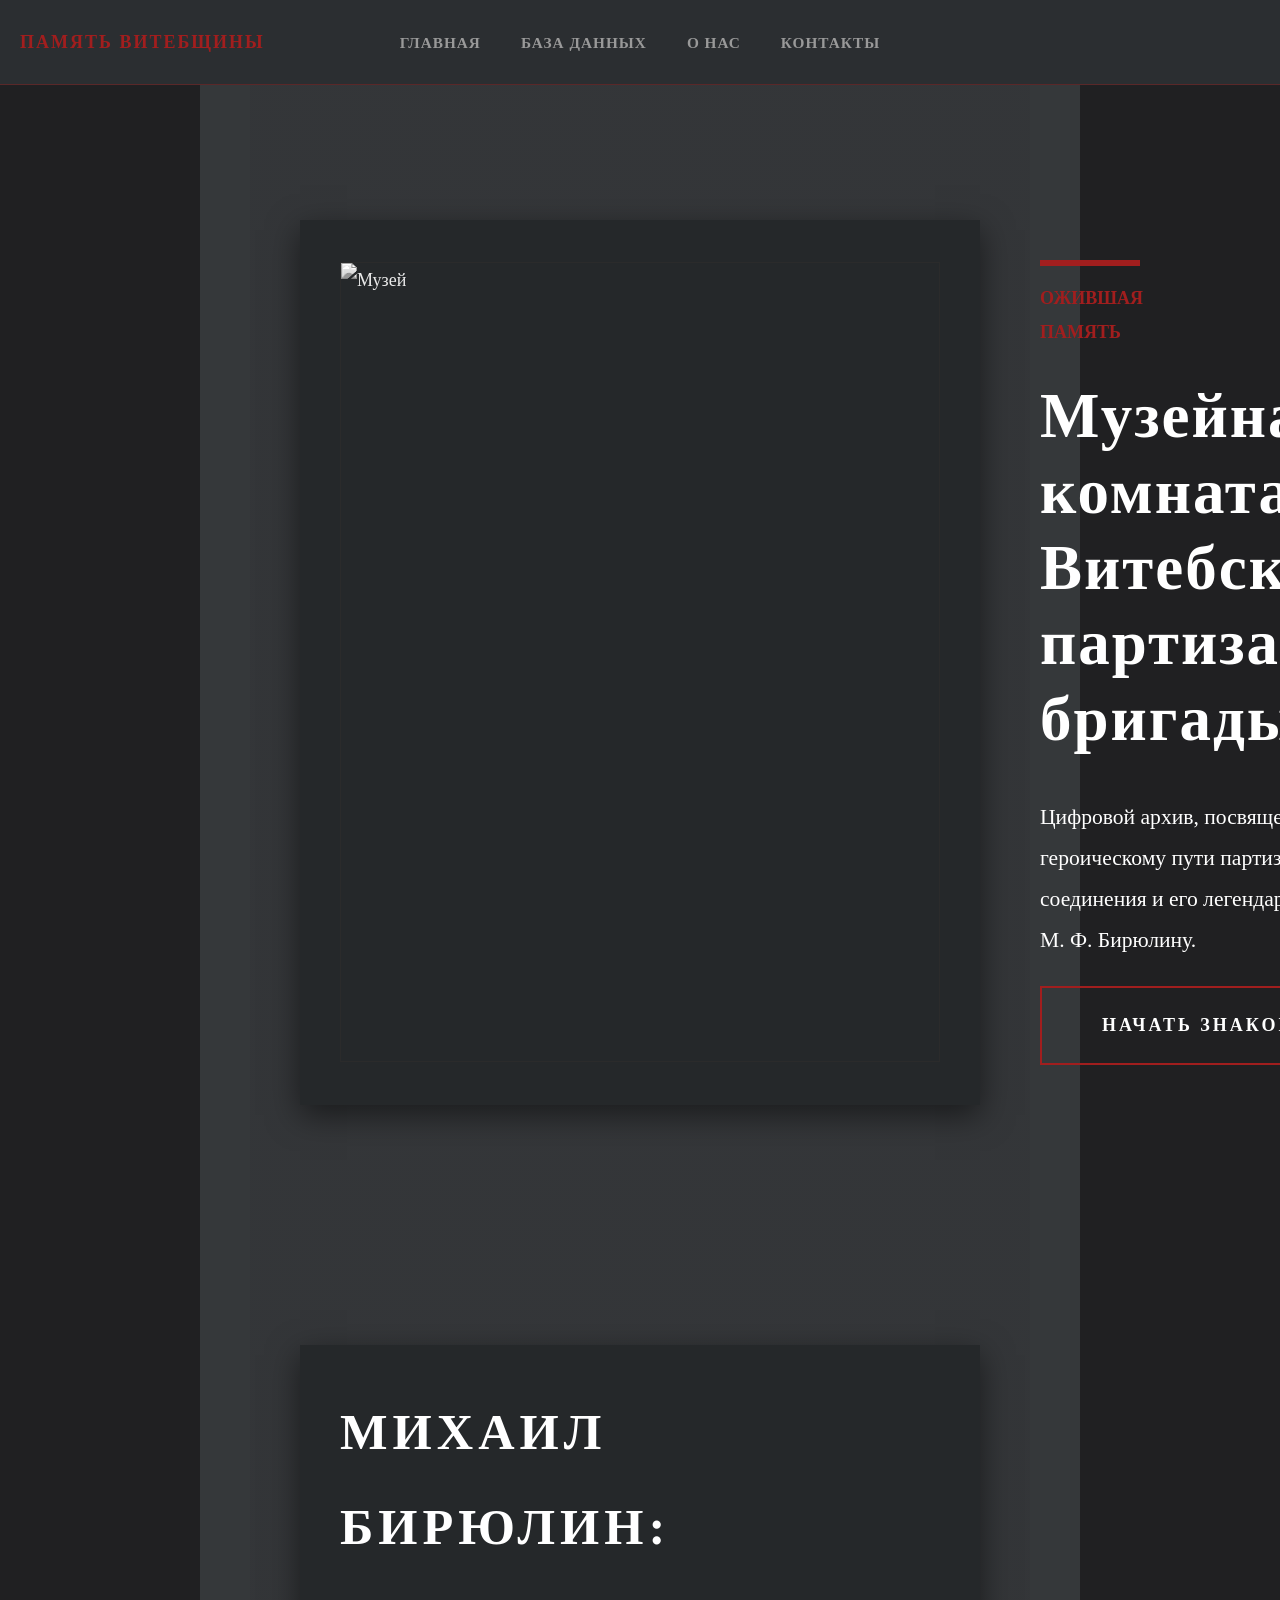
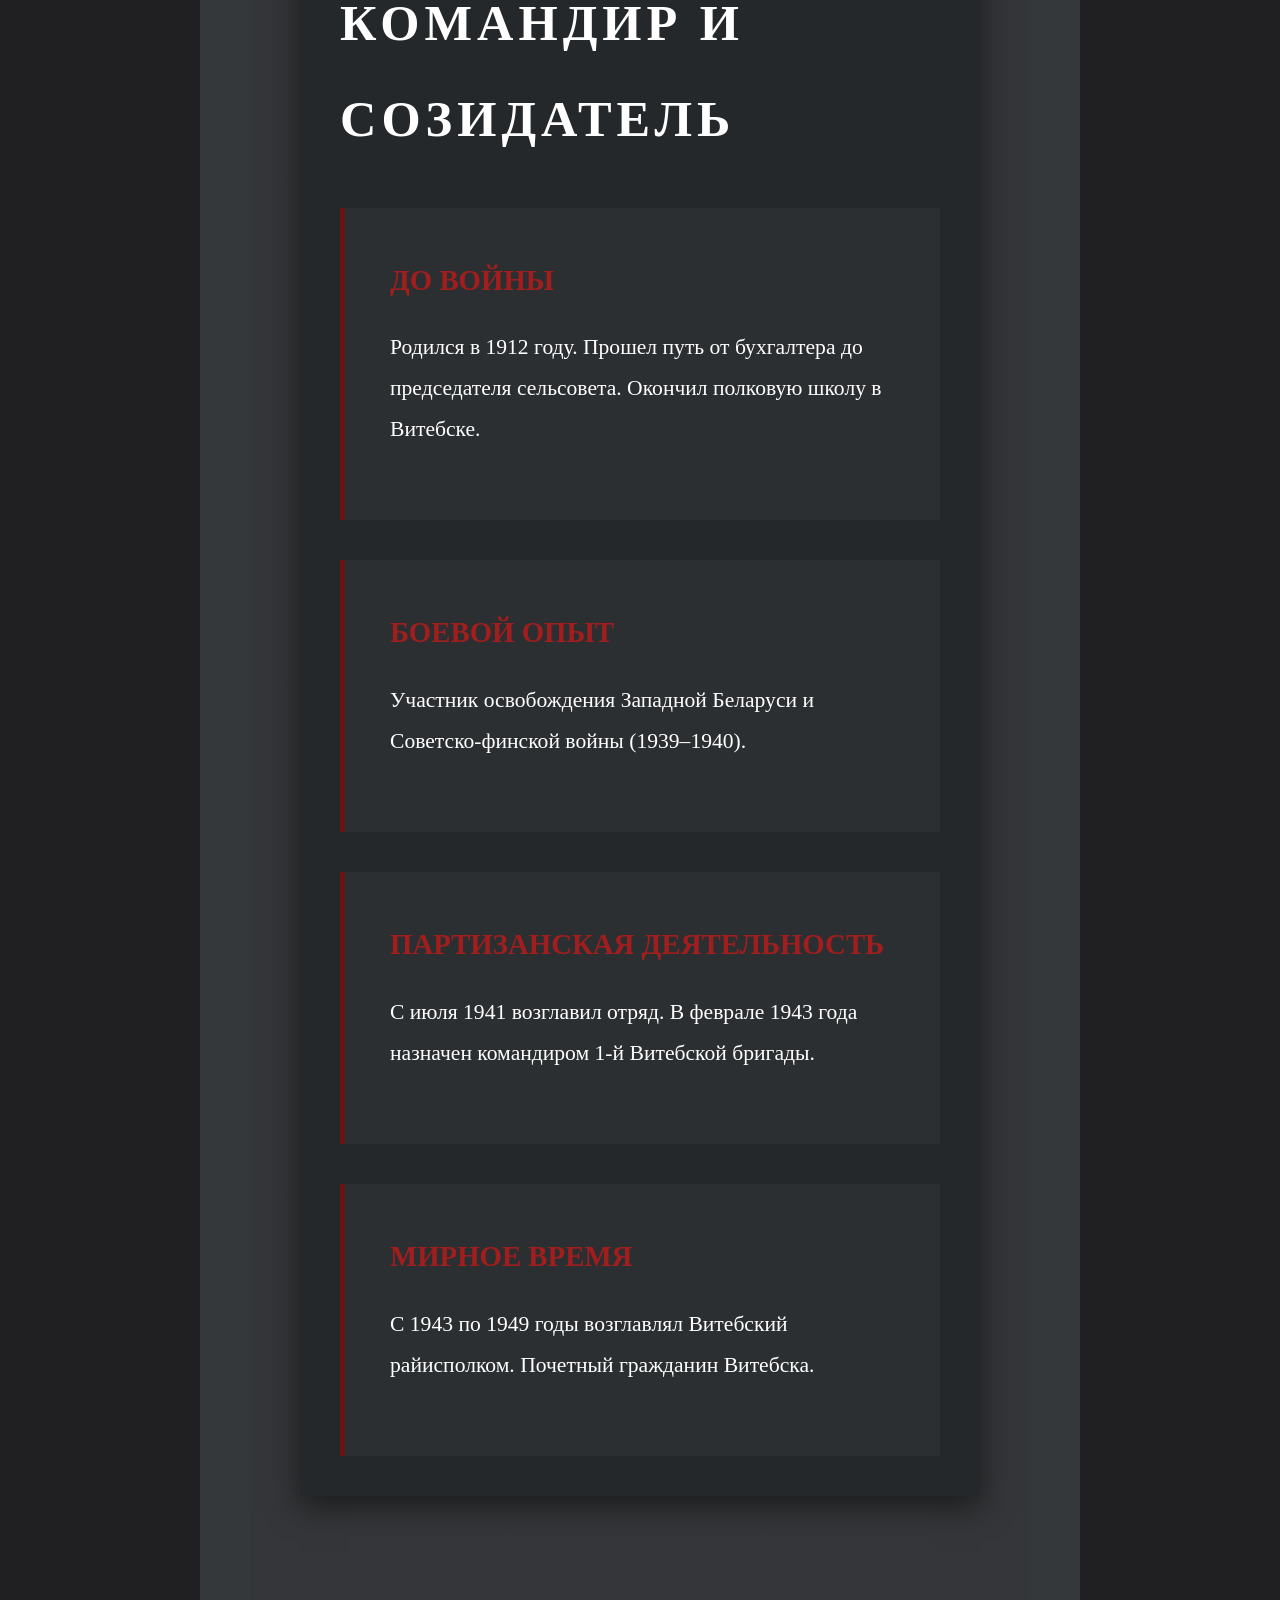
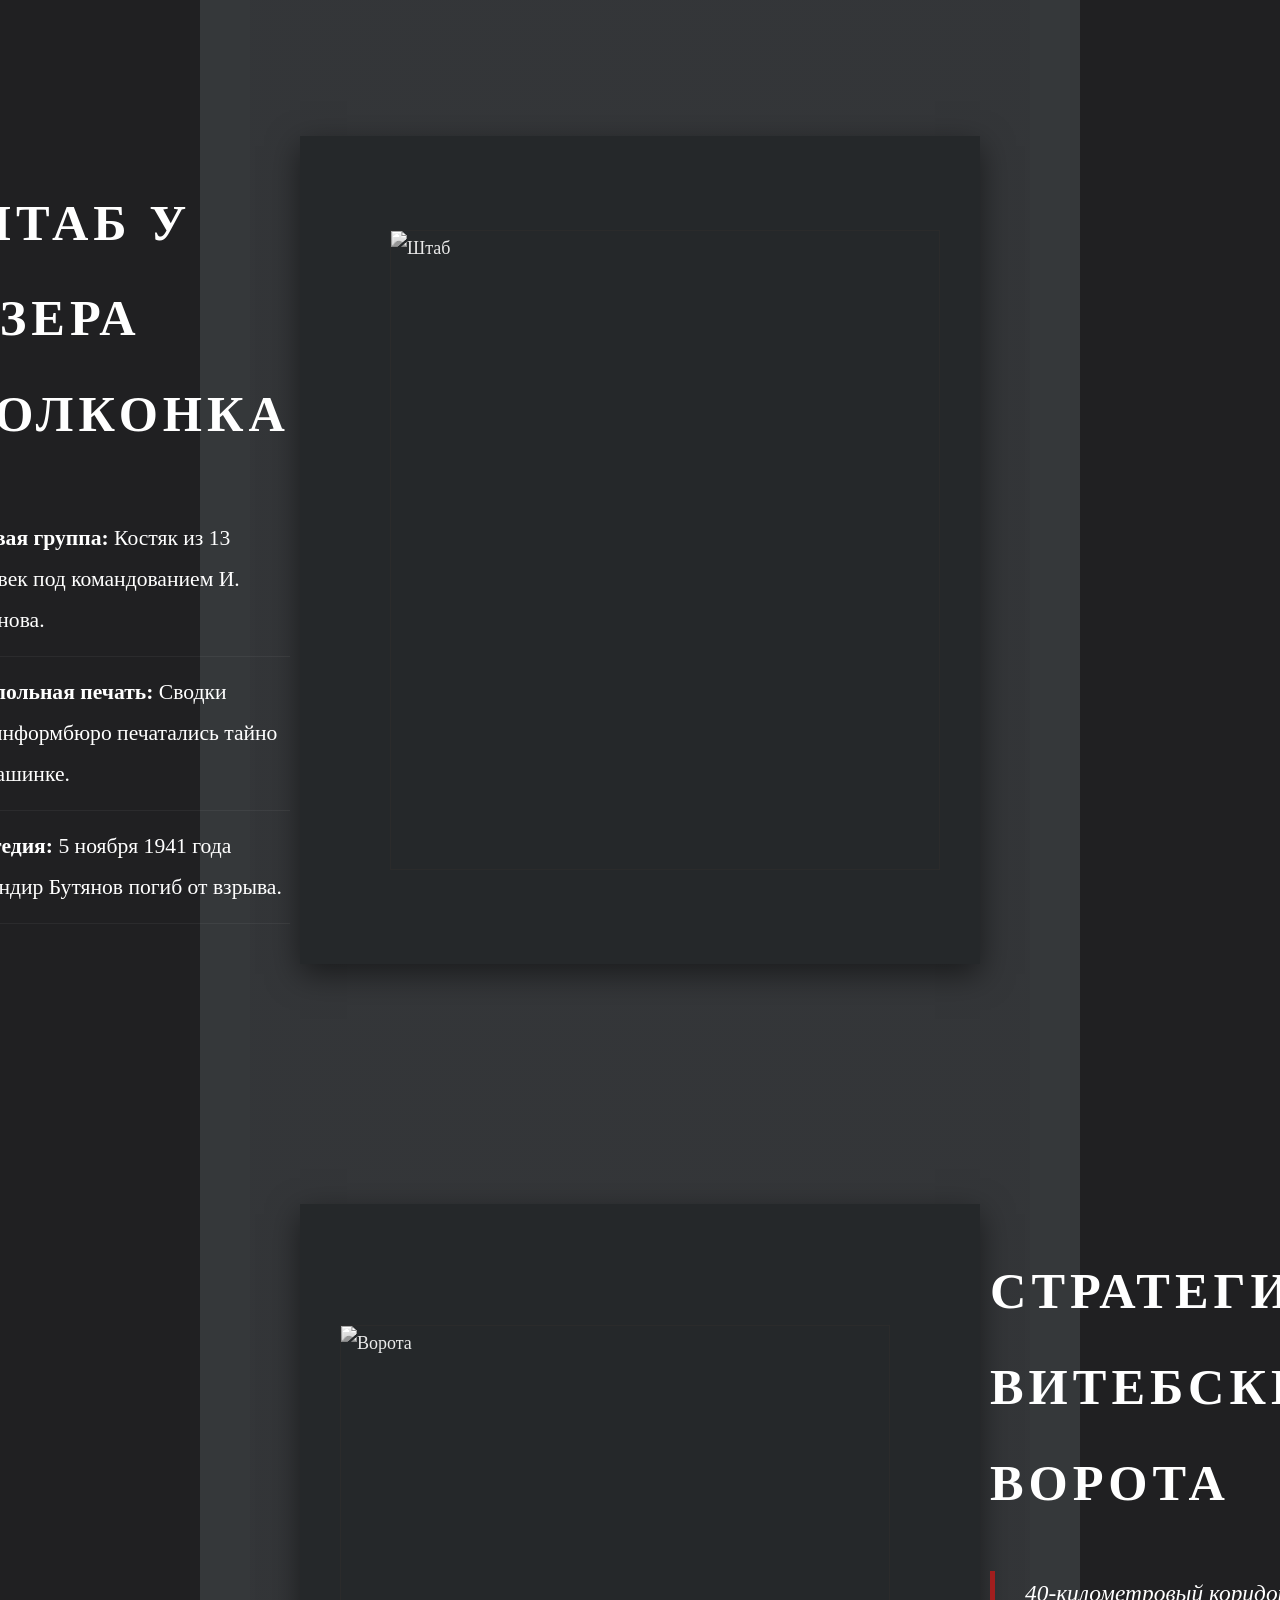
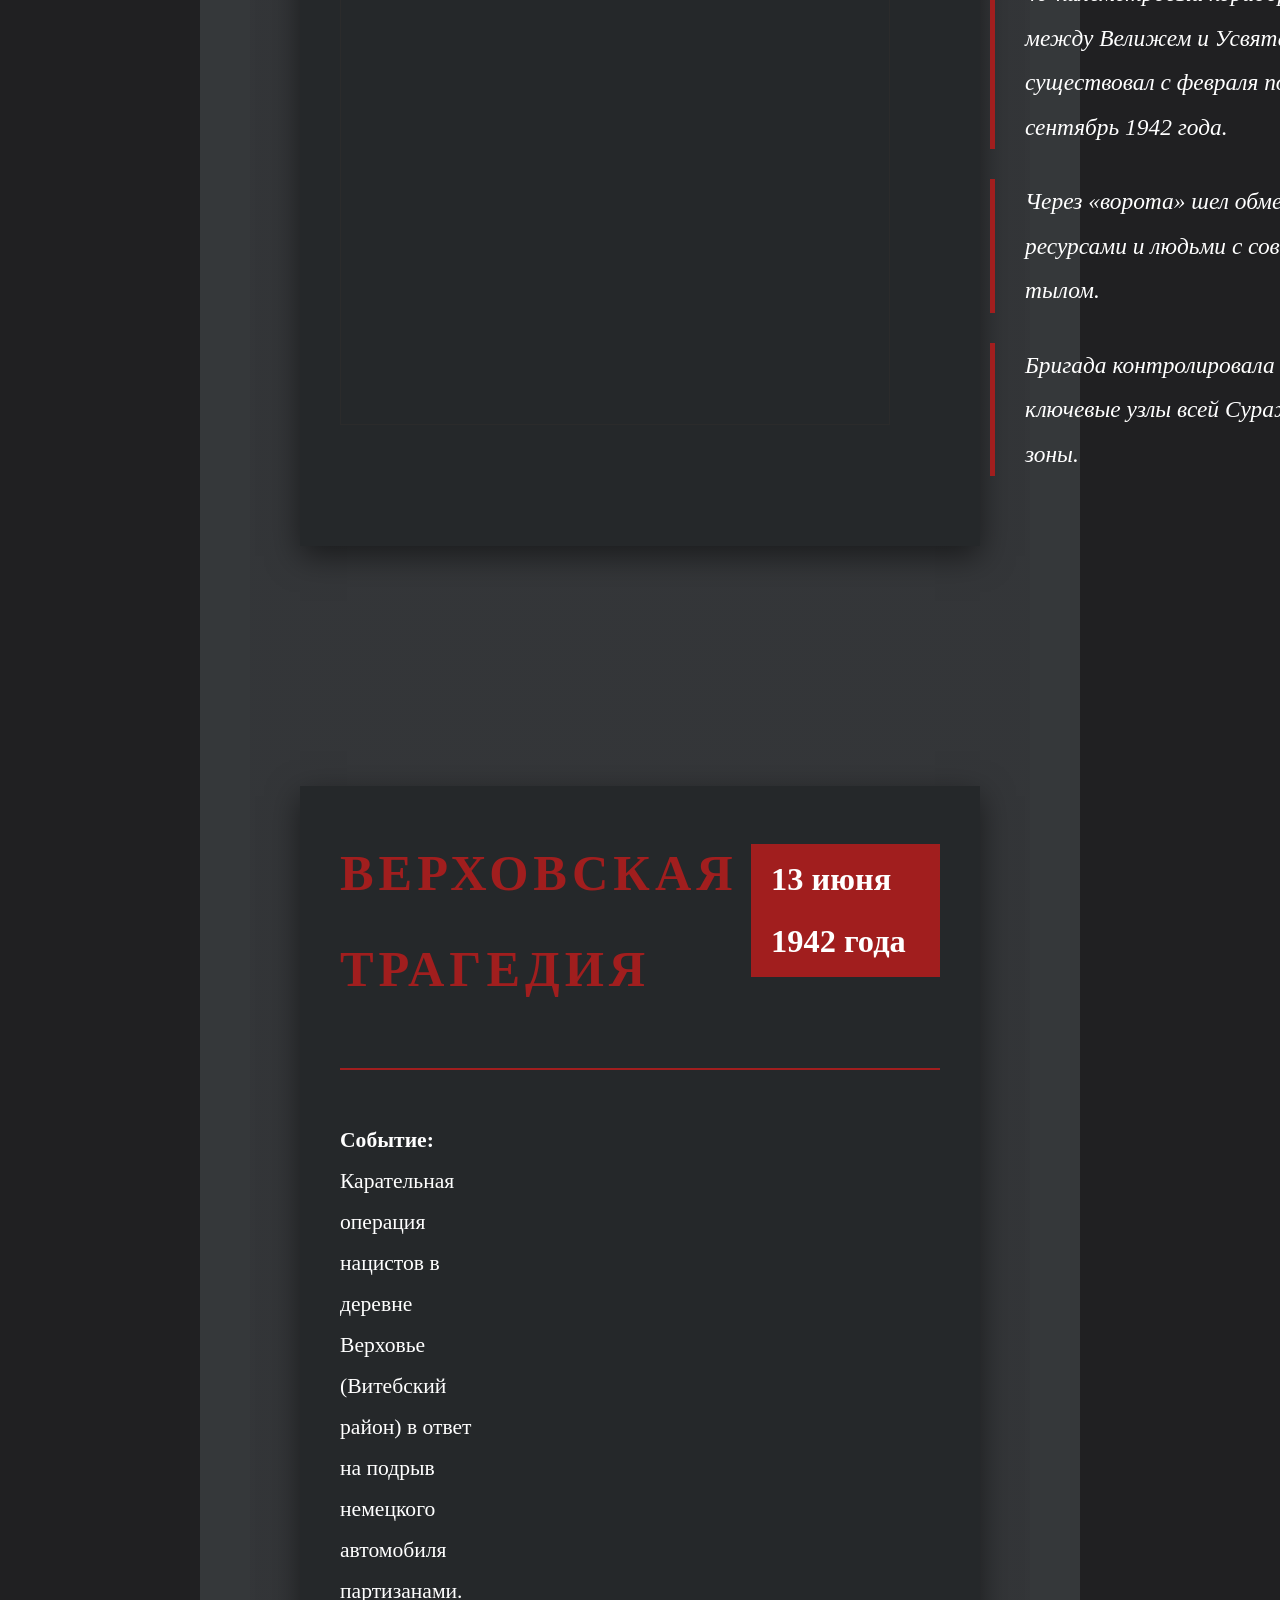
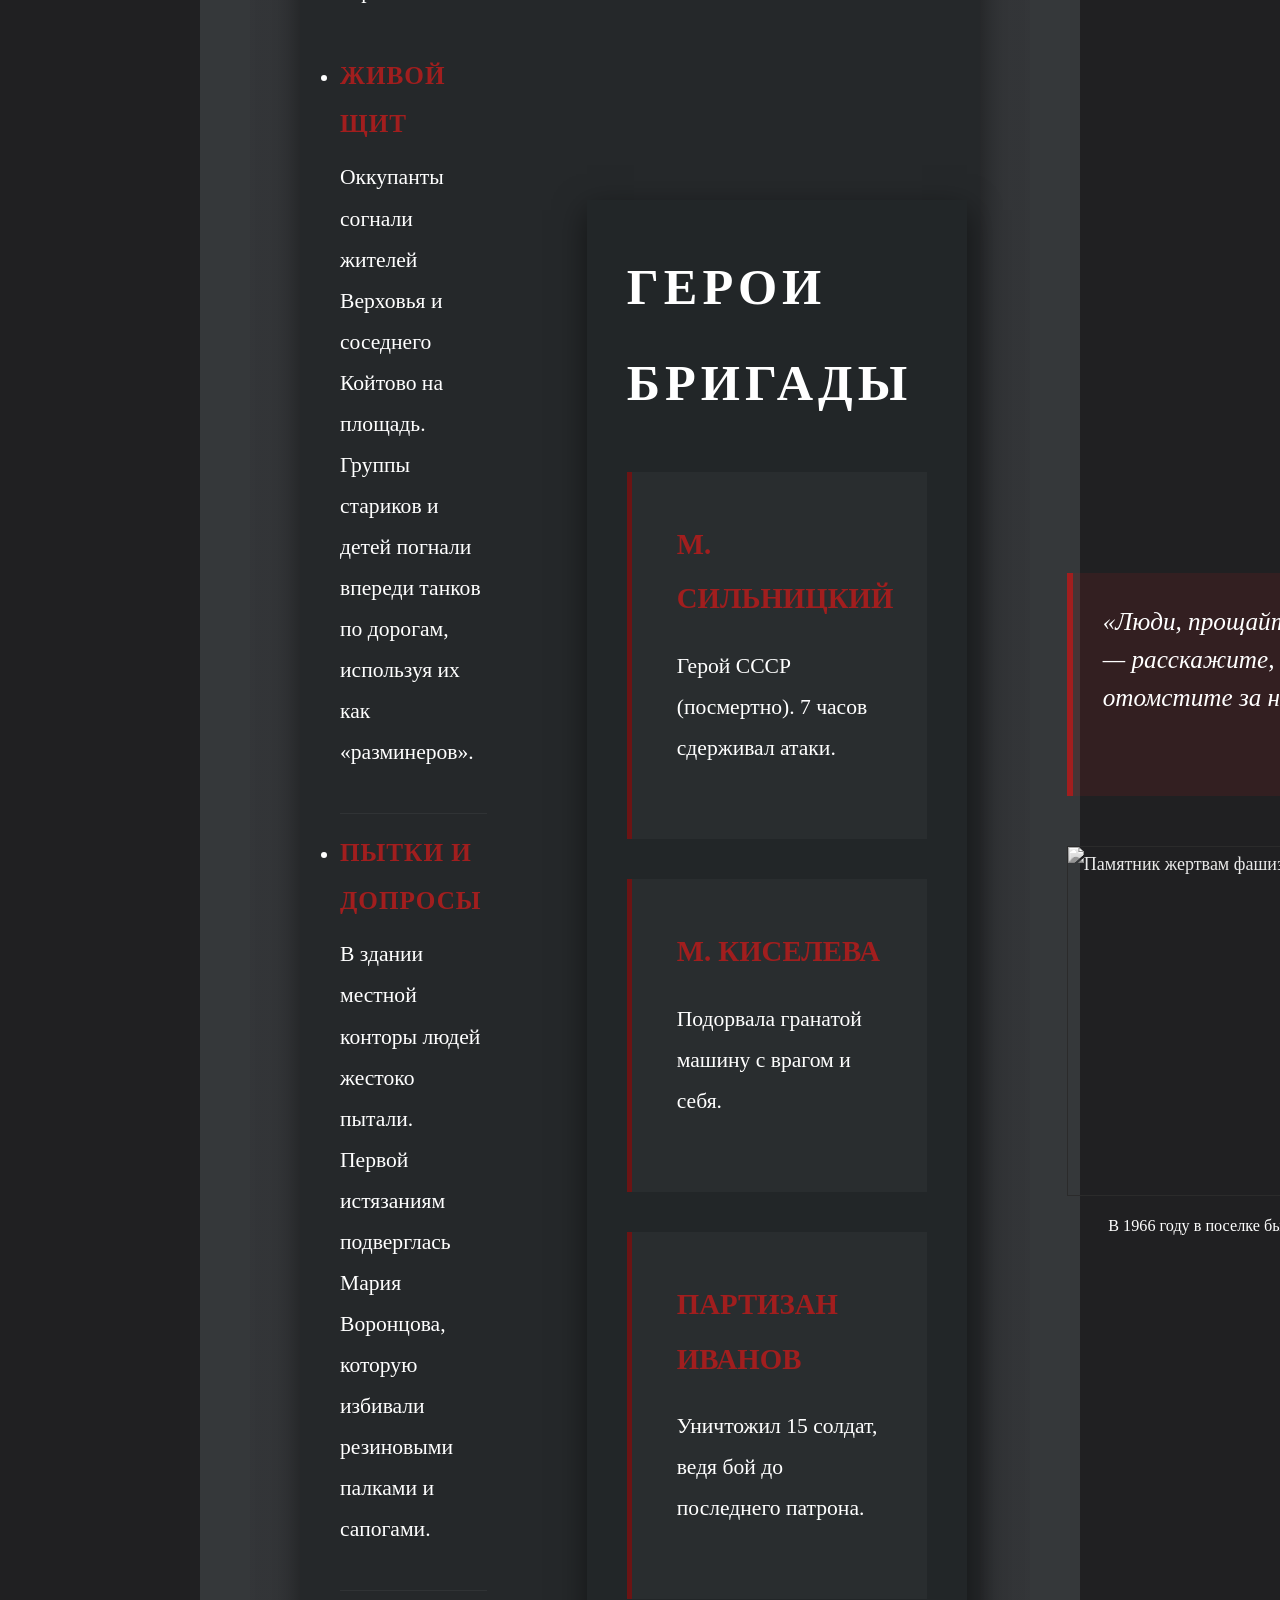
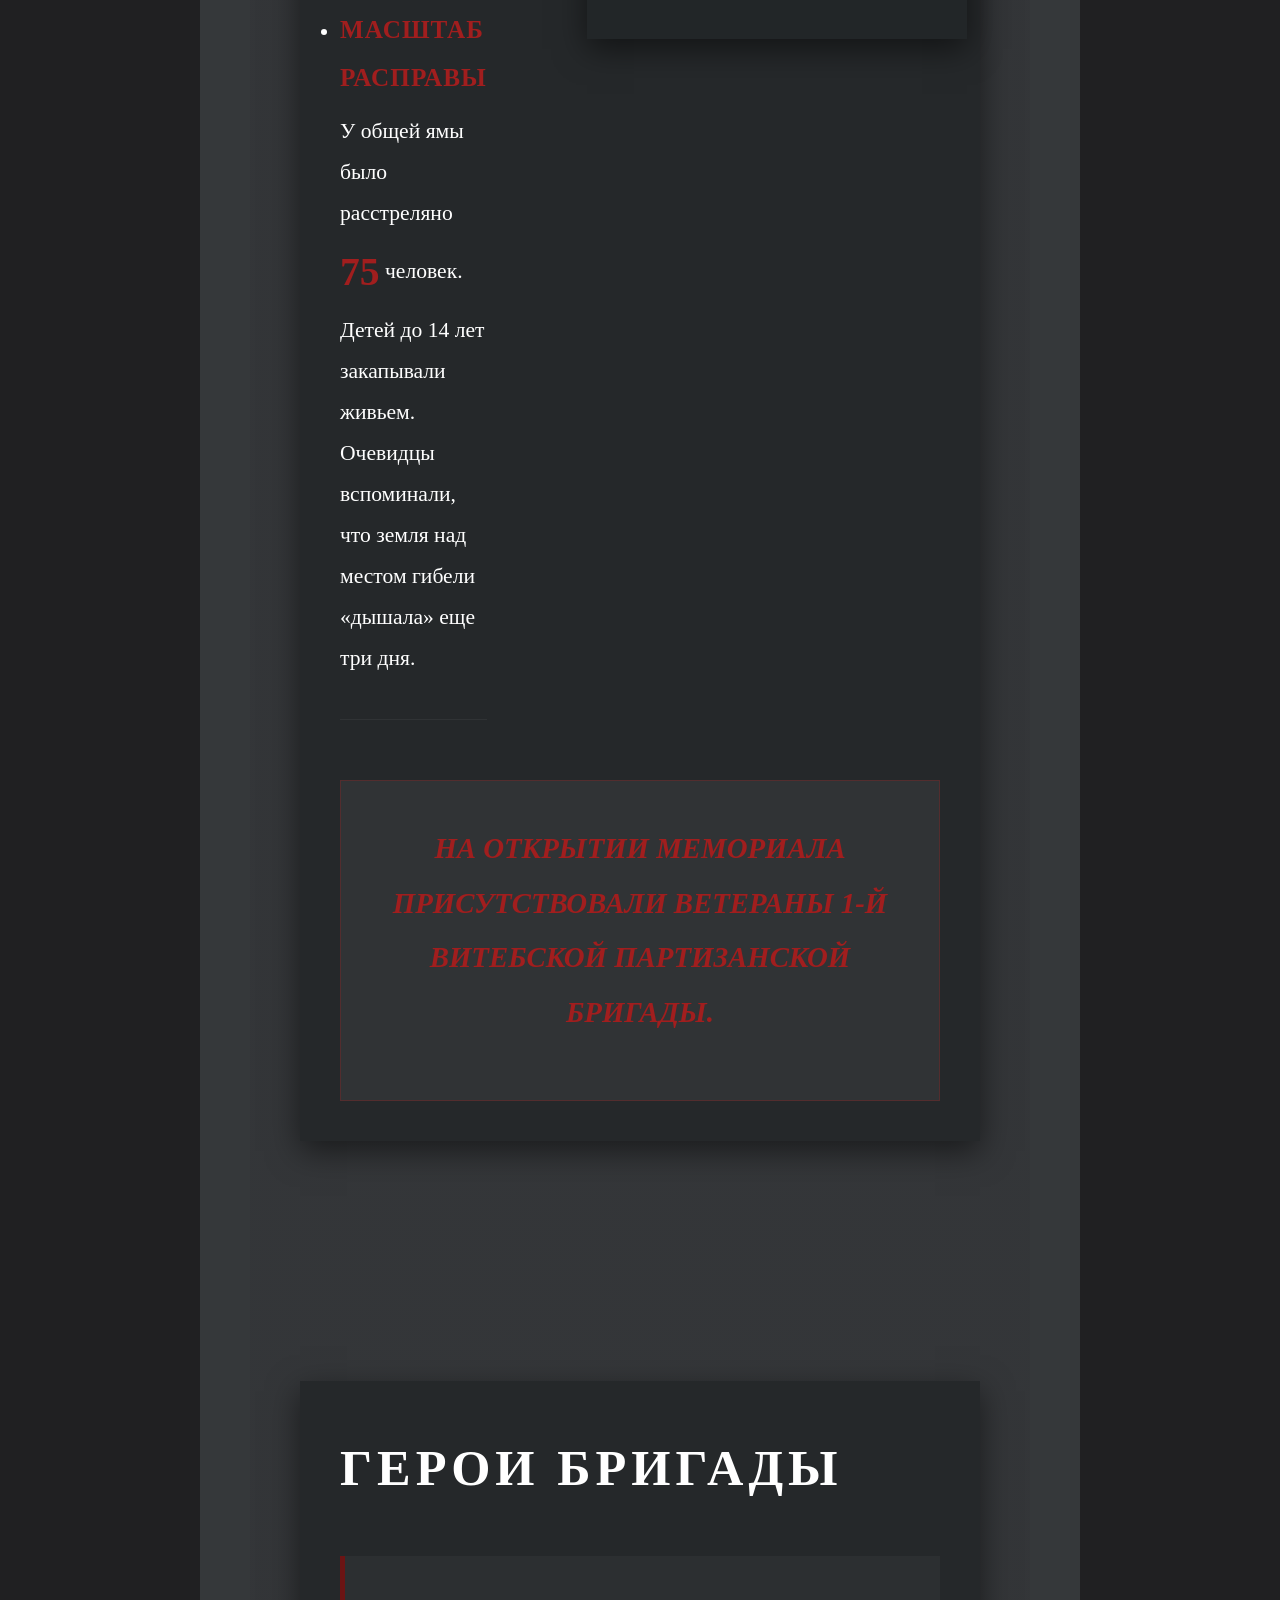
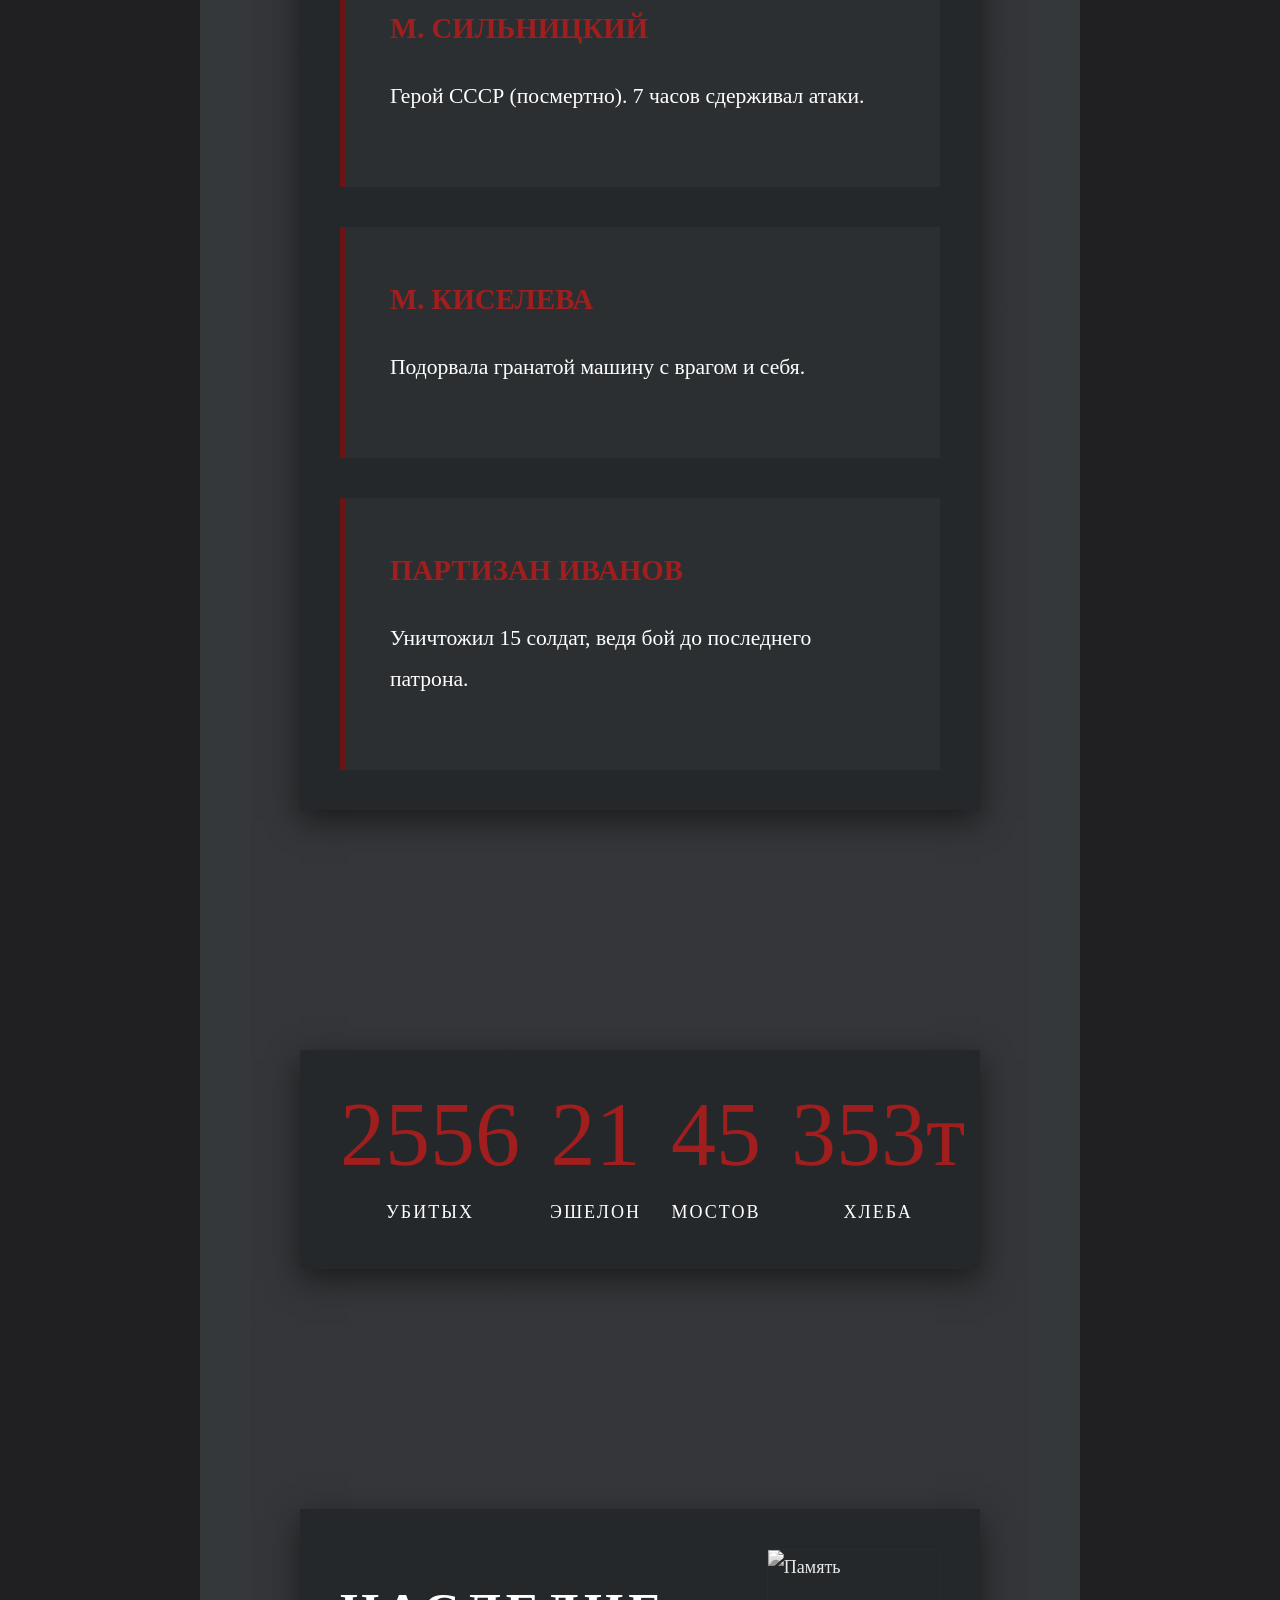
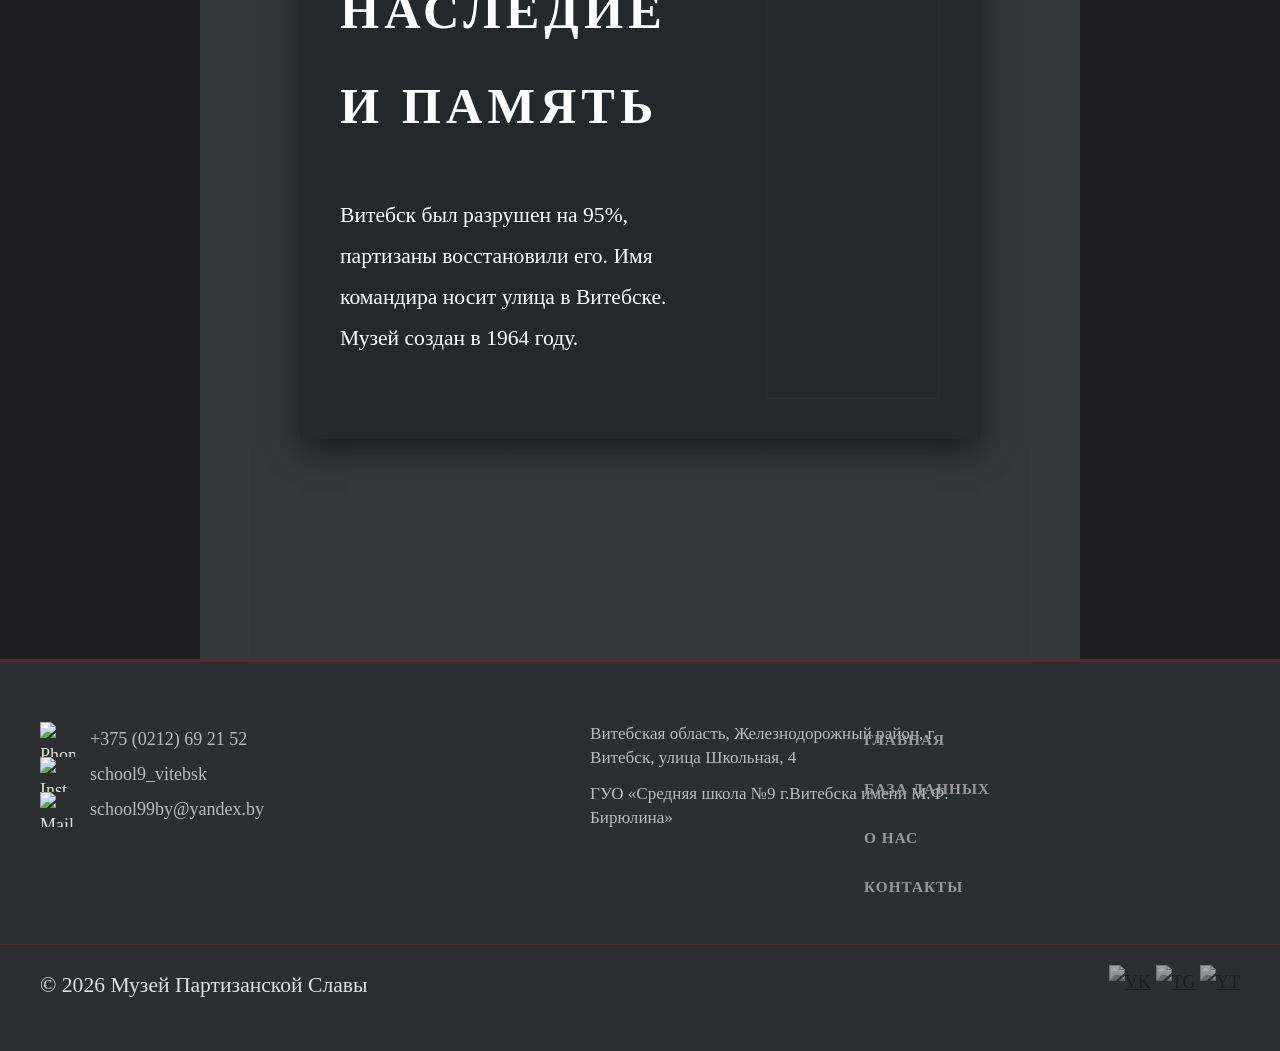
==== commit 7ac10d71: "Update index.html" ====
--- a/index.html
+++ b/index.html
@@ -124,14 +124,12 @@
       <section class="museum-section tragedy-section">
         <div class="container">
           <div class="tragedy-header">
-            67
             <h2 class="red-text">Верховская трагедия</h2>
             <span class="date-badge">13 июня 1942 года</span>
           </div>
 
           <div class="flex-grid">
             <div class="text-box">
-              6
               <p class="event-desc">
                 <strong>Событие:</strong> Карательная операция нацистов в
                 деревне Верховье (Витебский район) в ответ на подрыв немецкого
--- a/style.css
+++ b/style.css
@@ -721,10 +721,6 @@
 }
 
 .popup-image img {
-    width: 100%; 
-    height: 100%;
-    object-fit: cover; 
-    filter: grayscale(100%);
   width: 100%;
   height: 100%;
   object-fit: cover;
